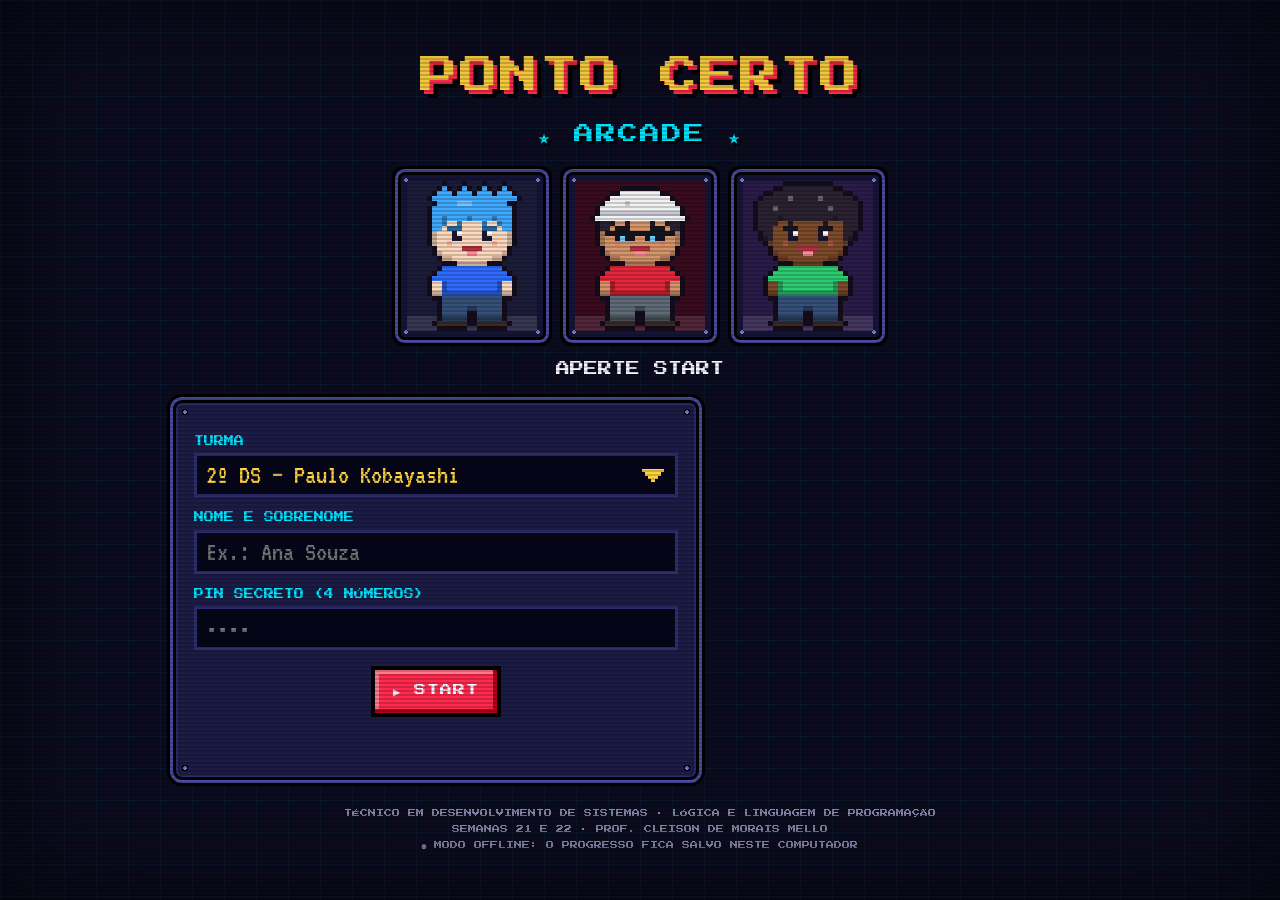
==== jogo/index.html @ 0617ffef "Ponto Certo Arcade: novo visual (mapa com cenário, avatar maior, ícones em pixel art)" ====
<!DOCTYPE html>
<html lang="pt-BR">
<head>
<meta charset="UTF-8">
<meta name="viewport" content="width=device-width, initial-scale=1.0">
<title>Ponto Certo Arcade</title>
<style>
@font-face{font-family:"Press Start 2P";src:url(fontes/press-start-2p.woff2) format("woff2");font-display:swap}
@font-face{font-family:"VT323";src:url(fontes/vt323.woff2) format("woff2");font-display:swap}
</style>
<style>
:root{
  --bg:#0b0b1f; --bg2:#14143a; --panel:#1b1b45; --line:#2e2e6e;
  --red:#ff2a4d; --red-d:#b3001e; --cyan:#00e5ff; --yellow:#ffd23f; --green:#39ff6a; --pink:#ff4fd8; --white:#f4f4ff; --gray:#8a8ab0;
  --px:"Press Start 2P", monospace; --txt:"VT323", "Courier New", monospace;
}
*{box-sizing:border-box;margin:0;padding:0}
html,body{min-height:100%}
body{background:var(--bg);color:var(--white);font-family:var(--txt);font-size:24px;line-height:1.25;overflow-x:hidden;
  background-image:linear-gradient(rgba(0,229,255,.05) 1px,transparent 1px),linear-gradient(90deg,rgba(0,229,255,.05) 1px,transparent 1px);background-size:32px 32px}
.crt{position:fixed;inset:0;pointer-events:none;z-index:999;background:repeating-linear-gradient(0deg,rgba(0,0,0,.18) 0 2px,transparent 2px 4px);mix-blend-mode:multiply}
.crt::after{content:"";position:absolute;inset:0;box-shadow:inset 0 0 120px rgba(0,0,0,.55)}
canvas{image-rendering:pixelated;image-rendering:crisp-edges}
code,.mono{font-family:var(--txt)}
b{color:var(--yellow);font-weight:normal}
.tela{display:none;min-height:100vh;padding-bottom:40px}
.tela.on{display:block;animation:entra .35s steps(5)}
@keyframes entra{from{opacity:0;transform:translateY(12px)}to{opacity:1;transform:none}}
.wrap{max-width:980px;margin:0 auto;padding:0 16px}
h1,h2,h3,.px{font-family:var(--px);font-weight:normal;line-height:1.5}

/* ---------- botões ---------- */
.btn{font-family:var(--px);font-size:12px;border:none;cursor:pointer;color:var(--white);background:var(--red);padding:14px 18px;position:relative;
  box-shadow:inset -4px -4px 0 var(--red-d),inset 4px 4px 0 #ff7a8f,0 0 0 4px #000;margin:4px;transition:transform .05s;text-transform:uppercase;letter-spacing:1px}
.btn:hover{filter:brightness(1.15)}
.btn:active{transform:translate(2px,2px)}
.btn.cy{background:#0094b3;box-shadow:inset -4px -4px 0 #005a6e,inset 4px 4px 0 #5cefff,0 0 0 4px #000}
.btn.gr{background:#13a83a;box-shadow:inset -4px -4px 0 #0a6322,inset 4px 4px 0 #6bff8f,0 0 0 4px #000}
.btn.yl{background:#e0a800;color:#1a1a1a;box-shadow:inset -4px -4px 0 #8a6500,inset 4px 4px 0 #ffe680,0 0 0 4px #000}
.btn.dk{background:#2e2e6e;box-shadow:inset -4px -4px 0 #1b1b45,inset 4px 4px 0 #4a4aa0,0 0 0 4px #000}
.btn.sm{font-size:9px;padding:9px 10px}
.btn:disabled{opacity:.45;cursor:default;filter:none}
.box{background:var(--panel);box-shadow:0 0 0 4px #000,0 0 0 8px var(--line);padding:18px;margin:12px 8px}

/* ---------- tela inicial ---------- */
#tInicio .logo{text-align:center;padding:48px 0 16px}
.logo h1{font-size:38px;color:var(--yellow);text-shadow:4px 4px 0 var(--red),8px 8px 0 #000;letter-spacing:2px}
.logo h1 span{display:block;font-size:20px;color:var(--cyan);text-shadow:3px 3px 0 #000;margin-top:14px}
.blink{animation:blink 1s steps(2) infinite}
@keyframes blink{50%{opacity:0}}
.start{font-family:var(--px);color:var(--white);font-size:14px;text-align:center;margin:24px 0}
.login{max-width:520px;margin:0 auto}
.login label{display:block;font-family:var(--px);font-size:10px;color:var(--cyan);margin:14px 0 6px}
.inp{width:100%;font-family:var(--txt);font-size:28px;background:#05051a;color:var(--yellow);border:none;box-shadow:inset 0 0 0 3px var(--line);padding:8px 12px;outline:none}
.inp:focus{box-shadow:inset 0 0 0 3px var(--cyan)}
select.inp{cursor:pointer}
.msg{margin-top:12px;min-height:30px;color:var(--yellow)}
.msg.err{color:#ff8095}
.sprites{display:flex;justify-content:center;gap:18px;margin:6px 0 10px}
.sprites canvas{animation:bob 1.2s steps(2) infinite}
.sprites canvas:nth-child(2){animation-delay:.3s}.sprites canvas:nth-child(3){animation-delay:.6s}
@keyframes bob{50%{transform:translateY(-6px)}}
.foot{font-family:var(--px);font-size:8px;color:var(--gray);text-align:center;margin-top:28px;line-height:2}

/* ---------- HUD ---------- */
.hud{position:sticky;top:0;z-index:50;background:#06061a;box-shadow:0 4px 0 #000,0 8px 0 var(--line);padding:8px 12px;display:flex;align-items:center;gap:10px;flex-wrap:wrap}
.hud .who{display:flex;align-items:center;gap:10px;margin-right:auto}
.hud .who canvas{box-shadow:0 0 0 3px #000}
.hud .nm{font-family:var(--px);font-size:10px;line-height:1.8}
.hud .nm small{display:block;color:var(--gray);font-size:8px}
.stat{font-family:var(--px);font-size:11px;padding:6px 8px;background:#14143a;box-shadow:0 0 0 3px #000}
.stat.st{color:var(--yellow)}.stat.xp{color:var(--green)}
.sync{font-size:20px;color:var(--gray)}
.sync.ok{color:var(--green)}.sync.off{color:var(--yellow)}

/* ---------- mapa ---------- */
.mundo{margin:26px auto 10px;max-width:640px}
.banner{font-family:var(--px);text-align:center;padding:14px 10px;color:#000;box-shadow:0 0 0 4px #000;font-size:13px;position:relative}
.banner small{display:block;font-family:var(--txt);font-size:22px;margin-top:6px;color:#000}
.trilha{position:relative;margin:0 auto}
.trilha > svg{position:absolute;inset:0;width:100%;height:100%;overflow:visible}
.no{position:absolute;width:74px;height:74px;transform:translate(-50%,-50%);border:none;cursor:pointer;font-family:var(--px);font-size:18px;color:#fff;
  box-shadow:0 0 0 4px #000,inset -6px -6px 0 rgba(0,0,0,.35),inset 6px 6px 0 rgba(255,255,255,.3)}
.no.lock{background:#2b2b4f;color:#55557a;cursor:not-allowed}
.no.atual{animation:pulse 1s steps(2) infinite}
@keyframes pulse{50%{box-shadow:0 0 0 4px #000,0 0 0 10px var(--yellow),inset -6px -6px 0 rgba(0,0,0,.35),inset 6px 6px 0 rgba(255,255,255,.3)}}
.no.boss{width:96px;height:96px;font-size:26px}
.no .stars{position:absolute;left:50%;bottom:-26px;transform:translateX(-50%);font-size:12px;color:var(--yellow);white-space:nowrap;text-shadow:2px 2px 0 #000}
.no .tt{position:absolute;left:calc(100% + 12px);top:50%;transform:translateY(-50%);font-family:var(--txt);font-size:20px;white-space:nowrap;color:var(--white);text-shadow:2px 2px 0 #000;text-align:left;pointer-events:none}
.no.esq .tt{left:auto;right:calc(100% + 12px);text-align:right}
.eu{position:absolute;pointer-events:none;animation:bob 1s steps(2) infinite;z-index:3}

/* ---------- fase ---------- */
.fhead{display:flex;align-items:center;gap:12px;flex-wrap:wrap;margin:18px 8px 6px}
.fhead h2{font-size:15px;color:var(--yellow)}
.fhead .tag{font-family:var(--px);font-size:9px;padding:6px 8px;color:#000}
.dialogo{display:flex;gap:16px;align-items:flex-start}
.dialogo canvas{flex:none;box-shadow:0 0 0 4px #000}
.fala{flex:1;min-height:120px}
.fala .quem{font-family:var(--px);font-size:10px;color:var(--pink);margin-bottom:8px}
.code{background:#05051a;box-shadow:inset 0 0 0 3px #2a2a5a;padding:12px 14px;font-family:var(--txt);font-size:24px;white-space:pre;overflow-x:auto;line-height:1.3;margin:12px 0;color:#d4d4ff}
.kw{color:#ff6ec7}.st{color:#ffb86b}.cm{color:#6a9955}.bi{color:#ffe66d}.fn{color:#7dd3fc}.nm{color:#b5f5a5}.df{color:#00e5ff}
.slot{display:inline-block;min-width:110px;text-align:center;border:3px dashed var(--yellow);color:var(--yellow);animation:blink 1s steps(2) infinite;padding:0 6px}
.slot.ok{border-style:solid;border-color:var(--green);color:var(--green);animation:none;background:rgba(57,255,106,.12)}
.prog{display:flex;align-items:center;gap:12px;margin:10px 8px}
.bar{flex:1;height:20px;background:#05051a;box-shadow:0 0 0 3px #000,inset 0 0 0 2px var(--line);display:flex;padding:3px;gap:3px}
.bar i{flex:1;background:#22224a}
.bar i.ok{background:var(--green)}.bar i.now{background:var(--yellow);animation:blink 1s steps(2) infinite}
.meter{font-size:26px;letter-spacing:2px;color:var(--yellow);text-shadow:2px 2px 0 #000;min-width:96px;text-align:right}
.meter .off{color:#33335a}
.perg{font-size:28px;margin-bottom:6px}
.tipo{font-family:var(--px);font-size:9px;color:var(--cyan);margin-bottom:10px}
.ops{display:grid;grid-template-columns:1fr 1fr;gap:12px;margin-top:12px}
.op{font-family:var(--txt);font-size:25px;text-align:left;background:#22224a;color:var(--white);border:none;cursor:pointer;padding:12px 14px;box-shadow:0 0 0 3px #000,inset -4px -4px 0 #15153a;white-space:pre-wrap}
.op:hover{background:#2e2e6e}
.op.mono{background:#05051a;color:#cfe;box-shadow:0 0 0 3px #000,inset 0 0 0 2px #2a2a5a}
.op.err{background:#5a0f1e;color:#ffb3c0;animation:shake .35s steps(4)}
.op.ok{background:#0f5a26;color:#b8ffcb}
.op:disabled{cursor:default}
@keyframes shake{25%{transform:translateX(-6px)}75%{transform:translateX(6px)}}
.chips{display:flex;flex-wrap:wrap;gap:12px;margin-top:6px}
.chips .op{padding:10px 16px}
.linhas{background:#05051a;box-shadow:inset 0 0 0 3px #2a2a5a;margin:10px 0;padding:8px 0}
.lin{display:flex;cursor:pointer;font-size:24px;white-space:pre;padding:2px 0}
.lin:hover{background:#22224a}
.lin .n{width:46px;text-align:right;padding-right:14px;color:#55557a;flex:none}
.lin.err{background:#5a0f1e;animation:shake .35s steps(4)}
.lin.ok{background:#0f5a26}
.ordem{display:grid;grid-template-columns:1fr 1fr;gap:14px}
.ordem h4{font-family:var(--px);font-size:9px;color:var(--cyan);margin-bottom:8px}
.pool,.resp{min-height:120px;background:#05051a;box-shadow:inset 0 0 0 3px #2a2a5a;padding:8px;display:flex;flex-direction:column;gap:8px}
.peca{font-size:22px;white-space:pre;background:#22224a;padding:6px 10px;cursor:pointer;box-shadow:0 0 0 2px #000;text-align:left;color:var(--white);border:none;font-family:var(--txt);overflow-x:auto}
.peca:hover{background:#3a3a8a}
.resp .peca{background:#1b3a5a}
.peca.bad{background:#5a0f1e}
.dica{margin-top:14px;padding:12px 14px;background:#3a0a1e;box-shadow:0 0 0 3px #000;color:#ffc2cf;display:none}
.dica.on{display:block;animation:entra .3s steps(4)}
.dica b{color:#fff}
.acerto{margin-top:14px;padding:12px 14px;background:#0a3a1a;box-shadow:0 0 0 3px #000;color:#b8ffcb;display:none;align-items:center;justify-content:space-between;gap:12px;flex-wrap:wrap}
.acerto.on{display:flex;animation:entra .3s steps(4)}
.acerto .px{font-size:12px;color:var(--green)}
.digita{display:flex;gap:10px;flex-wrap:wrap;margin-top:10px}
.digita .inp{flex:1;min-width:220px}
.xpfloat{position:fixed;font-family:var(--px);color:var(--green);font-size:16px;pointer-events:none;z-index:200;animation:sobe 1s steps(8) forwards;text-shadow:2px 2px 0 #000}
@keyframes sobe{to{transform:translateY(-70px);opacity:0}}

/* ---------- resultado ---------- */
.res{text-align:center;padding-top:30px}
.res h2{font-size:22px;color:var(--yellow);text-shadow:3px 3px 0 var(--red)}
.big{font-size:80px;letter-spacing:10px;margin:18px 0;color:#33335a}
.big span{display:inline-block}
.big span.on{color:var(--yellow);animation:pop .5s steps(5) both;text-shadow:4px 4px 0 #000}
.big span:nth-child(2){animation-delay:.35s}.big span:nth-child(3){animation-delay:.7s}
@keyframes pop{0%{transform:scale(0)}70%{transform:scale(1.4)}100%{transform:scale(1)}}
.unl{margin:14px auto;max-width:640px;text-align:left;display:flex;gap:14px;align-items:center}
.unl .ic{font-size:40px}
.unl .px{font-size:10px;color:var(--cyan);margin-bottom:6px}

/* ---------- avatar ---------- */
.ed{display:grid;grid-template-columns:300px 1fr;gap:10px;align-items:start}
.prev{text-align:center}
.prev canvas{box-shadow:0 0 0 4px #000,0 0 0 8px var(--line);margin:10px 0 16px;max-width:100%}
.tabs{display:flex;flex-wrap:wrap;gap:4px;margin-bottom:12px}
.tabs .btn{font-size:9px;padding:9px 10px}
.tabs .btn.on{background:var(--yellow);color:#000;box-shadow:inset -4px -4px 0 #8a6500,0 0 0 4px #000}
.grade{display:flex;flex-wrap:wrap;gap:12px}
.sw{width:52px;height:52px;border:none;cursor:pointer;box-shadow:0 0 0 3px #000}
.sw.on{box-shadow:0 0 0 3px #000,0 0 0 7px var(--yellow)}
.it{width:112px;background:#22224a;border:none;cursor:pointer;padding:8px;color:var(--white);font-family:var(--txt);font-size:19px;box-shadow:0 0 0 3px #000;position:relative}
.it canvas{display:block;margin:0 auto 4px}
.it.on{background:#5a4a00;box-shadow:0 0 0 3px #000,0 0 0 7px var(--yellow)}
.it.lock{cursor:not-allowed;color:#77779a}
.it.lock canvas{filter:brightness(.15)}
.it .lk{position:absolute;top:30px;left:0;right:0;text-align:center;font-family:var(--px);font-size:10px;color:var(--yellow)}

/* ---------- ranking ---------- */
.rk{display:flex;align-items:center;gap:14px;padding:8px 12px;margin:10px 0;background:#22224a;box-shadow:0 0 0 3px #000}
.rk.eu2{background:#4a3a00;box-shadow:0 0 0 3px #000,0 0 0 6px var(--yellow)}
.rk .pos{font-family:var(--px);font-size:16px;width:52px;text-align:center;color:var(--cyan)}
.rk .pos.p1{color:#ffd23f}.rk .pos.p2{color:#d8d8e8}.rk .pos.p3{color:#e0884a}
.rk .info{flex:1;font-size:26px}
.rk .info small{display:block;font-size:20px;color:var(--gray)}
.rk .pts{font-family:var(--px);font-size:12px;color:var(--yellow);text-align:right;line-height:2}
.rk .pts span{color:var(--green)}

/* ---------- terminal ---------- */
.term{background:#000;box-shadow:0 0 0 4px #000,0 0 0 8px var(--line);margin:12px 8px}
.term .tb{background:#1a1a3a;padding:8px 12px;font-family:var(--px);font-size:9px;color:var(--gray);display:flex;justify-content:space-between;align-items:center;flex-wrap:wrap;gap:6px}
.term .body{height:430px;overflow-y:auto;padding:12px 14px;color:#39ff6a;font-size:24px;white-space:pre-wrap;text-shadow:0 0 6px rgba(57,255,106,.5);cursor:text}
.term .body input{background:transparent;border:none;outline:none;color:var(--yellow);font-family:var(--txt);font-size:24px;flex:1;caret-color:var(--yellow)}
.term .il{display:flex}
.term .ty{color:var(--yellow)}
.term .er{color:#ff6b81}
.term .fim{color:var(--gray)}
.feats{display:flex;flex-wrap:wrap;gap:8px;margin:8px}
.feat{font-size:20px;padding:4px 10px;box-shadow:0 0 0 2px #000;background:#22224a;color:#55557a}
.feat.on{background:#0f5a26;color:#b8ffcb}

/* ---------- certificado ---------- */
.cert{text-align:center;max-width:720px;margin:20px auto;padding:30px 20px;background:var(--panel);box-shadow:0 0 0 4px #000,0 0 0 8px var(--yellow),0 0 0 12px #000}
.cert h2{font-size:18px;color:var(--yellow);text-shadow:3px 3px 0 var(--red);margin-bottom:6px}
.cert .px{font-size:10px;color:var(--cyan)}
.cert canvas{margin:18px auto;box-shadow:0 0 0 4px #000}
.cert .nome{font-size:40px;color:var(--white)}
.cert .cod{font-family:var(--px);font-size:22px;color:var(--green);background:#05051a;display:inline-block;padding:12px 18px;margin:16px 0;box-shadow:0 0 0 3px #000;letter-spacing:3px}
.cert table{margin:10px auto;font-size:24px;border-collapse:collapse}
.cert td{padding:4px 14px;text-align:left}
.cert td:first-child{color:var(--gray)}

.modal{position:fixed;inset:0;background:rgba(0,0,20,.85);z-index:300;display:none;align-items:center;justify-content:center;padding:16px}
.modal.on{display:flex}
.modal .box{max-width:520px;text-align:center}
.center{text-align:center}
.mt{margin-top:16px}

/* ================= VISUAL 2.0 (mapa com cenário, molduras, ícones) ================= */
.pxi{vertical-align:-2px;image-rendering:pixelated}
.box{border-radius:6px;box-shadow:0 0 0 3px #000,0 0 0 6px #4a4aa0,0 0 0 9px #000,inset 0 0 0 2px #2a2a6a;
  background-color:var(--panel);
  background-image:radial-gradient(circle at 9px 9px,#7a7ad0 0 2px,#000 2px 3px,transparent 3px),radial-gradient(circle at calc(100% - 9px) 9px,#7a7ad0 0 2px,#000 2px 3px,transparent 3px),
    radial-gradient(circle at 9px calc(100% - 9px),#7a7ad0 0 2px,#000 2px 3px,transparent 3px),radial-gradient(circle at calc(100% - 9px) calc(100% - 9px),#7a7ad0 0 2px,#000 2px 3px,transparent 3px);
  margin:16px 10px}
select.inp{appearance:none;-webkit-appearance:none;padding-right:44px;background:#05051a url("data:image/svg+xml,%3Csvg xmlns='http://www.w3.org/2000/svg' viewBox='0 0 7 4' shape-rendering='crispEdges'%3E%3Cpath fill='%23ffd23f' d='M0 0h7v1H0zM1 1h5v1H1zM2 2h3v1H2zM3 3h1v1H3z'/%3E%3C/svg%3E") no-repeat right 14px center/22px 13px}
.moldura{padding:6px;background:#141436;border-radius:4px;box-shadow:0 0 0 3px #000,0 0 0 6px #4a4aa0,0 0 0 9px #000;
  background-image:radial-gradient(circle at 5px 5px,#7a7ad0 0 2px,transparent 2px),radial-gradient(circle at calc(100% - 5px) 5px,#7a7ad0 0 2px,transparent 2px),radial-gradient(circle at 5px calc(100% - 5px),#7a7ad0 0 2px,transparent 2px),radial-gradient(circle at calc(100% - 5px) calc(100% - 5px),#7a7ad0 0 2px,transparent 2px)}
.sprites{gap:26px;margin:10px 0 18px}
.sprites .moldura{animation:bob 1.2s steps(2) infinite}.sprites .moldura:nth-child(2){animation-delay:.3s}.sprites .moldura:nth-child(3){animation-delay:.6s}
.sprites canvas{animation:none;display:block}
.hud .who canvas{height:46px;width:auto}
.stat .pxi{vertical-align:-1px}

.mundo{max-width:none;margin:24px auto 10px}
.trilha{position:relative;margin:0 auto;box-shadow:0 0 0 4px #000,0 0 0 8px var(--line);border-radius:4px;overflow:hidden}
.trilha canvas.cenario{position:absolute;inset:0;width:100%;height:100%;image-rendering:pixelated}
.trilha > svg{z-index:1}
.trilha .banner{position:absolute;top:26px;left:50%;transform:translateX(-50%);width:min(640px,88%);z-index:3;box-shadow:0 0 0 4px #000,6px 6px 0 4px rgba(0,0,0,.35)}
.no{z-index:2;border-radius:3px;width:78px;height:78px}
.no .num{font-family:var(--px);font-size:20px;text-shadow:3px 3px 0 #000}
.no.livre{background:#4a4ad0;box-shadow:0 0 0 4px #000,inset -7px -7px 0 #2c2c8a,inset 7px 7px 0 #7f7ff0}
.no.feito{background:var(--cor,#ff2a4d);box-shadow:0 0 0 4px #000,inset -7px -7px 0 rgba(0,0,0,.35),inset 7px 7px 0 rgba(255,255,255,.35)}
.no.lock{cursor:not-allowed}
.no.caixote{background:repeating-linear-gradient(0deg,#a06838 0 15px,#7a4a24 15px 18px);box-shadow:0 0 0 4px #000,inset 0 0 0 6px #6b3f1d,inset 0 0 0 9px #c08048}
.no.pedra{background:#7e8296;box-shadow:0 0 0 4px #000,inset -7px -7px 0 #545868,inset 7px 7px 0 #a8acc0,inset 0 0 0 11px #6e7286}
.no .cad{display:block;line-height:0;filter:drop-shadow(2px 2px 0 #000)}
.no.atual{animation:pulse 1s steps(2) infinite}
.no.boss{width:100px;height:100px}
.no .stars{bottom:-22px;display:flex;gap:2px;filter:drop-shadow(2px 2px 0 #000)}
.no .tt{font-size:22px;color:#fff;text-shadow:2px 0 0 #000,-2px 0 0 #000,0 2px 0 #000,0 -2px 0 #000,2px 2px 0 #000,-2px -2px 0 #000,2px -2px 0 #000,-2px 2px 0 #000}
.eu{z-index:4;filter:drop-shadow(3px 3px 0 rgba(0,0,0,.4))}
.it{width:128px}
.it .lk{top:26px;display:flex;flex-direction:column;align-items:center;gap:4px;font-size:12px}
.prev canvas{border-radius:4px}
@media(max-width:760px){.no .tt{display:none}.no{width:64px;height:64px}.no.boss{width:84px;height:84px}}

@media(max-width:760px){
  .logo h1{font-size:24px}.logo h1 span{font-size:13px}
  .ops,.ordem{grid-template-columns:1fr}
  .ed{grid-template-columns:1fr}
  .dialogo canvas{width:72px;height:72px}
  .no .tt{display:none}
  .hud .nm{display:none}
  body{font-size:22px}
}
</style>
</head>
<body>
<div class="crt"></div>

<!-- ============================ INÍCIO ============================ -->
<section class="tela on" id="tInicio">
  <div class="wrap">
    <div class="logo">
      <h1>PONTO CERTO<span>★ ARCADE ★</span></h1>
    </div>
    <div class="sprites" id="spritesInicio"></div>
    <div class="start blink">APERTE START</div>
    <div class="box login">
      <label>TURMA</label>
      <select class="inp" id="lTurma"></select>
      <label>NOME E SOBRENOME</label>
      <input class="inp" id="lNome" maxlength="40" autocomplete="off" placeholder="Ex.: Ana Souza">
      <label>PIN SECRETO (4 NÚMEROS)</label>
      <input class="inp" id="lPin" maxlength="4" inputmode="numeric" autocomplete="off" type="password" placeholder="••••">
      <div class="center mt">
        <button class="btn" id="bEntrar">▶ START</button>
      </div>
      <div class="msg" id="lMsg"></div>
      <div class="center" id="novoBox" style="display:none">
        <button class="btn gr" id="bCriar">CRIAR JOGADOR</button>
        <button class="btn dk" id="bVoltarLogin">CORRIGIR</button>
      </div>
    </div>
    <div class="foot">TÉCNICO EM DESENVOLVIMENTO DE SISTEMAS · LÓGICA E LINGUAGEM DE PROGRAMAÇÃO<br>SEMANAS 21 E 22 · PROF. CLEISON DE MORAIS MELLO<br><span id="modoTxt"></span></div>
  </div>
</section>

<!-- ============================ HUD ============================ -->
<div class="hud" id="hud" style="display:none">
  <div class="who"><canvas id="hudAv"></canvas><div class="nm" id="hudNome"></div></div>
  <span class="stat st" id="hudSt">★ 0</span>
  <span class="stat xp" id="hudXp">0 XP</span>
  <span class="sync" id="hudSync" title="Situação do salvamento"></span>
  <button class="btn sm cy" data-go="mapa">MAPA</button>
  <button class="btn sm cy" data-go="avatar">AVATAR</button>
  <button class="btn sm cy" data-go="ranking">RANKING</button>
  <button class="btn sm gr" data-go="sistema">MEU SISTEMA</button>
  <button class="btn sm yl" data-go="certificado">TROFÉU</button>
  <button class="btn sm dk" id="bSom" title="Som">♪</button>
  <button class="btn sm dk" id="bSair">SAIR</button>
</div>

<!-- ============================ MAPA ============================ -->
<section class="tela" id="tMapa"><div class="wrap" id="mapaWrap"></div></section>

<!-- ============================ FASE ============================ -->
<section class="tela" id="tFase"><div class="wrap" id="faseWrap"></div></section>

<!-- ============================ RESULTADO ============================ -->
<section class="tela" id="tResultado"><div class="wrap" id="resWrap"></div></section>

<!-- ============================ AVATAR ============================ -->
<section class="tela" id="tAvatar"><div class="wrap">
  <div class="fhead"><h2 id="avTitulo">EDITAR PERSONAGEM</h2></div>
  <div class="ed">
    <div class="box prev">
      <canvas id="avPrev"></canvas>
      <div class="px" style="font-size:9px;color:var(--gray)" id="avEstrelas"></div>
      <div class="mt"><button class="btn gr" id="bSalvarAv">SALVAR</button></div>
    </div>
    <div class="box">
      <div class="tabs" id="avTabs"></div>
      <div class="grade" id="avGrade"></div>
    </div>
  </div>
</div></section>

<!-- ============================ RANKING ============================ -->
<section class="tela" id="tRanking"><div class="wrap">
  <div class="fhead"><h2>RANKING DA TURMA</h2><span class="tag" style="background:var(--cyan)" id="rkTurma"></span></div>
  <div class="box" id="rkLista"></div>
</div></section>

<!-- ============================ SISTEMA ============================ -->
<section class="tela" id="tSistema"><div class="wrap">
  <div class="fhead"><h2>MEU SISTEMA</h2><span class="tag" style="background:var(--green)">papelaria.py</span></div>
  <p style="margin:0 8px">Este é o sistema da Papelaria Ponto Certo que <b>você</b> construiu até agora. Cada fase vencida libera uma função nova. Digite no terminal e aperte <b>Enter</b>.</p>
  <div class="feats" id="feats"></div>
  <div class="term"><div class="tb"><span>TERMINAL · python papelaria.py</span><button class="btn sm gr" id="bRodar">▶ EXECUTAR</button></div><div class="body" id="termBody"></div></div>
</div></section>

<!-- ============================ CERTIFICADO ============================ -->
<section class="tela" id="tCertificado"><div class="wrap" id="certWrap"></div></section>

<div class="modal" id="modal"><div class="box" id="modalBox"></div></div>

<script src="config.js"></script>
<script src="avatar.js"></script>
<script src="fases.js"></script>
<script>
"use strict";
/* =================================================================
   UTILITÁRIOS
   ================================================================= */
const $ = s => document.querySelector(s);
const CFG = window.CONFIG || {};
const URL_SRV = (CFG.URL_SERVIDOR || "").trim();
const TOTAL_EST = FASES.length * 3;
const NPC = { pele: 2, cabelo: "coque", corCabelo: 4, camiseta: 0, calca: 3, rosto: "oculos", fundo: 1 };
const esc = s => String(s).replace(/&/g, "&amp;").replace(/</g, "&lt;").replace(/>/g, "&gt;");
const sleep = ms => new Promise(r => setTimeout(r, ms));
const semAcento = s => s.normalize("NFD").replace(/[̀-ͯ]/g, "");
const normNome = s => s.trim().replace(/\s+/g, " ").split(" ").map(w => w ? w[0].toUpperCase() + w.slice(1).toLowerCase() : "").join(" ");
const chave = (turma, nome) => turma + "|" + semAcento(nome).toLowerCase();
function fnv(str) { let h = 0x811c9dc5; for (let i = 0; i < str.length; i++) { h ^= str.charCodeAt(i); h = Math.imul(h, 0x01000193) >>> 0; } return h >>> 0; }
function codigoVerif(turma, nome, estrelas, xp) { return "PC-" + fnv([turma, semAcento(nome).toLowerCase(), estrelas, xp, "pontocerto"].join("|")).toString(16).toUpperCase().padStart(8, "0").slice(0, 6); }
function hl(line) {
  const re = /(#.*$)|(f?"[^"]*"|'[^']*')|\b(def)\b|\b(while|if|elif|else|return|in|and|or|not|for|True|False)\b|\b(print|input|float|int|len)\b(?=\()|\b(\d+(?:\.\d+)?)\b|\b([a-z_][a-z0-9_]*)(?=\()/g;
  let out = "", last = 0, m;
  while ((m = re.exec(line))) {
    out += esc(line.slice(last, m.index));
    const v = esc(m[0]);
    out += m[1] ? `<span class="cm">${v}</span>` : m[2] ? `<span class="st">${v}</span>` : m[3] ? `<span class="df">${v}</span>` : m[4] ? `<span class="kw">${v}</span>` : m[5] ? `<span class="bi">${v}</span>` : m[6] ? `<span class="nm">${v}</span>` : `<span class="fn">${v}</span>`;
    last = re.lastIndex;
  }
  return out + esc(line.slice(last));
}
const hlCode = code => code.split("\n").map(hl).join("\n");
function canvasAv(av, escala, fundo) { const c = document.createElement("canvas"); AVATAR.desenhar(c, av, escala, fundo); return c; }

/* ---------- som (8 bits) ---------- */
let som = true; try { som = localStorage.getItem("pc_som") !== "0"; } catch (e) {}
let actx = null;
function bip(notas) {
  if (!som) return;
  try {
    actx = actx || new (window.AudioContext || window.webkitAudioContext)();
    let t = actx.currentTime;
    notas.forEach(([f, d]) => {
      const o = actx.createOscillator(), g = actx.createGain();
      o.type = "square"; o.frequency.value = f; g.gain.value = 0.06;
      o.connect(g); g.connect(actx.destination); o.start(t); o.stop(t + d); t += d;
    });
  } catch (e) {}
}
const SOM = { ok: () => bip([[660, .08], [880, .12]]), erro: () => bip([[200, .12], [150, .18]]), clique: () => bip([[520, .04]]), estrela: () => bip([[784, .1], [988, .1], [1318, .2]]), fim: () => bip([[523, .12], [659, .12], [784, .12], [1046, .3]]) };

/* =================================================================
   ESTADO E SALVAMENTO
   ================================================================= */
let J = null;           // jogador atual
let syncTimer = null;
const LS = "pc_arcade_v1";
function lerLocal() { try { return JSON.parse(localStorage.getItem(LS)) || { perfis: {} }; } catch (e) { return { perfis: {} }; } }
function gravarLocal(db) { try { localStorage.setItem(LS, JSON.stringify(db)); } catch (e) {} }
function salvarLocal() { if (!J) return; const db = lerLocal(); db.perfis[chave(J.turma, J.nome)] = J; db.ultimo = { turma: J.turma, nome: J.nome }; gravarLocal(db); }
const estrelasTotais = (p = J) => Object.values(p.progresso || {}).reduce((s, f) => s + (f.estrelas || 0), 0);
const xpTotal = (p = J) => Object.values(p.progresso || {}).reduce((s, f) => s + (f.xp || 0), 0);
const fasesFeitas = (p = J) => FASES.filter(f => (p.progresso[f.id] || {}).estrelas > 0).length;
function mesclar(a, b) { // pega o melhor resultado de cada fase
  const p = Object.assign({}, a || {});
  Object.entries(b || {}).forEach(([k, v]) => { if (!p[k] || (v.estrelas || 0) > (p[k].estrelas || 0) || ((v.estrelas || 0) === (p[k].estrelas || 0) && (v.xp || 0) > (p[k].xp || 0))) p[k] = v; });
  return p;
}

async function api(acao, dados) {
  if (!URL_SRV) throw new Error("offline");
  const ctrl = new AbortController(); const to = setTimeout(() => ctrl.abort(), 15000);
  try {
    const r = await fetch(URL_SRV, { method: "POST", body: JSON.stringify(Object.assign({ acao }, dados)), signal: ctrl.signal });
    return await r.json();
  } finally { clearTimeout(to); }
}
function setSync(estado) {
  const s = $("#hudSync");
  if (estado === "ok") { s.className = "sync ok"; s.textContent = "☁ SALVO"; }
  else if (estado === "salvando") { s.className = "sync"; s.textContent = "⏳ SALVANDO"; }
  else { s.className = "sync off"; s.textContent = URL_SRV ? "💾 SEM INTERNET" : "💾 OFFLINE"; }
}
async function sincronizar() {
  if (!J) return;
  salvarLocal();
  if (!URL_SRV) { setSync("off"); return; }
  setSync("salvando");
  try {
    const r = await api("salvar", { turma: J.turma, nome: J.nome, pin: J.pin, avatar: J.avatar, progresso: J.progresso });
    if (r && r.ok) { J.pendente = false; salvarLocal(); setSync("ok"); }
    else throw new Error((r && r.erro) || "falha");
  } catch (e) { J.pendente = true; salvarLocal(); setSync("off"); }
}

/* =================================================================
   TELA INICIAL / LOGIN
   ================================================================= */
(function initInicio() {
  const sel = $("#lTurma");
  sel.innerHTML = (CFG.TURMAS || ["Minha turma"]).map(t => `<option>${esc(t)}</option>`).join("");
  const db = lerLocal();
  if (db.ultimo) { sel.value = db.ultimo.turma; $("#lNome").value = db.ultimo.nome; }
  const sp = $("#spritesInicio");
  [{ pele: 0, cabelo: "espetado", corCabelo: 6, camiseta: 2, fundo: 0 }, { pele: 2, cabelo: "curto", camiseta: 0, calca: 3, cabeca: "bone", rosto: "oculos", fundo: 1 }, { pele: 4, cabelo: "afro", corCabelo: 0, camiseta: 3, fundo: 3 }]
    .forEach(a => { const fr = document.createElement("div"); fr.className = "moldura"; fr.appendChild(canvasAv(a, 5)); sp.appendChild(fr); });
  $("#modoTxt").textContent = URL_SRV ? "● ONLINE: O PROGRESSO VAI PARA A PLANILHA DO PROFESSOR" : "● MODO OFFLINE: O PROGRESSO FICA SALVO NESTE COMPUTADOR";
  $("#lPin").addEventListener("input", e => e.target.value = e.target.value.replace(/\D/g, "").slice(0, 4));
  ["#lNome", "#lPin"].forEach(s => $(s).addEventListener("keydown", e => { if (e.key === "Enter") entrar(false); }));
  $("#bEntrar").onclick = () => entrar(false);
  $("#bCriar").onclick = () => entrar(true);
  $("#bVoltarLogin").onclick = () => { $("#novoBox").style.display = "none"; $("#bEntrar").style.display = ""; msg(""); $("#lNome").focus(); };
})();
function msg(t, err) { const m = $("#lMsg"); m.textContent = t; m.className = "msg" + (err ? " err" : ""); }

async function entrar(criar) {
  SOM.clique();
  const turma = $("#lTurma").value, nome = normNome($("#lNome").value), pin = $("#lPin").value;
  if (nome.split(" ").length < 2) return msg("Digite o NOME e o SOBRENOME.", true);
  if (!/^\d{4}$/.test(pin)) return msg("O PIN precisa ter 4 números.", true);
  $("#lNome").value = nome;
  const db = lerLocal(), k = chave(turma, nome), local = db.perfis[k];
  let perfil = null, novo = false;
  if (URL_SRV) {
    msg("Conectando...");
    try {
      const r = await api("entrar", { turma, nome, pin, criar });
      if (r.ok) { perfil = { turma, nome: r.perfil.nome || nome, pin, avatar: r.perfil.avatar, progresso: r.perfil.progresso || {} }; novo = !!r.novo; }
      else if (r.erro === "nao_existe") return pedirCriar(nome);
      else if (r.erro === "pin") return msg("PIN errado! Se esqueceu, peça ao professor para resetar.", true);
      else return msg("Erro no servidor: " + (r.erro || "desconhecido"), true);
    } catch (e) {
      // sem internet: usa o computador
      if (!local && !criar) return pedirCriar(nome, true);
    }
  } else if (!local && !criar) return pedirCriar(nome);
  if (!perfil) {
    if (local) { if (local.pin !== pin) return msg("PIN errado para este jogador neste computador.", true); perfil = local; }
    else { perfil = { turma, nome, pin, avatar: null, progresso: {} }; novo = true; }
  } else if (local && local.pin === pin) {
    perfil.progresso = mesclar(perfil.progresso, local.progresso);
    if (!perfil.avatar && local.avatar) perfil.avatar = local.avatar;
  }
  J = perfil; J.avatar = AVATAR.normalizar(J.avatar); J.progresso = J.progresso || {};
  salvarLocal();
  $("#novoBox").style.display = "none"; $("#bEntrar").style.display = ""; msg("");
  $("#hud").style.display = "flex";
  atualizarHud();
  sincronizar();
  clearInterval(syncTimer); syncTimer = setInterval(() => { if (J && J.pendente) sincronizar(); }, 30000);
  if (novo) { abrirAvatar(true); } else ir("mapa");
}
function pedirCriar(nome, offline) {
  msg(`Jogador novo: ${nome}. ${offline ? "(sem internet: ficará salvo neste computador) " : ""}Confira o nome e crie!`);
  $("#novoBox").style.display = "block"; $("#bEntrar").style.display = "none";
}
$("#bSair").onclick = () => { SOM.clique(); J = null; clearInterval(syncTimer); $("#hud").style.display = "none"; $("#lPin").value = ""; mostrar("tInicio"); };
$("#bSom").onclick = () => { som = !som; try { localStorage.setItem("pc_som", som ? "1" : "0"); } catch (e) {} $("#bSom").textContent = som ? "♪" : "×"; SOM.clique(); };

/* =================================================================
   NAVEGAÇÃO
   ================================================================= */
function mostrar(id) { document.querySelectorAll(".tela").forEach(t => t.classList.toggle("on", t.id === id)); window.scrollTo(0, 0); }
function ir(dest) {
  SOM.clique();
  if (dest === "mapa") { mostrar("tMapa"); renderMapa(); }
  else if (dest === "avatar") abrirAvatar(false);
  else if (dest === "ranking") abrirRanking();
  else if (dest === "sistema") abrirSistema();
  else if (dest === "certificado") abrirCertificado();
}
document.querySelectorAll("[data-go]").forEach(b => b.onclick = () => ir(b.dataset.go));
function atualizarHud() {
  AVATAR.desenhar($("#hudAv"), J.avatar, 2);
  $("#hudNome").innerHTML = `${esc(J.nome)}<small>${esc(J.turma)}</small>`;
  $("#hudSt").innerHTML = `${ICONE.estrela("#00e5ff", 14)} ${estrelasTotais()}/${TOTAL_EST}`;
  $("#hudXp").textContent = `${xpTotal()} XP`;
}

/* =================================================================
   MAPA
   ================================================================= */
function liberada(i) { return i === 0 || ((J.progresso[FASES[i - 1].id] || {}).estrelas > 0); }
function renderMapa() {
  const w = $("#mapaWrap"); w.innerHTML = "";
  const head = document.createElement("div");
  head.className = "fhead"; head.innerHTML = `<h2>MAPA DE FASES</h2><span class="tag" style="background:var(--yellow)">${fasesFeitas()}/${FASES.length} FASES</span>`;
  w.appendChild(head);
  let atual = FASES.findIndex((f, i) => liberada(i) && !((J.progresso[f.id] || {}).estrelas > 0));
  MUNDOS.forEach(m => {
    const fs = FASES.map((f, i) => ({ f, i })).filter(x => x.f.mundo === m.n);
    const sec = document.createElement("div"); sec.className = "mundo";
    const W = Math.min(940, (w.clientWidth || document.documentElement.clientWidth - 32) - 8), H = 150 + fs.length * 130;
    const amp = W < 600 ? W * 0.2 : Math.min(170, W * 0.17);
    const pts = fs.map((x, k) => [Math.round(W / 2 + Math.sin(k * 1.25 + m.n) * amp), 170 + k * 130]);
    const tr = document.createElement("div"); tr.className = "trilha";
    tr.style.width = W + "px"; tr.style.height = H + "px";
    const cen = document.createElement("canvas"); cen.className = "cenario";
    pintarCenario(cen, m.n, W, H, [[W / 2 + Math.sin(m.n) * amp * 0.4, 0], ...pts, [pts[pts.length - 1][0], H]]);
    tr.appendChild(cen);
    tr.insertAdjacentHTML("beforeend", `<svg viewBox="0 0 ${W} ${H}"><polyline points="${pts.map(p => p.join(",")).join(" ")}" fill="none" stroke="#000" stroke-width="12"/><polyline points="${pts.map(p => p.join(",")).join(" ")}" fill="none" stroke="${m.cor}" stroke-width="6" stroke-dasharray="12 10"/></svg>
      <div class="banner" style="background:${m.cor}">${m.nome}<small>${m.sub}</small></div>`);
    fs.forEach(({ f, i }, k) => {
      const pr = J.progresso[f.id] || {}, ok = pr.estrelas > 0, lib = liberada(i);
      const b = document.createElement("button");
      const tipoBloq = (i % 2 ? "caixote" : "pedra");
      b.className = "no" + (f.chefe ? " boss" : "") + (lib ? (ok ? " feito" : " livre") : " lock " + tipoBloq) + (i === atual ? " atual" : "") + (pts[k][0] > W / 2 ? " esq" : "");
      b.style.left = pts[k][0] + "px"; b.style.top = pts[k][1] + "px";
      if (lib && ok) b.style.setProperty("--cor", m.cor);
      b.innerHTML = (lib ? `<span class="num">${f.chefe ? "☠" : (i + 1)}</span>` : ICONE.cadeado) +
        (ok ? `<span class="stars">${[1, 2, 3].map(n => ICONE.estrela(n <= pr.estrelas ? "#ffd23f" : "#3a3a5a", 16)).join("")}</span>` : "") +
        `<span class="tt">${f.chefe ? "" : "FASE " + (i + 1) + "<br>"}${esc(f.titulo)}</span>`;
      b.onclick = () => { if (lib) abrirFase(i); else { SOM.erro(); modal(`<p class="px" style="font-size:11px">FASE BLOQUEADA</p><p class="mt">Vença a fase anterior para liberar.</p><button class="btn mt" onclick="fecharModal()">OK</button>`); } };
      tr.appendChild(b);
      if (i === atual) { const eu = canvasAv(J.avatar, 2, false); eu.className = "eu"; eu.style.left = (pts[k][0] - 26) + "px"; eu.style.top = (pts[k][1] - (f.chefe ? 50 : 39) - 58) + "px"; tr.appendChild(eu); }
    });
    sec.appendChild(tr); w.appendChild(sec);
  });
  if (atual === -1) {
    const fim = document.createElement("div"); fim.className = "box center mt";
    fim.innerHTML = `<p class="px" style="color:var(--yellow);font-size:12px">VOCÊ ZEROU O JOGO!</p><p class="mt">Agora tente fazer 3 estrelas em todas as fases para liberar todos os itens.</p><button class="btn yl mt" onclick="ir('certificado')">VER CERTIFICADO</button>`;
    w.appendChild(fim);
  }
}

/* ---------- ícones em pixel art (SVG) ---------- */
const ICONE = {
  estrela(cor, px) {
    const m = ["....#....", "...###...", "...###...", "#########", ".#######.", "..#####..", "..##.##..", ".##...##.", "##.....##"];
    return pixelSvg(m, { "#": cor || "#00e5ff" }, px || 14);
  },
  get cadeado() {
    const m = ["..####..", ".#....#.", ".#....#.", "########", "##YYYY##", "##YkkY##", "##YkkY##", "##YYYY##", "########"];
    return `<span class="cad">${pixelSvg(m, { "#": "#3a2a00", "Y": "#ffd23f", "k": "#3a2a00" }, 28)}</span>`;
  }
};
function pixelSvg(m, cores, px) {
  const h = m.length, wd = m[0].length; let r = "";
  m.forEach((l, y) => [...l].forEach((ch, x) => { if (cores[ch]) r += `<rect x="${x}" y="${y}" width="1.02" height="1.02" fill="${cores[ch]}"/>`; }));
  return `<svg class="pxi" viewBox="0 0 ${wd} ${h}" width="${px}" height="${Math.round(px * h / wd)}" shape-rendering="crispEdges">${r}</svg>`;
}

/* ---------- cenário do mapa em pixel art ---------- */
function rng(seed) { let s = seed >>> 0; return () => { s = (s * 1664525 + 1013904223) >>> 0; return s / 4294967296; }; }
function distSeg(px, py, ax, ay, bx, by) {
  const dx = bx - ax, dy = by - ay, l = dx * dx + dy * dy;
  let t = l ? ((px - ax) * dx + (py - ay) * dy) / l : 0; t = Math.max(0, Math.min(1, t));
  return Math.hypot(px - ax - t * dx, py - ay - t * dy);
}
function pintarCenario(cv, mundo, W, H, ptsBrutos) {
  const P = 4, w = Math.ceil(W / P), h = Math.ceil(H / P);
  const low = document.createElement("canvas"); low.width = w; low.height = h;
  const c = low.getContext("2d"), R = rng(mundo * 7919 + 13);
  const pts = ptsBrutos.map(([x, y]) => [x / P, y / P]);
  const dist = (x, y) => { let d = 1e9; for (let i = 1; i < pts.length; i++) d = Math.min(d, distSeg(x, y, pts[i - 1][0], pts[i - 1][1], pts[i][0], pts[i][1])); return d; };
  const px = (x, y, cor) => { c.fillStyle = cor; c.fillRect(Math.round(x), Math.round(y), 1, 1); };
  const disco = (cx, cy, r, cor) => { c.fillStyle = cor; for (let y = -r; y <= r; y++) for (let x = -r; x <= r; x++) if (x * x + y * y <= r * r + r * 0.6) c.fillRect(Math.round(cx + x), Math.round(cy + y), 1, 1); };
  const bloq = [];
  for (let y = 0; y < h; y++) { bloq[y] = []; for (let x = 0; x < w; x++) bloq[y][x] = dist(x, y); }
  const longe = (x, y, d) => x >= 0 && y >= 0 && x < w && y < h && bloq[Math.floor(y)][Math.floor(x)] > d;

  if (mundo === 1) {
    // grama
    const verdes = ["#5cb83c", "#63c043", "#56ad37", "#6bc84a"];
    for (let y = 0; y < h; y++) for (let x = 0; x < w; x++) px(x, y, verdes[(R() * 100 | 0) % 7 === 0 ? 2 + (R() * 2 | 0) : (R() * 2 | 0)]);
    // trilha de terra
    for (let y = 0; y < h; y++) for (let x = 0; x < w; x++) {
      const d = bloq[y][x];
      if (d < 9.5) px(x, y, d > 8.3 ? "#9c6a3c" : (R() < 0.08 ? "#c48a55" : (R() < 0.5 ? "#dcaa6e" : "#d6a165")));
      else if (d < 10.6 && R() < 0.5) px(x, y, "#4e9c32");
    }
    for (let k = 0; k < w * h / 260; k++) { const x = R() * w, y = R() * h; if (bloq[y | 0][x | 0] < 7) { px(x, y, "#b88450"); px(x + 1, y, "#e9c08a"); } }
    // tufos de grama
    for (let k = 0; k < w * h / 70; k++) { const x = R() * w | 0, y = R() * h | 0; if (!longe(x, y, 11)) continue; const cor = R() < 0.5 ? "#3f8f2a" : "#8be06a"; px(x, y, cor); px(x - 1, y - 1, cor); px(x + 1, y - 1, cor); }
    // flores
    const fl = ["#ff4b5c", "#ffd23f", "#4fa8ff", "#ffffff", "#ff8a3d"];
    for (let k = 0; k < w * h / 240; k++) { const x = R() * w | 0, y = R() * h | 0; if (!longe(x, y, 12)) continue; const cor = fl[R() * fl.length | 0]; px(x - 1, y, cor); px(x + 1, y, cor); px(x, y - 1, cor); px(x, y + 1, cor); px(x, y, "#ffe680"); px(x, y + 2, "#3f8f2a"); }
    // árvores (de cima para baixo para sobrepor certo)
    const arv = [];
    for (let k = 0; k < 600 && arv.length < w * h / 650; k++) { const x = R() * w, y = R() * h; const r = 7 + (R() * 5 | 0); if (longe(x, y, r + 16) && !arv.some(a => Math.hypot(a.x - x, a.y - y) < (a.r + r) * 0.9)) arv.push({ x, y, r }); }
    arv.sort((a, b) => a.y - b.y).forEach(({ x, y, r }) => {
      c.fillStyle = "rgba(20,60,10,.45)"; for (let i = -r; i <= r; i++) c.fillRect(Math.round(x + i), Math.round(y + r + 2), 1, 2);
      c.fillStyle = "#6b3f1d"; c.fillRect(Math.round(x - 1), Math.round(y + r - 3), 3, 6); c.fillStyle = "#8a5a2e"; c.fillRect(Math.round(x - 1), Math.round(y + r - 3), 1, 6);
      disco(x, y, r, "#1f5e22"); disco(x - 1, y - 1, r - 1, "#2f7d32"); disco(x - r * 0.3, y - r * 0.3, Math.max(2, r - 4), "#45a03c"); disco(x - r * 0.4, y - r * 0.45, Math.max(1, r - 7), "#6cc855");
      for (let i = 0; i < r; i++) { const a = R() * 6.28, d = R() * r * 0.8; px(x + Math.cos(a) * d, y + Math.sin(a) * d, R() < 0.5 ? "#1f5e22" : "#58b84a"); }
    });
    // arbustos perto da trilha
    for (let k = 0; k < 18; k++) { const x = R() * w, y = R() * h; if (longe(x, y, 13) && !longe(x, y, 22)) { disco(x, y, 3, "#2f7d32"); disco(x - 1, y - 1, 2, "#45a03c"); px(x - 1, y - 2, "#6cc855"); } }
  } else {
    // placa de circuito (memória)
    for (let y = 0; y < h; y++) for (let x = 0; x < w; x++) px(x, y, (x % 8 === 0 && y % 8 === 0) ? "#1b6a4a" : (R() < 0.5 ? "#0f4a33" : "#0d4430"));
    // trilhas douradas
    for (let k = 0; k < w * h / 300; k++) {
      let x = R() * w | 0, y = R() * h | 0; if (!longe(x, y, 13)) continue;
      const passos = 8 + (R() * 30 | 0); let horiz = R() < 0.5;
      for (let s = 0; s < passos; s++) { if (!longe(x, y, 12)) break; px(x, y, "#c9a23a"); px(x + (horiz ? 0 : 1), y + (horiz ? 1 : 0), "#7a5f1c"); if (horiz) x++; else y++; if (R() < 0.08) horiz = !horiz; }
      if (longe(x, y, 12)) { px(x - 1, y, "#e8c35a"); px(x + 1, y, "#e8c35a"); px(x, y - 1, "#e8c35a"); px(x, y + 1, "#e8c35a"); px(x, y, "#0b2a1e"); }
    }
    // chips de memória
    for (let k = 0; k < w * h / 1400; k++) {
      const cw = 10 + (R() * 10 | 0), ch = 6 + (R() * 5 | 0), x = R() * (w - cw) | 0, y = R() * (h - ch) | 0;
      if (!longe(x, y, 14) || !longe(x + cw, y + ch, 14) || !longe(x + cw, y, 14) || !longe(x, y + ch, 14)) continue;
      c.fillStyle = "#0b0b14"; c.fillRect(x, y, cw, ch); c.fillStyle = "#24243a"; c.fillRect(x + 1, y + 1, cw - 2, 1);
      c.fillStyle = "#b8b8c8"; for (let i = 1; i < cw - 1; i += 2) { c.fillRect(x + i, y - 1, 1, 1); c.fillRect(x + i, y + ch, 1, 1); }
      px(x + 2, y + ch - 2, "#5a5a7a");
    }
    // LEDs
    for (let k = 0; k < w * h / 500; k++) { const x = R() * w | 0, y = R() * h | 0; if (!longe(x, y, 12)) continue; const cor = R() < 0.6 ? "#00e5ff" : "#ff2a4d"; c.fillStyle = cor + "55"; c.fillRect(x - 1, y - 1, 4, 4); c.fillStyle = cor; c.fillRect(x, y, 2, 2); }
    // barramento (caminho)
    for (let y = 0; y < h; y++) for (let x = 0; x < w; x++) {
      const d = bloq[y][x];
      if (d < 9.5) px(x, y, d > 8.3 ? "#1a2430" : d > 7.3 ? "#8aa0b8" : ((x + y) % 6 === 0 ? "#556a80" : "#4a5d70"));
    }
    for (let i = 1; i < pts.length; i++) { const [ax, ay] = pts[i - 1], [bx, by] = pts[i], n = Math.hypot(bx - ax, by - ay); for (let s = 0; s < n; s += 6) px(ax + (bx - ax) * s / n, ay + (by - ay) * s / n, "#00e5ff"); }
  }
  cv.width = W; cv.height = H;
  const g = cv.getContext("2d"); g.imageSmoothingEnabled = false; g.drawImage(low, 0, 0, w * P, h * P);
}

window.addEventListener("resize", () => { if ($("#tMapa").classList.contains("on")) renderMapa(); });

/* =================================================================
   FASE
   ================================================================= */
let F = null; // estado da fase em andamento
function abrirFase(i) {
  const f = FASES[i];
  F = { i, f, d: 0, erros: 0, xp: 0, errouAtual: false };
  const m = MUNDOS.find(x => x.n === f.mundo);
  const w = $("#faseWrap");
  w.innerHTML = `
    <div class="fhead"><span class="tag" style="background:${m.cor}">${f.chefe ? "CHEFÃO" : "FASE " + (i + 1)}</span><h2>${esc(f.titulo)}</h2></div>
    <div class="box dialogo" id="dlg"><div id="npc"></div><div class="fala"><div class="quem">DONA CÉLIA · DONA DA PAPELARIA</div><div id="falaTxt"></div></div></div>
    <div class="center"><button class="btn" id="bCont">CONTINUAR ▶</button></div>`;
  $("#npc").appendChild(canvasAv(NPC, 4));
  mostrar("tFase");
  digitar($("#falaTxt"), f.historia);
  $("#bCont").onclick = () => { SOM.clique(); mostrarAprenda(); };
}
async function digitar(el, txt) {
  el.textContent = ""; let pular = false;
  const sk = () => pular = true; el.parentElement.addEventListener("click", sk, { once: true });
  for (let k = 0; k < txt.length; k++) { if (pular) { el.textContent = txt; return; } el.textContent += txt[k]; if (k % 3 === 0) await sleep(18); }
}
function mostrarAprenda() {
  const f = F.f, w = $("#faseWrap");
  w.innerHTML = `
    <div class="fhead"><span class="tag" style="background:var(--cyan)">APRENDA</span><h2>${esc(f.titulo)}</h2></div>
    <div class="box"><p>${f.aprenda.texto}</p><div class="code">${hlCode(f.aprenda.codigo)}</div></div>
    <div class="center"><button class="btn gr" id="bDes">COMEÇAR DESAFIOS ▶</button></div>`;
  window.scrollTo(0, 0);
  $("#bDes").onclick = () => { SOM.clique(); renderDesafio(); };
}
const estrelasDe = erros => erros === 0 ? 3 : erros <= 2 ? 2 : 1;
const NOMES_TIPO = { quiz: "PERGUNTA", escolha: "COMPLETE O CÓDIGO", saida: "O QUE APARECE NO TERMINAL?", bug: "CAÇA AO BUG", ordem: "MONTE O CÓDIGO", digite: "DIGITE O CÓDIGO" };
function renderDesafio() {
  const f = F.f, d = f.desafios[F.d], w = $("#faseWrap");
  F.errouAtual = false;
  const barra = f.desafios.map((_, k) => `<i class="${k < F.d ? "ok" : k === F.d ? "now" : ""}"></i>`).join("");
  const est = estrelasDe(F.erros);
  w.innerHTML = `
    <div class="fhead"><span class="tag" style="background:var(--yellow)">${F.d + 1}/${f.desafios.length}</span><h2>${esc(f.titulo)}</h2></div>
    <div class="prog"><div class="bar">${barra}</div><div class="meter" id="meter">${"★".repeat(est)}<span class="off">${"★".repeat(3 - est)}</span></div></div>
    <div class="box"><div class="tipo">${NOMES_TIPO[d.tipo]}</div><div class="perg">${esc(d.pergunta)}</div><div id="area"></div>
      <div class="dica" id="dica"></div>
      <div class="acerto" id="acerto"><span class="px" id="acTxt"></span><button class="btn gr" id="bProx">PRÓXIMO ▶</button></div>
    </div>`;
  window.scrollTo(0, 0);
  ({ quiz: dQuiz, escolha: dEscolha, saida: dQuiz, bug: dBug, ordem: dOrdem, digite: dDigite })[d.tipo](d, $("#area"));
  $("#bProx").onclick = () => { SOM.clique(); F.d++; if (F.d < f.desafios.length) renderDesafio(); else terminarFase(); };
}
function errou(d, j, el) {
  SOM.erro();
  F.erros++; F.errouAtual = true;
  const est = estrelasDe(F.erros);
  $("#meter").innerHTML = `${"★".repeat(est)}<span class="off">${"★".repeat(3 - est)}</span>`;
  const txt = (d.dicas && j != null && d.dicas[j]) || d.dica || "Tente outra vez!";
  const di = $("#dica"); di.classList.remove("on"); void di.offsetWidth;
  di.innerHTML = `<b>✘ AINDA NÃO.</b> ${esc(txt)}`; di.classList.add("on");
  if (el) { el.classList.remove("err"); void el.offsetWidth; el.classList.add("err"); }
}
function acertou(el) {
  SOM.ok();
  const ganho = F.errouAtual ? 5 : 10; F.xp += ganho;
  $("#dica").classList.remove("on");
  const frases = ["MANDOU BEM!", "BOA!", "PERFEITO!", "É ISSO AÍ!", "SHOW!", "ACERTOU!"];
  $("#acTxt").textContent = `✔ ${frases[Math.floor(Math.random() * frases.length)]}  +${ganho} XP`;
  $("#acerto").classList.add("on");
  if (el) { const r = el.getBoundingClientRect(); const fx = document.createElement("div"); fx.className = "xpfloat"; fx.textContent = "+" + ganho + " XP"; fx.style.left = (r.left + r.width / 2 - 40) + "px"; fx.style.top = (r.top - 10) + "px"; document.body.appendChild(fx); setTimeout(() => fx.remove(), 1100); }
  $("#bProx").focus({ preventScroll: true });
}
function dQuiz(d, area) {
  const mono = d.tipo === "saida";
  area.innerHTML = (d.codigo ? `<div class="code">${hlCode(d.codigo)}</div>` : "") + `<div class="ops">${d.opcoes.map((o, j) => `<button class="op${mono ? " mono" : ""}" data-j="${j}">${esc(o)}</button>`).join("")}</div>`;
  area.querySelectorAll(".op").forEach(b => b.onclick = () => {
    const j = +b.dataset.j;
    if (j === d.certa) { b.classList.add("ok"); area.querySelectorAll(".op").forEach(x => x.disabled = true); acertou(b); }
    else { b.disabled = true; errou(d, j, b); }
  });
}
function dEscolha(d, area) {
  area.innerHTML = `<div class="code">${hlCode(d.codigo).replace("@@", '<span class="slot" id="slot">?</span>')}</div><div class="chips">${d.opcoes.map((o, j) => `<button class="op mono" data-j="${j}">${esc(o)}</button>`).join("")}</div>`;
  area.querySelectorAll(".op").forEach(b => b.onclick = () => {
    const j = +b.dataset.j;
    if (j === d.certa) { b.classList.add("ok"); const s = $("#slot"); s.textContent = d.opcoes[j]; s.classList.add("ok"); area.querySelectorAll(".op").forEach(x => x.disabled = true); acertou(b); }
    else { b.disabled = true; errou(d, j, b); }
  });
}
function dBug(d, area) {
  area.innerHTML = `<div class="linhas">${d.linhas.map((l, j) => `<div class="lin" data-j="${j}"><span class="n">${j + 1}</span><span>${hl(l) || " "}</span></div>`).join("")}</div>`;
  let fim = false;
  area.querySelectorAll(".lin").forEach(el => el.onclick = () => {
    if (fim) return; const j = +el.dataset.j;
    if (d.linhas[j].trim() === "") return;
    if (j === d.certa) { fim = true; el.classList.add("ok"); acertou(el); }
    else errou(d, null, el);
  });
}
function embaralhar(arr) { const a = arr.slice(); do { for (let i = a.length - 1; i > 0; i--) { const j = Math.floor(Math.random() * (i + 1)); [a[i], a[j]] = [a[j], a[i]]; } } while (a.every((x, k) => x === arr[k]) && arr.length > 1); return a; }
function dOrdem(d, area) {
  const pecas = embaralhar(d.linhas.map((l, k) => ({ l, k })));
  let resp = [], fim = false;
  area.innerHTML = `<p style="font-size:20px;color:var(--gray)">Clique nas peças na ordem certa. Clique numa peça montada para devolver.</p>
    <div class="ordem"><div><h4>PEÇAS</h4><div class="pool" id="pool"></div></div><div><h4>SEU CÓDIGO</h4><div class="resp" id="resp"></div></div></div>
    <div class="center mt"><button class="btn cy" id="bConf" disabled>CONFERIR</button></div>`;
  function draw() {
    const usados = new Set(resp.map(p => p.k));
    $("#pool").innerHTML = ""; $("#resp").innerHTML = "";
    pecas.filter(p => !usados.has(p.k)).forEach(p => { const b = document.createElement("button"); b.className = "peca"; b.innerHTML = hl(p.l); b.onclick = () => { if (fim) return; SOM.clique(); resp.push(p); draw(); }; $("#pool").appendChild(b); });
    resp.forEach((p, idx) => { const b = document.createElement("button"); b.className = "peca" + (p.bad ? " bad" : ""); b.innerHTML = hl(p.l); b.onclick = () => { if (fim) return; SOM.clique(); resp.splice(idx, 1); resp.forEach(x => x.bad = false); draw(); }; $("#resp").appendChild(b); });
    $("#bConf").disabled = resp.length !== d.linhas.length || fim;
  }
  draw();
  $("#bConf").onclick = () => {
    const certo = resp.every((p, idx) => p.l === d.linhas[idx]);
    if (certo) { fim = true; draw(); acertou($("#bConf")); }
    else { const k = resp.findIndex((p, idx) => p.l !== d.linhas[idx]); resp.forEach((p, idx) => p.bad = idx >= k); errou(d, null, null); draw(); }
  };
}
function dDigite(d, area) {
  area.innerHTML = (d.codigo ? `<div class="code">${hlCode(d.codigo)}</div>` : "") + `<div class="digita"><input class="inp" id="dig" autocomplete="off" spellcheck="false" placeholder="digite aqui..."><button class="btn cy" id="bDig">CONFERIR</button></div>`;
  const norm = s => s.replace(/\s+/g, "").replace(/'/g, '"');
  let fim = false;
  const conf = () => {
    if (fim) return; const v = $("#dig").value; if (!v.trim()) return;
    if (d.respostas.map(norm).includes(norm(v))) { fim = true; $("#dig").disabled = true; $("#dig").style.color = "var(--green)"; acertou($("#bDig")); }
    else errou(d, null, $("#dig"));
  };
  $("#bDig").onclick = conf; $("#dig").addEventListener("keydown", e => { if (e.key === "Enter") conf(); });
  $("#dig").focus();
}
function terminarFase() {
  const f = F.f, est = estrelasDe(F.erros);
  const antesEst = estrelasTotais();
  const prev = J.progresso[f.id] || {};
  const primeira = !(prev.estrelas > 0);
  const novo = { estrelas: Math.max(est, prev.estrelas || 0), xp: Math.max(F.xp + 50, prev.xp || 0) };
  J.progresso[f.id] = novo;
  const depoisEst = estrelasTotais();
  const novosItens = AVATAR.ITENS.filter(it => it.estrelas > antesEst && it.estrelas <= depoisEst);
  salvarLocal(); atualizarHud(); sincronizar();
  const prox = FASES[F.i + 1];
  const w = $("#resWrap");
  w.innerHTML = `<div class="res">
    <h2>${f.chefe ? "CHEFÃO DERROTADO!" : "FASE COMPLETA!"}</h2>
    <div class="big">${[1, 2, 3].map(n => `<span class="${n <= est ? "on" : ""}">★</span>`).join("")}</div>
    <p class="px" style="font-size:12px;color:var(--green)">+${F.xp + 50} XP  ·  ${F.erros} ERRO(S)</p>
    ${!primeira && est <= (prev.estrelas || 0) ? `<p class="mt" style="color:var(--gray)">Seu recorde nesta fase continua: ${"★".repeat(prev.estrelas)}</p>` : ""}
    ${est < 3 ? `<p class="mt" style="color:var(--gray)">Jogue de novo sem errar para fazer 3 estrelas!</p>` : ""}
    <div class="box unl"><div class="ic">${ICONE.estrela("#00e5ff", 40)}</div><div><div class="px">${primeira ? "NOVA FUNÇÃO NO SEU SISTEMA" : "FUNÇÃO DO SEU SISTEMA"}</div>${esc(f.sistema)}</div></div>
    ${novosItens.map(it => `<div class="box unl"><div class="ic" data-item="${it.id}"></div><div><div class="px" style="color:var(--yellow)">ITEM DESBLOQUEADO!</div>${esc(it.nome)} para o seu avatar.</div></div>`).join("")}
    <div class="mt">
      <button class="btn gr" onclick="ir('sistema')">▶ TESTAR NO TERMINAL</button>
      ${novosItens.length ? `<button class="btn yl" onclick="ir('avatar')">VESTIR ITEM</button>` : ""}
      <button class="btn dk" onclick="abrirFase(${F.i})">JOGAR DE NOVO</button>
      ${prox ? `<button class="btn" onclick="abrirFase(${F.i + 1})">PRÓXIMA FASE ▶</button>` : `<button class="btn yl" onclick="ir('certificado')">CERTIFICADO</button>`}
      <button class="btn cy" onclick="ir('mapa')">MAPA</button>
    </div></div>`;
  w.querySelectorAll("[data-item]").forEach(el => { const a = Object.assign({}, J.avatar); const it = AVATAR.ITENS.find(x => x.id === el.dataset.item); if (it.slot === "fundo") a.fundo = 4; else a[it.slot] = it.id; el.appendChild(canvasAv(a, 2)); });
  mostrar("tResultado");
  est === 3 ? SOM.fim() : SOM.estrela();
}

/* =================================================================
   EDITOR DE AVATAR
   ================================================================= */
let AV = null, abaAv = "pele", primeiroAv = false;
const ABAS = [["pele", "PELE"], ["cabelo", "CABELO"], ["corCabelo", "COR DO CABELO"], ["camiseta", "CAMISETA"], ["calca", "CALÇA"], ["fundo", "FUNDO"], ["itens", "ITENS"]];
function abrirAvatar(primeiro) {
  primeiroAv = primeiro; AV = Object.assign({}, J.avatar);
  $("#avTitulo").textContent = primeiro ? "CRIE SEU PERSONAGEM!" : "EDITAR PERSONAGEM";
  $("#avTabs").innerHTML = ABAS.map(([k, n]) => `<button class="btn dk" data-aba="${k}">${n}${k === "itens" ? " " + ICONE.estrela("#00e5ff", 12) : ""}</button>`).join("");
  $("#avTabs").querySelectorAll("button").forEach(b => b.onclick = () => { SOM.clique(); abaAv = b.dataset.aba; renderAv(); });
  renderAv(); mostrar("tAvatar");
}
function renderAv() {
  AVATAR.desenhar($("#avPrev"), AV, 9);
  const est = estrelasTotais();
  const prox = AVATAR.ITENS.find(it => it.estrelas > est);
  $("#avEstrelas").innerHTML = `${ICONE.estrela("#00e5ff", 16)} ${est}/${TOTAL_EST}<br><br>${prox ? `PRÓXIMO ITEM: ${esc(prox.nome).toUpperCase()} (${prox.estrelas}${ICONE.estrela("#ffd23f", 10)})` : "TODOS OS ITENS LIBERADOS!"}`;
  $("#avTabs").querySelectorAll("button").forEach(b => b.classList.toggle("on", b.dataset.aba === abaAv));
  const g = $("#avGrade"); g.innerHTML = "";
  const P = AVATAR.PALETA;
  const swatches = (lista, campo) => lista.forEach((c, j) => {
    if (c === "dourado") return;
    const b = document.createElement("button"); b.className = "sw" + (AV[campo] === j ? " on" : ""); b.style.background = c;
    b.onclick = () => { SOM.clique(); AV[campo] = j; renderAv(); }; g.appendChild(b);
  });
  if (abaAv === "pele") swatches(P.pele, "pele");
  else if (abaAv === "corCabelo") swatches(P.cabelo, "corCabelo");
  else if (abaAv === "camiseta") swatches(P.camiseta, "camiseta");
  else if (abaAv === "calca") swatches(P.calca, "calca");
  else if (abaAv === "fundo") swatches(P.fundo, "fundo");
  else if (abaAv === "cabelo") AVATAR.CABELOS.forEach(c => {
    const b = document.createElement("button"); b.className = "it" + (AV.cabelo === c ? " on" : "");
    b.appendChild(canvasAv(Object.assign({}, AV, { cabelo: c }), 4)); b.append(c);
    b.onclick = () => { SOM.clique(); AV.cabelo = c; renderAv(); }; g.appendChild(b);
  });
  else if (abaAv === "itens") AVATAR.ITENS.forEach(it => {
    const lib = est >= it.estrelas;
    const usando = it.slot === "fundo" ? AV.fundo === 4 : AV[it.slot] === it.id;
    const b = document.createElement("button"); b.className = "it" + (usando ? " on" : "") + (lib ? "" : " lock");
    const a = Object.assign({}, AV); if (it.slot === "fundo") a.fundo = 4; else a[it.slot] = it.id;
    b.appendChild(canvasAv(a, 4)); b.append(it.nome);
    if (!lib) { const l = document.createElement("div"); l.className = "lk"; l.innerHTML = ICONE.cadeado + `<span>${it.estrelas} ${ICONE.estrela("#ffd23f", 11)}</span>`; b.appendChild(l); }
    b.onclick = () => {
      if (!lib) { SOM.erro(); return; }
      SOM.clique();
      if (it.slot === "fundo") AV.fundo = usando ? 0 : 4; else AV[it.slot] = usando ? "" : it.id;
      renderAv();
    };
    g.appendChild(b);
  });
}
$("#bSalvarAv").onclick = () => {
  SOM.ok();
  // não deixa usar item ainda bloqueado
  const est = estrelasTotais();
  AVATAR.ITENS.forEach(it => { if (est < it.estrelas) { if (it.slot === "fundo") { if (AV.fundo === 4) AV.fundo = 0; } else if (AV[it.slot] === it.id) AV[it.slot] = ""; } });
  J.avatar = AV; atualizarHud(); sincronizar(); ir("mapa");
};

/* =================================================================
   RANKING
   ================================================================= */
async function abrirRanking() {
  $("#rkTurma").textContent = J.turma;
  const box = $("#rkLista"); mostrar("tRanking");
  let lista = null;
  if (URL_SRV) {
    box.innerHTML = `<p class="center blink">CARREGANDO...</p>`;
    try { const r = await api("ranking", { turma: J.turma }); if (r.ok) lista = r.lista; } catch (e) {}
  }
  if (!lista) {
    box.innerHTML = `<p class="center" style="color:var(--gray)">${URL_SRV ? "Sem conexão com a planilha agora." : "Modo offline: o ranking aparece quando o professor ligar a planilha."} Mostrando só você.</p>`;
    lista = [{ nome: J.nome, avatar: J.avatar, estrelas: estrelasTotais(), xp: xpTotal(), fases: fasesFeitas() }];
  } else box.innerHTML = "";
  lista.sort((a, b) => b.estrelas - a.estrelas || b.xp - a.xp);
  lista.forEach((p, k) => {
    const el = document.createElement("div");
    const eu = semAcento(p.nome).toLowerCase() === semAcento(J.nome).toLowerCase();
    el.className = "rk" + (eu ? " eu2" : "");
    el.innerHTML = `<div class="pos ${k < 3 ? "p" + (k + 1) : ""}">${k < 3 ? ["1º", "2º", "3º"][k] : (k + 1) + "º"}</div>`;
    el.appendChild(canvasAv(p.avatar, 2));
    el.insertAdjacentHTML("beforeend", `<div class="info">${esc(p.nome)}${eu ? " (você)" : ""}<small>${p.fases}/${FASES.length} fases</small></div><div class="pts">★ ${p.estrelas}<br><span>${p.xp} XP</span></div>`);
    box.appendChild(el);
  });
}

/* =================================================================
   MEU SISTEMA (terminal simulado)
   ================================================================= */
const FEATS = [["F01", "Menu"], ["F03", "Opção inválida"], ["F04", "Menu repete"], ["F05", "Cadastrar"], ["F06", "Consultar"], ["F07", "Aviso da memória"], ["F09", "Total no cadastro"], ["F10", "Busca sem maiúsculas"], ["F11", "Listar"], ["F12", "Lista vazia + total"], ["F13", "Bloqueia repetido"]];
const tem = id => (J.progresso[id] || {}).estrelas > 0;
const pyF = n => Number.isInteger(n) ? n.toFixed(1) : String(n);
class PyErr extends Error {}
function toFloat(s) { const t = s.trim(); if (t === "" || isNaN(Number(t))) throw new PyErr(`ValueError: could not convert string to float: '${s}'`); return Number(t); }
function abrirSistema() {
  $("#feats").innerHTML = FEATS.map(([id, n]) => `<span class="feat ${tem(id) ? "on" : ""}">${tem(id) ? "✔" : "✖"} ${n}</span>`).join("");
  $("#termBody").innerHTML = `<span class="fim">Clique em ▶ EXECUTAR para rodar o seu papelaria.py</span>`;
  mostrar("tSistema");
}
let runId = 0;
$("#bRodar").onclick = () => rodarSistema();
$("#termBody").onclick = () => { const i = $("#termBody input"); if (i) i.focus({ preventScroll: true }); };
async function rodarSistema() {
  const my = ++runId, body = $("#termBody"); body.innerHTML = "";
  const out = (t, c) => { if (my !== runId) return; const d = document.createElement("div"); if (c) d.className = c; d.textContent = t === "" ? " " : t; body.appendChild(d); body.scrollTop = body.scrollHeight; };
  const inp = p => new Promise(res => {
    if (my !== runId) return;
    const d = document.createElement("div"); d.className = "il"; const s = document.createElement("span"); s.textContent = p;
    const i = document.createElement("input"); i.autocomplete = "off"; i.spellcheck = false; d.append(s, i); body.appendChild(d); body.scrollTop = body.scrollHeight; i.focus({ preventScroll: true });
    i.addEventListener("keydown", e => { if (e.key === "Enter") { const v = i.value; const sp = document.createElement("span"); sp.className = "ty"; sp.textContent = v; i.replaceWith(sp); res(v); } });
  });
  out("> python papelaria.py", "fim");
  if (!tem("F01")) { out("Seu sistema ainda está vazio. Vença a Fase 1 para criar o menu!", "fim"); return; }
  const produtos = [];
  try {
    let continuar = true;
    while (continuar) {
      out(""); out("=== PAPELARIA PONTO CERTO ===");
      if (tem("F05")) out("Produtos cadastrados: " + produtos.length);
      out("1 - Cadastrar produto");
      if (tem("F06")) out("2 - Consultar produto");
      if (tem("F11")) out("3 - Listar produtos");
      out("0 - Sair");
      const op = await inp("Escolha uma opção: ");
      if (op === "1") {
        if (!tem("F05")) out("Cadastrando... (o cadastro de verdade chega na Fase 5)");
        else {
          const nome = await inp("Nome do produto: ");
          let repetido = false;
          if (tem("F13")) for (const p of produtos) if (p[0].toLowerCase() === nome.toLowerCase()) repetido = true;
          if (repetido) out("Esse produto já existe!");
          else {
            let ok = false, preco;
            while (!ok) { preco = toFloat(await inp("Preço do produto (maior que zero): ")); if (preco > 0) ok = true; else out("Preço inválido. Digite um valor maior que zero."); }
            produtos.push([nome, preco]); out("Produto cadastrado com sucesso!");
            if (tem("F09")) out("Total de produtos: " + produtos.length);
          }
        }
      } else if (op === "2" && tem("F06")) {
        const busca = await inp("Digite o nome do produto: ");
        let achou = false, i = 0;
        while (i < produtos.length && !achou) {
          const a = produtos[i][0], b = busca;
          if (tem("F10") ? a.toLowerCase() === b.toLowerCase() : a === b) { out(`Produto encontrado: ${produtos[i][0]} - R$ ${produtos[i][1].toFixed(2)}`); achou = true; }
          i++;
        }
        if (!achou) out("Produto não encontrado.");
      } else if (op === "3" && tem("F11")) {
        if (tem("F12") && produtos.length === 0) out("Nenhum produto cadastrado.");
        else {
          out("=== Produtos cadastrados ===");
          produtos.forEach(p => out(`${p[0]} - R$ ${pyF(p[1])}`));
          if (tem("F12")) out(`Total de produtos: ${produtos.length}`);
        }
      } else if (op === "0") {
        continuar = false;
        out(tem("F07") ? `Encerrando... ${produtos.length} produto(s) apagado(s) da memória.` : "Encerrando o sistema...");
      } else if (tem("F03")) out("Opção inválida.");
      if (!tem("F04")) { if (continuar) out("(o programa terminou: o menu que repete chega na Fase 4)", "fim"); break; }
    }
    out(">>> Programa encerrado. Clique em ▶ EXECUTAR para rodar de novo.", "fim");
  } catch (e) {
    if (my !== runId) return;
    out("Traceback (most recent call last):", "er"); out(e.message, "er");
    out(">>> O programa parou por causa do erro. Use PONTO nos centavos: 2.50", "fim");
  }
}

/* =================================================================
   CERTIFICADO
   ================================================================= */
function abrirCertificado() {
  const w = $("#certWrap");
  const feitas = fasesFeitas(), est = estrelasTotais(), xp = xpTotal();
  if (feitas < FASES.length) {
    w.innerHTML = `<div class="cert"><h2>CERTIFICADO BLOQUEADO</h2><p class="mt">Você completou <b>${feitas} de ${FASES.length}</b> fases. Derrote o CHEFÃO para liberar o seu certificado!</p><button class="btn mt" onclick="ir('mapa')">VOLTAR AO MAPA</button></div>`;
    mostrar("tCertificado"); return;
  }
  const cod = codigoVerif(J.turma, J.nome, est, xp);
  const data = new Date().toLocaleDateString("pt-BR");
  w.innerHTML = `<div class="cert">
    <p class="px">PAPELARIA PONTO CERTO · SISTEMA v1.0</p>
    <h2 class="mt">CERTIFICADO DE CONCLUSÃO</h2>
    <div id="certAv"></div>
    <div class="nome">${esc(J.nome)}</div>
    <p style="color:var(--gray)">${esc(J.turma)}</p>
    <p class="mt">construiu o sistema da Papelaria Ponto Certo em Python: menu, funções, validação, repetição, listas em memória, cadastro, consulta e listagem.</p>
    <table><tr><td>Fases</td><td>${feitas}/${FASES.length}</td></tr><tr><td>Estrelas</td><td>${ICONE.estrela("#ffd23f", 16)} ${est}/${TOTAL_EST}</td></tr><tr><td>XP</td><td>${xp}</td></tr><tr><td>Data</td><td>${data}</td></tr></table>
    <div class="cod">${cod}</div>
    <p style="font-size:20px;color:var(--gray)">Código de verificação: copie e envie no AVA.</p>
    <div class="mt"><button class="btn gr" id="bCopiar">COPIAR PARA O AVA</button><button class="btn cy" onclick="ir('mapa')">MAPA</button></div>
    <p class="mt" id="copOk" style="color:var(--green)"></p>
  </div>`;
  $("#certAv").appendChild(canvasAv(J.avatar, 8));
  $("#bCopiar").onclick = () => {
    const t = `PONTO CERTO ARCADE – Certificado de conclusão\nAluno(a): ${J.nome}\nTurma: ${J.turma}\nFases: ${feitas}/${FASES.length}\nEstrelas: ${est}/${TOTAL_EST}\nXP: ${xp}\nData: ${data}\nCódigo de verificação: ${cod}`;
    const ok = () => { $("#copOk").textContent = "✔ Copiado! Agora é só colar no AVA."; SOM.ok(); };
    const fb = () => { const ta = document.createElement("textarea"); ta.value = t; document.body.appendChild(ta); ta.select(); try { document.execCommand("copy"); } catch (e) {} ta.remove(); ok(); };
    if (navigator.clipboard) navigator.clipboard.writeText(t).then(ok).catch(fb); else fb();
  };
  mostrar("tCertificado"); SOM.fim();
}

/* ---------- modal ---------- */
function modal(html) { $("#modalBox").innerHTML = html; $("#modal").classList.add("on"); }
function fecharModal() { $("#modal").classList.remove("on"); }
$("#modal").onclick = e => { if (e.target.id === "modal") fecharModal(); };
$("#bSom").textContent = som ? "♪" : "×";
</script>
</body>
</html>
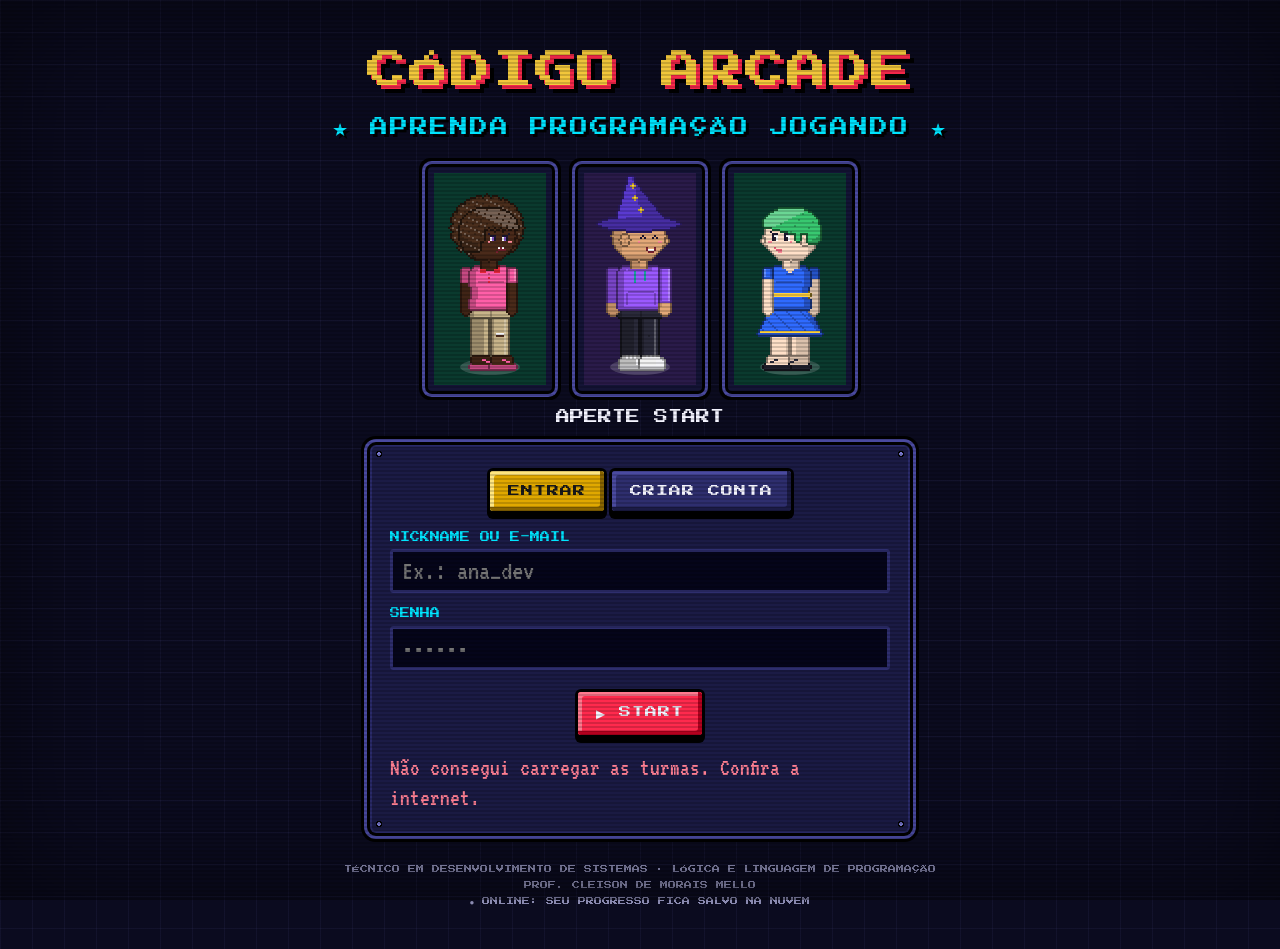
==== commit abe40ef2: "Código Arcade: novo jogo com Mundos 1 e 2, contas, avatar, quarto e banco de dados" ====
--- a/jogo/index.html
+++ b/jogo/index.html
@@ -2,266 +2,11 @@
 <html lang="pt-BR">
 <head>
 <meta charset="UTF-8">
-<meta name="viewport" content="width=device-width, initial-scale=1.0">
-<title>Ponto Certo Arcade</title>
-<style>
-@font-face{font-family:"Press Start 2P";src:url(fontes/press-start-2p.woff2) format("woff2");font-display:swap}
-@font-face{font-family:"VT323";src:url(fontes/vt323.woff2) format("woff2");font-display:swap}
-</style>
-<style>
-:root{
-  --bg:#0b0b1f; --bg2:#14143a; --panel:#1b1b45; --line:#2e2e6e;
-  --red:#ff2a4d; --red-d:#b3001e; --cyan:#00e5ff; --yellow:#ffd23f; --green:#39ff6a; --pink:#ff4fd8; --white:#f4f4ff; --gray:#8a8ab0;
-  --px:"Press Start 2P", monospace; --txt:"VT323", "Courier New", monospace;
-}
-*{box-sizing:border-box;margin:0;padding:0}
-html,body{min-height:100%}
-body{background:var(--bg);color:var(--white);font-family:var(--txt);font-size:24px;line-height:1.25;overflow-x:hidden;
-  background-image:linear-gradient(rgba(0,229,255,.05) 1px,transparent 1px),linear-gradient(90deg,rgba(0,229,255,.05) 1px,transparent 1px);background-size:32px 32px}
-.crt{position:fixed;inset:0;pointer-events:none;z-index:999;background:repeating-linear-gradient(0deg,rgba(0,0,0,.18) 0 2px,transparent 2px 4px);mix-blend-mode:multiply}
-.crt::after{content:"";position:absolute;inset:0;box-shadow:inset 0 0 120px rgba(0,0,0,.55)}
-canvas{image-rendering:pixelated;image-rendering:crisp-edges}
-code,.mono{font-family:var(--txt)}
-b{color:var(--yellow);font-weight:normal}
-.tela{display:none;min-height:100vh;padding-bottom:40px}
-.tela.on{display:block;animation:entra .35s steps(5)}
-@keyframes entra{from{opacity:0;transform:translateY(12px)}to{opacity:1;transform:none}}
-.wrap{max-width:980px;margin:0 auto;padding:0 16px}
-h1,h2,h3,.px{font-family:var(--px);font-weight:normal;line-height:1.5}
-
-/* ---------- botões ---------- */
-.btn{font-family:var(--px);font-size:12px;border:none;cursor:pointer;color:var(--white);background:var(--red);padding:14px 18px;position:relative;
-  box-shadow:inset -4px -4px 0 var(--red-d),inset 4px 4px 0 #ff7a8f,0 0 0 4px #000;margin:4px;transition:transform .05s;text-transform:uppercase;letter-spacing:1px}
-.btn:hover{filter:brightness(1.15)}
-.btn:active{transform:translate(2px,2px)}
-.btn.cy{background:#0094b3;box-shadow:inset -4px -4px 0 #005a6e,inset 4px 4px 0 #5cefff,0 0 0 4px #000}
-.btn.gr{background:#13a83a;box-shadow:inset -4px -4px 0 #0a6322,inset 4px 4px 0 #6bff8f,0 0 0 4px #000}
-.btn.yl{background:#e0a800;color:#1a1a1a;box-shadow:inset -4px -4px 0 #8a6500,inset 4px 4px 0 #ffe680,0 0 0 4px #000}
-.btn.dk{background:#2e2e6e;box-shadow:inset -4px -4px 0 #1b1b45,inset 4px 4px 0 #4a4aa0,0 0 0 4px #000}
-.btn.sm{font-size:9px;padding:9px 10px}
-.btn:disabled{opacity:.45;cursor:default;filter:none}
-.box{background:var(--panel);box-shadow:0 0 0 4px #000,0 0 0 8px var(--line);padding:18px;margin:12px 8px}
-
-/* ---------- tela inicial ---------- */
-#tInicio .logo{text-align:center;padding:48px 0 16px}
-.logo h1{font-size:38px;color:var(--yellow);text-shadow:4px 4px 0 var(--red),8px 8px 0 #000;letter-spacing:2px}
-.logo h1 span{display:block;font-size:20px;color:var(--cyan);text-shadow:3px 3px 0 #000;margin-top:14px}
-.blink{animation:blink 1s steps(2) infinite}
-@keyframes blink{50%{opacity:0}}
-.start{font-family:var(--px);color:var(--white);font-size:14px;text-align:center;margin:24px 0}
-.login{max-width:520px;margin:0 auto}
-.login label{display:block;font-family:var(--px);font-size:10px;color:var(--cyan);margin:14px 0 6px}
-.inp{width:100%;font-family:var(--txt);font-size:28px;background:#05051a;color:var(--yellow);border:none;box-shadow:inset 0 0 0 3px var(--line);padding:8px 12px;outline:none}
-.inp:focus{box-shadow:inset 0 0 0 3px var(--cyan)}
-select.inp{cursor:pointer}
-.msg{margin-top:12px;min-height:30px;color:var(--yellow)}
-.msg.err{color:#ff8095}
-.sprites{display:flex;justify-content:center;gap:18px;margin:6px 0 10px}
-.sprites canvas{animation:bob 1.2s steps(2) infinite}
-.sprites canvas:nth-child(2){animation-delay:.3s}.sprites canvas:nth-child(3){animation-delay:.6s}
-@keyframes bob{50%{transform:translateY(-6px)}}
-.foot{font-family:var(--px);font-size:8px;color:var(--gray);text-align:center;margin-top:28px;line-height:2}
-
-/* ---------- HUD ---------- */
-.hud{position:sticky;top:0;z-index:50;background:#06061a;box-shadow:0 4px 0 #000,0 8px 0 var(--line);padding:8px 12px;display:flex;align-items:center;gap:10px;flex-wrap:wrap}
-.hud .who{display:flex;align-items:center;gap:10px;margin-right:auto}
-.hud .who canvas{box-shadow:0 0 0 3px #000}
-.hud .nm{font-family:var(--px);font-size:10px;line-height:1.8}
-.hud .nm small{display:block;color:var(--gray);font-size:8px}
-.stat{font-family:var(--px);font-size:11px;padding:6px 8px;background:#14143a;box-shadow:0 0 0 3px #000}
-.stat.st{color:var(--yellow)}.stat.xp{color:var(--green)}
-.sync{font-size:20px;color:var(--gray)}
-.sync.ok{color:var(--green)}.sync.off{color:var(--yellow)}
-
-/* ---------- mapa ---------- */
-.mundo{margin:26px auto 10px;max-width:640px}
-.banner{font-family:var(--px);text-align:center;padding:14px 10px;color:#000;box-shadow:0 0 0 4px #000;font-size:13px;position:relative}
-.banner small{display:block;font-family:var(--txt);font-size:22px;margin-top:6px;color:#000}
-.trilha{position:relative;margin:0 auto}
-.trilha > svg{position:absolute;inset:0;width:100%;height:100%;overflow:visible}
-.no{position:absolute;width:74px;height:74px;transform:translate(-50%,-50%);border:none;cursor:pointer;font-family:var(--px);font-size:18px;color:#fff;
-  box-shadow:0 0 0 4px #000,inset -6px -6px 0 rgba(0,0,0,.35),inset 6px 6px 0 rgba(255,255,255,.3)}
-.no.lock{background:#2b2b4f;color:#55557a;cursor:not-allowed}
-.no.atual{animation:pulse 1s steps(2) infinite}
-@keyframes pulse{50%{box-shadow:0 0 0 4px #000,0 0 0 10px var(--yellow),inset -6px -6px 0 rgba(0,0,0,.35),inset 6px 6px 0 rgba(255,255,255,.3)}}
-.no.boss{width:96px;height:96px;font-size:26px}
-.no .stars{position:absolute;left:50%;bottom:-26px;transform:translateX(-50%);font-size:12px;color:var(--yellow);white-space:nowrap;text-shadow:2px 2px 0 #000}
-.no .tt{position:absolute;left:calc(100% + 12px);top:50%;transform:translateY(-50%);font-family:var(--txt);font-size:20px;white-space:nowrap;color:var(--white);text-shadow:2px 2px 0 #000;text-align:left;pointer-events:none}
-.no.esq .tt{left:auto;right:calc(100% + 12px);text-align:right}
-.eu{position:absolute;pointer-events:none;animation:bob 1s steps(2) infinite;z-index:3}
-
-/* ---------- fase ---------- */
-.fhead{display:flex;align-items:center;gap:12px;flex-wrap:wrap;margin:18px 8px 6px}
-.fhead h2{font-size:15px;color:var(--yellow)}
-.fhead .tag{font-family:var(--px);font-size:9px;padding:6px 8px;color:#000}
-.dialogo{display:flex;gap:16px;align-items:flex-start}
-.dialogo canvas{flex:none;box-shadow:0 0 0 4px #000}
-.fala{flex:1;min-height:120px}
-.fala .quem{font-family:var(--px);font-size:10px;color:var(--pink);margin-bottom:8px}
-.code{background:#05051a;box-shadow:inset 0 0 0 3px #2a2a5a;padding:12px 14px;font-family:var(--txt);font-size:24px;white-space:pre;overflow-x:auto;line-height:1.3;margin:12px 0;color:#d4d4ff}
-.kw{color:#ff6ec7}.st{color:#ffb86b}.cm{color:#6a9955}.bi{color:#ffe66d}.fn{color:#7dd3fc}.nm{color:#b5f5a5}.df{color:#00e5ff}
-.slot{display:inline-block;min-width:110px;text-align:center;border:3px dashed var(--yellow);color:var(--yellow);animation:blink 1s steps(2) infinite;padding:0 6px}
-.slot.ok{border-style:solid;border-color:var(--green);color:var(--green);animation:none;background:rgba(57,255,106,.12)}
-.prog{display:flex;align-items:center;gap:12px;margin:10px 8px}
-.bar{flex:1;height:20px;background:#05051a;box-shadow:0 0 0 3px #000,inset 0 0 0 2px var(--line);display:flex;padding:3px;gap:3px}
-.bar i{flex:1;background:#22224a}
-.bar i.ok{background:var(--green)}.bar i.now{background:var(--yellow);animation:blink 1s steps(2) infinite}
-.meter{font-size:26px;letter-spacing:2px;color:var(--yellow);text-shadow:2px 2px 0 #000;min-width:96px;text-align:right}
-.meter .off{color:#33335a}
-.perg{font-size:28px;margin-bottom:6px}
-.tipo{font-family:var(--px);font-size:9px;color:var(--cyan);margin-bottom:10px}
-.ops{display:grid;grid-template-columns:1fr 1fr;gap:12px;margin-top:12px}
-.op{font-family:var(--txt);font-size:25px;text-align:left;background:#22224a;color:var(--white);border:none;cursor:pointer;padding:12px 14px;box-shadow:0 0 0 3px #000,inset -4px -4px 0 #15153a;white-space:pre-wrap}
-.op:hover{background:#2e2e6e}
-.op.mono{background:#05051a;color:#cfe;box-shadow:0 0 0 3px #000,inset 0 0 0 2px #2a2a5a}
-.op.err{background:#5a0f1e;color:#ffb3c0;animation:shake .35s steps(4)}
-.op.ok{background:#0f5a26;color:#b8ffcb}
-.op:disabled{cursor:default}
-@keyframes shake{25%{transform:translateX(-6px)}75%{transform:translateX(6px)}}
-.chips{display:flex;flex-wrap:wrap;gap:12px;margin-top:6px}
-.chips .op{padding:10px 16px}
-.linhas{background:#05051a;box-shadow:inset 0 0 0 3px #2a2a5a;margin:10px 0;padding:8px 0}
-.lin{display:flex;cursor:pointer;font-size:24px;white-space:pre;padding:2px 0}
-.lin:hover{background:#22224a}
-.lin .n{width:46px;text-align:right;padding-right:14px;color:#55557a;flex:none}
-.lin.err{background:#5a0f1e;animation:shake .35s steps(4)}
-.lin.ok{background:#0f5a26}
-.ordem{display:grid;grid-template-columns:1fr 1fr;gap:14px}
-.ordem h4{font-family:var(--px);font-size:9px;color:var(--cyan);margin-bottom:8px}
-.pool,.resp{min-height:120px;background:#05051a;box-shadow:inset 0 0 0 3px #2a2a5a;padding:8px;display:flex;flex-direction:column;gap:8px}
-.peca{font-size:22px;white-space:pre;background:#22224a;padding:6px 10px;cursor:pointer;box-shadow:0 0 0 2px #000;text-align:left;color:var(--white);border:none;font-family:var(--txt);overflow-x:auto}
-.peca:hover{background:#3a3a8a}
-.resp .peca{background:#1b3a5a}
-.peca.bad{background:#5a0f1e}
-.dica{margin-top:14px;padding:12px 14px;background:#3a0a1e;box-shadow:0 0 0 3px #000;color:#ffc2cf;display:none}
-.dica.on{display:block;animation:entra .3s steps(4)}
-.dica b{color:#fff}
-.acerto{margin-top:14px;padding:12px 14px;background:#0a3a1a;box-shadow:0 0 0 3px #000;color:#b8ffcb;display:none;align-items:center;justify-content:space-between;gap:12px;flex-wrap:wrap}
-.acerto.on{display:flex;animation:entra .3s steps(4)}
-.acerto .px{font-size:12px;color:var(--green)}
-.digita{display:flex;gap:10px;flex-wrap:wrap;margin-top:10px}
-.digita .inp{flex:1;min-width:220px}
-.xpfloat{position:fixed;font-family:var(--px);color:var(--green);font-size:16px;pointer-events:none;z-index:200;animation:sobe 1s steps(8) forwards;text-shadow:2px 2px 0 #000}
-@keyframes sobe{to{transform:translateY(-70px);opacity:0}}
-
-/* ---------- resultado ---------- */
-.res{text-align:center;padding-top:30px}
-.res h2{font-size:22px;color:var(--yellow);text-shadow:3px 3px 0 var(--red)}
-.big{font-size:80px;letter-spacing:10px;margin:18px 0;color:#33335a}
-.big span{display:inline-block}
-.big span.on{color:var(--yellow);animation:pop .5s steps(5) both;text-shadow:4px 4px 0 #000}
-.big span:nth-child(2){animation-delay:.35s}.big span:nth-child(3){animation-delay:.7s}
-@keyframes pop{0%{transform:scale(0)}70%{transform:scale(1.4)}100%{transform:scale(1)}}
-.unl{margin:14px auto;max-width:640px;text-align:left;display:flex;gap:14px;align-items:center}
-.unl .ic{font-size:40px}
-.unl .px{font-size:10px;color:var(--cyan);margin-bottom:6px}
-
-/* ---------- avatar ---------- */
-.ed{display:grid;grid-template-columns:300px 1fr;gap:10px;align-items:start}
-.prev{text-align:center}
-.prev canvas{box-shadow:0 0 0 4px #000,0 0 0 8px var(--line);margin:10px 0 16px;max-width:100%}
-.tabs{display:flex;flex-wrap:wrap;gap:4px;margin-bottom:12px}
-.tabs .btn{font-size:9px;padding:9px 10px}
-.tabs .btn.on{background:var(--yellow);color:#000;box-shadow:inset -4px -4px 0 #8a6500,0 0 0 4px #000}
-.grade{display:flex;flex-wrap:wrap;gap:12px}
-.sw{width:52px;height:52px;border:none;cursor:pointer;box-shadow:0 0 0 3px #000}
-.sw.on{box-shadow:0 0 0 3px #000,0 0 0 7px var(--yellow)}
-.it{width:112px;background:#22224a;border:none;cursor:pointer;padding:8px;color:var(--white);font-family:var(--txt);font-size:19px;box-shadow:0 0 0 3px #000;position:relative}
-.it canvas{display:block;margin:0 auto 4px}
-.it.on{background:#5a4a00;box-shadow:0 0 0 3px #000,0 0 0 7px var(--yellow)}
-.it.lock{cursor:not-allowed;color:#77779a}
-.it.lock canvas{filter:brightness(.15)}
-.it .lk{position:absolute;top:30px;left:0;right:0;text-align:center;font-family:var(--px);font-size:10px;color:var(--yellow)}
-
-/* ---------- ranking ---------- */
-.rk{display:flex;align-items:center;gap:14px;padding:8px 12px;margin:10px 0;background:#22224a;box-shadow:0 0 0 3px #000}
-.rk.eu2{background:#4a3a00;box-shadow:0 0 0 3px #000,0 0 0 6px var(--yellow)}
-.rk .pos{font-family:var(--px);font-size:16px;width:52px;text-align:center;color:var(--cyan)}
-.rk .pos.p1{color:#ffd23f}.rk .pos.p2{color:#d8d8e8}.rk .pos.p3{color:#e0884a}
-.rk .info{flex:1;font-size:26px}
-.rk .info small{display:block;font-size:20px;color:var(--gray)}
-.rk .pts{font-family:var(--px);font-size:12px;color:var(--yellow);text-align:right;line-height:2}
-.rk .pts span{color:var(--green)}
-
-/* ---------- terminal ---------- */
-.term{background:#000;box-shadow:0 0 0 4px #000,0 0 0 8px var(--line);margin:12px 8px}
-.term .tb{background:#1a1a3a;padding:8px 12px;font-family:var(--px);font-size:9px;color:var(--gray);display:flex;justify-content:space-between;align-items:center;flex-wrap:wrap;gap:6px}
-.term .body{height:430px;overflow-y:auto;padding:12px 14px;color:#39ff6a;font-size:24px;white-space:pre-wrap;text-shadow:0 0 6px rgba(57,255,106,.5);cursor:text}
-.term .body input{background:transparent;border:none;outline:none;color:var(--yellow);font-family:var(--txt);font-size:24px;flex:1;caret-color:var(--yellow)}
-.term .il{display:flex}
-.term .ty{color:var(--yellow)}
-.term .er{color:#ff6b81}
-.term .fim{color:var(--gray)}
-.feats{display:flex;flex-wrap:wrap;gap:8px;margin:8px}
-.feat{font-size:20px;padding:4px 10px;box-shadow:0 0 0 2px #000;background:#22224a;color:#55557a}
-.feat.on{background:#0f5a26;color:#b8ffcb}
-
-/* ---------- certificado ---------- */
-.cert{text-align:center;max-width:720px;margin:20px auto;padding:30px 20px;background:var(--panel);box-shadow:0 0 0 4px #000,0 0 0 8px var(--yellow),0 0 0 12px #000}
-.cert h2{font-size:18px;color:var(--yellow);text-shadow:3px 3px 0 var(--red);margin-bottom:6px}
-.cert .px{font-size:10px;color:var(--cyan)}
-.cert canvas{margin:18px auto;box-shadow:0 0 0 4px #000}
-.cert .nome{font-size:40px;color:var(--white)}
-.cert .cod{font-family:var(--px);font-size:22px;color:var(--green);background:#05051a;display:inline-block;padding:12px 18px;margin:16px 0;box-shadow:0 0 0 3px #000;letter-spacing:3px}
-.cert table{margin:10px auto;font-size:24px;border-collapse:collapse}
-.cert td{padding:4px 14px;text-align:left}
-.cert td:first-child{color:var(--gray)}
-
-.modal{position:fixed;inset:0;background:rgba(0,0,20,.85);z-index:300;display:none;align-items:center;justify-content:center;padding:16px}
-.modal.on{display:flex}
-.modal .box{max-width:520px;text-align:center}
-.center{text-align:center}
-.mt{margin-top:16px}
-
-/* ================= VISUAL 2.0 (mapa com cenário, molduras, ícones) ================= */
-.pxi{vertical-align:-2px;image-rendering:pixelated}
-.box{border-radius:6px;box-shadow:0 0 0 3px #000,0 0 0 6px #4a4aa0,0 0 0 9px #000,inset 0 0 0 2px #2a2a6a;
-  background-color:var(--panel);
-  background-image:radial-gradient(circle at 9px 9px,#7a7ad0 0 2px,#000 2px 3px,transparent 3px),radial-gradient(circle at calc(100% - 9px) 9px,#7a7ad0 0 2px,#000 2px 3px,transparent 3px),
-    radial-gradient(circle at 9px calc(100% - 9px),#7a7ad0 0 2px,#000 2px 3px,transparent 3px),radial-gradient(circle at calc(100% - 9px) calc(100% - 9px),#7a7ad0 0 2px,#000 2px 3px,transparent 3px);
-  margin:16px 10px}
-select.inp{appearance:none;-webkit-appearance:none;padding-right:44px;background:#05051a url("data:image/svg+xml,%3Csvg xmlns='http://www.w3.org/2000/svg' viewBox='0 0 7 4' shape-rendering='crispEdges'%3E%3Cpath fill='%23ffd23f' d='M0 0h7v1H0zM1 1h5v1H1zM2 2h3v1H2zM3 3h1v1H3z'/%3E%3C/svg%3E") no-repeat right 14px center/22px 13px}
-.moldura{padding:6px;background:#141436;border-radius:4px;box-shadow:0 0 0 3px #000,0 0 0 6px #4a4aa0,0 0 0 9px #000;
-  background-image:radial-gradient(circle at 5px 5px,#7a7ad0 0 2px,transparent 2px),radial-gradient(circle at calc(100% - 5px) 5px,#7a7ad0 0 2px,transparent 2px),radial-gradient(circle at 5px calc(100% - 5px),#7a7ad0 0 2px,transparent 2px),radial-gradient(circle at calc(100% - 5px) calc(100% - 5px),#7a7ad0 0 2px,transparent 2px)}
-.sprites{gap:26px;margin:10px 0 18px}
-.sprites .moldura{animation:bob 1.2s steps(2) infinite}.sprites .moldura:nth-child(2){animation-delay:.3s}.sprites .moldura:nth-child(3){animation-delay:.6s}
-.sprites canvas{animation:none;display:block}
-.hud .who canvas{height:46px;width:auto}
-.stat .pxi{vertical-align:-1px}
-
-.mundo{max-width:none;margin:24px auto 10px}
-.trilha{position:relative;margin:0 auto;box-shadow:0 0 0 4px #000,0 0 0 8px var(--line);border-radius:4px;overflow:hidden}
-.trilha canvas.cenario{position:absolute;inset:0;width:100%;height:100%;image-rendering:pixelated}
-.trilha > svg{z-index:1}
-.trilha .banner{position:absolute;top:26px;left:50%;transform:translateX(-50%);width:min(640px,88%);z-index:3;box-shadow:0 0 0 4px #000,6px 6px 0 4px rgba(0,0,0,.35)}
-.no{z-index:2;border-radius:3px;width:78px;height:78px}
-.no .num{font-family:var(--px);font-size:20px;text-shadow:3px 3px 0 #000}
-.no.livre{background:#4a4ad0;box-shadow:0 0 0 4px #000,inset -7px -7px 0 #2c2c8a,inset 7px 7px 0 #7f7ff0}
-.no.feito{background:var(--cor,#ff2a4d);box-shadow:0 0 0 4px #000,inset -7px -7px 0 rgba(0,0,0,.35),inset 7px 7px 0 rgba(255,255,255,.35)}
-.no.lock{cursor:not-allowed}
-.no.caixote{background:repeating-linear-gradient(0deg,#a06838 0 15px,#7a4a24 15px 18px);box-shadow:0 0 0 4px #000,inset 0 0 0 6px #6b3f1d,inset 0 0 0 9px #c08048}
-.no.pedra{background:#7e8296;box-shadow:0 0 0 4px #000,inset -7px -7px 0 #545868,inset 7px 7px 0 #a8acc0,inset 0 0 0 11px #6e7286}
-.no .cad{display:block;line-height:0;filter:drop-shadow(2px 2px 0 #000)}
-.no.atual{animation:pulse 1s steps(2) infinite}
-.no.boss{width:100px;height:100px}
-.no .stars{bottom:-22px;display:flex;gap:2px;filter:drop-shadow(2px 2px 0 #000)}
-.no .tt{font-size:22px;color:#fff;text-shadow:2px 0 0 #000,-2px 0 0 #000,0 2px 0 #000,0 -2px 0 #000,2px 2px 0 #000,-2px -2px 0 #000,2px -2px 0 #000,-2px 2px 0 #000}
-.eu{z-index:4;filter:drop-shadow(3px 3px 0 rgba(0,0,0,.4))}
-.it{width:128px}
-.it .lk{top:26px;display:flex;flex-direction:column;align-items:center;gap:4px;font-size:12px}
-.prev canvas{border-radius:4px}
-@media(max-width:760px){.no .tt{display:none}.no{width:64px;height:64px}.no.boss{width:84px;height:84px}}
-
-@media(max-width:760px){
-  .logo h1{font-size:24px}.logo h1 span{font-size:13px}
-  .ops,.ordem{grid-template-columns:1fr}
-  .ed{grid-template-columns:1fr}
-  .dialogo canvas{width:72px;height:72px}
-  .no .tt{display:none}
-  .hud .nm{display:none}
-  body{font-size:22px}
-}
-</style>
+<meta name="viewport" content="width=device-width, initial-scale=1.0, viewport-fit=cover">
+<meta name="theme-color" content="#0b0b1f">
+<meta name="mobile-web-app-capable" content="yes">
+<title>Código Arcade</title>
+<link rel="stylesheet" href="css/estilo.css">
 </head>
 <body>
 <div class="crt"></div>
@@ -269,53 +14,85 @@
 <!-- ============================ INÍCIO ============================ -->
 <section class="tela on" id="tInicio">
   <div class="wrap">
-    <div class="logo">
-      <h1>PONTO CERTO<span>★ ARCADE ★</span></h1>
-    </div>
+    <div class="logo"><h1 id="logoNome">CÓDIGO ARCADE</h1></div>
     <div class="sprites" id="spritesInicio"></div>
     <div class="start blink">APERTE START</div>
     <div class="box login">
-      <label>TURMA</label>
-      <select class="inp" id="lTurma"></select>
-      <label>NOME E SOBRENOME</label>
-      <input class="inp" id="lNome" maxlength="40" autocomplete="off" placeholder="Ex.: Ana Souza">
-      <label>PIN SECRETO (4 NÚMEROS)</label>
-      <input class="inp" id="lPin" maxlength="4" inputmode="numeric" autocomplete="off" type="password" placeholder="••••">
-      <div class="center mt">
-        <button class="btn" id="bEntrar">▶ START</button>
+      <div class="center"><button class="btn yl" id="abaEntrar">ENTRAR</button><button class="btn dk" id="abaCriar">CRIAR CONTA</button></div>
+      <div id="formEntrar">
+        <label>NICKNAME OU E-MAIL</label>
+        <input class="inp" id="lLogin" maxlength="120" autocomplete="username" autocapitalize="off" placeholder="Ex.: ana_dev">
+        <label>SENHA</label>
+        <input class="inp" id="lSenha" type="password" autocomplete="current-password" placeholder="••••••">
+        <div class="center mt"><button class="btn" id="bEntrar">▶ START</button></div>
+      </div>
+      <div id="formCriar" style="display:none">
+        <label>NOME E SOBRENOME</label>
+        <input class="inp" id="cNome" maxlength="60" autocomplete="name" placeholder="Ex.: Ana Souza">
+        <label>NICKNAME (NOME NO JOGO)</label>
+        <input class="inp" id="cNick" maxlength="16" autocomplete="off" autocapitalize="off" placeholder="Ex.: ana_dev">
+        <label>E-MAIL DA ESCOLA</label>
+        <input class="inp" id="cEmail" type="email" maxlength="120" autocomplete="email" autocapitalize="off" placeholder="seu e-mail">
+        <label>SENHA (MÍNIMO 6)</label>
+        <input class="inp" id="cSenha" type="password" autocomplete="new-password">
+        <label>REPITA A SENHA</label>
+        <input class="inp" id="cSenha2" type="password" autocomplete="new-password">
+        <label>TURMA</label>
+        <select class="inp" id="cTurma"><option>Carregando...</option></select>
+        <div class="center mt"><button class="btn gr" id="bCriarConta">CRIAR CONTA ▶</button></div>
       </div>
       <div class="msg" id="lMsg"></div>
-      <div class="center" id="novoBox" style="display:none">
-        <button class="btn gr" id="bCriar">CRIAR JOGADOR</button>
-        <button class="btn dk" id="bVoltarLogin">CORRIGIR</button>
-      </div>
     </div>
-    <div class="foot">TÉCNICO EM DESENVOLVIMENTO DE SISTEMAS · LÓGICA E LINGUAGEM DE PROGRAMAÇÃO<br>SEMANAS 21 E 22 · PROF. CLEISON DE MORAIS MELLO<br><span id="modoTxt"></span></div>
+    <div class="foot" id="rodape"></div>
   </div>
 </section>
 
 <!-- ============================ HUD ============================ -->
 <div class="hud" id="hud" style="display:none">
-  <div class="who"><canvas id="hudAv"></canvas><div class="nm" id="hudNome"></div></div>
-  <span class="stat st" id="hudSt">★ 0</span>
-  <span class="stat xp" id="hudXp">0 XP</span>
-  <span class="sync" id="hudSync" title="Situação do salvamento"></span>
-  <button class="btn sm cy" data-go="mapa">MAPA</button>
-  <button class="btn sm cy" data-go="avatar">AVATAR</button>
-  <button class="btn sm cy" data-go="ranking">RANKING</button>
-  <button class="btn sm gr" data-go="sistema">MEU SISTEMA</button>
-  <button class="btn sm yl" data-go="certificado">TROFÉU</button>
-  <button class="btn sm dk" id="bSom" title="Som">♪</button>
-  <button class="btn sm dk" id="bSair">SAIR</button>
+  <button class="who" id="hudConta" title="Minha conta"><canvas id="hudAv"></canvas><span class="nm" id="hudNome"></span></button>
+  <span class="stat st" id="hudSt"></span>
+  <span class="stat xp" id="hudXp"></span>
+  <span class="stat md" id="hudMoedas"></span>
+  <span class="sync" id="hudSync"></span>
+  <div class="menu">
+    <button class="btn sm gr" data-go="quarto">QUARTO</button>
+    <button class="btn sm cy" data-go="mundos">MUNDOS</button>
+    <button class="btn sm cy" data-go="avatar">AVATAR</button>
+    <button class="btn sm yl" data-go="loja">LOJA</button>
+    <button class="btn sm cy" data-go="ranking">RANKING</button>
+    <button class="btn sm cy" data-go="caderno">CADERNO</button>
+    <button class="btn sm cy" data-go="trofeus">TROFÉUS</button>
+    <button class="btn sm dk" id="bSom" title="Som">♪</button>
+    <button class="btn sm dk" id="bSair">SAIR</button>
+  </div>
 </div>
 
-<!-- ============================ MAPA ============================ -->
+<!-- ============================ QUARTO ============================ -->
+<section class="tela" id="tQuarto"><div class="wrap">
+  <div class="fhead"><h2 id="qTitulo">MEU QUARTO</h2><span style="flex:1"></span><button class="btn sm yl" id="bDecorar">DECORAR</button><button class="btn sm gr" data-go2="loja" onclick="ir('loja')">LOJA</button></div>
+  <div class="sala"><canvas id="qCanvas"></canvas></div>
+  <div class="dica-sala">Use as <b>setas</b> do teclado ou <b>toque no chão</b> para andar. Entre na <b>porta</b> para ir aos mundos.</div>
+  <div class="dpad" id="dpad">
+    <button id="dp_cima" title="Cima">▲</button><button id="dp_esq" title="Esquerda">◀</button><button id="dp_dir" title="Direita">▶</button><button id="dp_baixo" title="Baixo">▼</button>
+  </div>
+  <div class="box" id="qPainel" style="display:none"></div>
+</div></section>
+
+<section class="tela" id="tVisita"><div class="wrap">
+  <div class="fhead"><button class="btn sm dk" onclick="ir('ranking')">◀ VOLTAR</button><h2 id="vTitulo">QUARTO</h2></div>
+  <div class="sala"><canvas id="vCanvas"></canvas></div>
+</div></section>
+
+<!-- ============================ LOJA ============================ -->
+<section class="tela" id="tLoja"><div class="wrap">
+  <div class="fhead"><h2>LOJA DE MÓVEIS</h2><span class="tag" style="background:var(--yellow)" id="lojaSaldo"></span></div>
+  <p style="margin:0 10px;color:var(--gray)">Ganhe moedas vencendo fases: <b>10 por estrela</b> e <b>+20</b> na primeira vez que vence cada fase.</p>
+  <div class="loja" id="lojaGrade"></div>
+</div></section>
+
+<section class="tela" id="tMundos"><div class="wrap" id="mundosWrap"></div></section>
 <section class="tela" id="tMapa"><div class="wrap" id="mapaWrap"></div></section>
-
-<!-- ============================ FASE ============================ -->
 <section class="tela" id="tFase"><div class="wrap" id="faseWrap"></div></section>
-
-<!-- ============================ RESULTADO ============================ -->
 <section class="tela" id="tResultado"><div class="wrap" id="resWrap"></div></section>
 
 <!-- ============================ AVATAR ============================ -->
@@ -323,727 +100,42 @@
   <div class="fhead"><h2 id="avTitulo">EDITAR PERSONAGEM</h2></div>
   <div class="ed">
     <div class="box prev">
-      <canvas id="avPrev"></canvas>
-      <div class="px" style="font-size:9px;color:var(--gray)" id="avEstrelas"></div>
-      <div class="mt"><button class="btn gr" id="bSalvarAv">SALVAR</button></div>
+      <div class="moldura palco"><canvas id="avPrev"></canvas></div>
+      <div><button class="btn sm dk" id="avGirarE" title="Girar">↺</button><button class="btn sm dk" id="avAndar">▶ ANDAR</button><button class="btn sm dk" id="avGirarD" title="Girar">↻</button></div>
+      <div class="px" style="font-size:9px;color:var(--gray);line-height:2;margin-top:8px" id="avEstrelas"></div>
+      <div class="mt"><button class="btn dk" id="bAleatorio">🎲 ALEATÓRIO</button><button class="btn gr" id="bSalvarAv">SALVAR</button></div>
     </div>
     <div class="box">
       <div class="tabs" id="avTabs"></div>
-      <div class="grade" id="avGrade"></div>
+      <div id="avGrade"></div>
     </div>
   </div>
 </div></section>
 
-<!-- ============================ RANKING ============================ -->
 <section class="tela" id="tRanking"><div class="wrap">
   <div class="fhead"><h2>RANKING DA TURMA</h2><span class="tag" style="background:var(--cyan)" id="rkTurma"></span></div>
   <div class="box" id="rkLista"></div>
 </div></section>
 
-<!-- ============================ SISTEMA ============================ -->
-<section class="tela" id="tSistema"><div class="wrap">
-  <div class="fhead"><h2>MEU SISTEMA</h2><span class="tag" style="background:var(--green)">papelaria.py</span></div>
-  <p style="margin:0 8px">Este é o sistema da Papelaria Ponto Certo que <b>você</b> construiu até agora. Cada fase vencida libera uma função nova. Digite no terminal e aperte <b>Enter</b>.</p>
-  <div class="feats" id="feats"></div>
-  <div class="term"><div class="tb"><span>TERMINAL · python papelaria.py</span><button class="btn sm gr" id="bRodar">▶ EXECUTAR</button></div><div class="body" id="termBody"></div></div>
+<section class="tela" id="tCaderno"><div class="wrap">
+  <div class="fhead"><h2>MEU CADERNO</h2><span class="tag" style="background:var(--green)">RESUMOS DAS FASES</span></div>
+  <p style="margin:0 10px;color:var(--gray)">Cada fase vencida libera um resumo aqui. Use para estudar e revisar quando quiser.</p>
+  <div id="cadLista" style="margin:0 10px"></div>
 </div></section>
 
-<!-- ============================ CERTIFICADO ============================ -->
-<section class="tela" id="tCertificado"><div class="wrap" id="certWrap"></div></section>
+<section class="tela" id="tTrofeus"><div class="wrap" id="trofWrap"></div></section>
 
 <div class="modal" id="modal"><div class="box" id="modalBox"></div></div>
 
-<script src="config.js"></script>
-<script src="avatar.js"></script>
-<script src="fases.js"></script>
-<script>
-"use strict";
-/* =================================================================
-   UTILITÁRIOS
-   ================================================================= */
-const $ = s => document.querySelector(s);
-const CFG = window.CONFIG || {};
-const URL_SRV = (CFG.URL_SERVIDOR || "").trim();
-const TOTAL_EST = FASES.length * 3;
-const NPC = { pele: 2, cabelo: "coque", corCabelo: 4, camiseta: 0, calca: 3, rosto: "oculos", fundo: 1 };
-const esc = s => String(s).replace(/&/g, "&amp;").replace(/</g, "&lt;").replace(/>/g, "&gt;");
-const sleep = ms => new Promise(r => setTimeout(r, ms));
-const semAcento = s => s.normalize("NFD").replace(/[̀-ͯ]/g, "");
-const normNome = s => s.trim().replace(/\s+/g, " ").split(" ").map(w => w ? w[0].toUpperCase() + w.slice(1).toLowerCase() : "").join(" ");
-const chave = (turma, nome) => turma + "|" + semAcento(nome).toLowerCase();
-function fnv(str) { let h = 0x811c9dc5; for (let i = 0; i < str.length; i++) { h ^= str.charCodeAt(i); h = Math.imul(h, 0x01000193) >>> 0; } return h >>> 0; }
-function codigoVerif(turma, nome, estrelas, xp) { return "PC-" + fnv([turma, semAcento(nome).toLowerCase(), estrelas, xp, "pontocerto"].join("|")).toString(16).toUpperCase().padStart(8, "0").slice(0, 6); }
-function hl(line) {
-  const re = /(#.*$)|(f?"[^"]*"|'[^']*')|\b(def)\b|\b(while|if|elif|else|return|in|and|or|not|for|True|False)\b|\b(print|input|float|int|len)\b(?=\()|\b(\d+(?:\.\d+)?)\b|\b([a-z_][a-z0-9_]*)(?=\()/g;
-  let out = "", last = 0, m;
-  while ((m = re.exec(line))) {
-    out += esc(line.slice(last, m.index));
-    const v = esc(m[0]);
-    out += m[1] ? `<span class="cm">${v}</span>` : m[2] ? `<span class="st">${v}</span>` : m[3] ? `<span class="df">${v}</span>` : m[4] ? `<span class="kw">${v}</span>` : m[5] ? `<span class="bi">${v}</span>` : m[6] ? `<span class="nm">${v}</span>` : `<span class="fn">${v}</span>`;
-    last = re.lastIndex;
-  }
-  return out + esc(line.slice(last));
-}
-const hlCode = code => code.split("\n").map(hl).join("\n");
-function canvasAv(av, escala, fundo) { const c = document.createElement("canvas"); AVATAR.desenhar(c, av, escala, fundo); return c; }
-
-/* ---------- som (8 bits) ---------- */
-let som = true; try { som = localStorage.getItem("pc_som") !== "0"; } catch (e) {}
-let actx = null;
-function bip(notas) {
-  if (!som) return;
-  try {
-    actx = actx || new (window.AudioContext || window.webkitAudioContext)();
-    let t = actx.currentTime;
-    notas.forEach(([f, d]) => {
-      const o = actx.createOscillator(), g = actx.createGain();
-      o.type = "square"; o.frequency.value = f; g.gain.value = 0.06;
-      o.connect(g); g.connect(actx.destination); o.start(t); o.stop(t + d); t += d;
-    });
-  } catch (e) {}
-}
-const SOM = { ok: () => bip([[660, .08], [880, .12]]), erro: () => bip([[200, .12], [150, .18]]), clique: () => bip([[520, .04]]), estrela: () => bip([[784, .1], [988, .1], [1318, .2]]), fim: () => bip([[523, .12], [659, .12], [784, .12], [1046, .3]]) };
-
-/* =================================================================
-   ESTADO E SALVAMENTO
-   ================================================================= */
-let J = null;           // jogador atual
-let syncTimer = null;
-const LS = "pc_arcade_v1";
-function lerLocal() { try { return JSON.parse(localStorage.getItem(LS)) || { perfis: {} }; } catch (e) { return { perfis: {} }; } }
-function gravarLocal(db) { try { localStorage.setItem(LS, JSON.stringify(db)); } catch (e) {} }
-function salvarLocal() { if (!J) return; const db = lerLocal(); db.perfis[chave(J.turma, J.nome)] = J; db.ultimo = { turma: J.turma, nome: J.nome }; gravarLocal(db); }
-const estrelasTotais = (p = J) => Object.values(p.progresso || {}).reduce((s, f) => s + (f.estrelas || 0), 0);
-const xpTotal = (p = J) => Object.values(p.progresso || {}).reduce((s, f) => s + (f.xp || 0), 0);
-const fasesFeitas = (p = J) => FASES.filter(f => (p.progresso[f.id] || {}).estrelas > 0).length;
-function mesclar(a, b) { // pega o melhor resultado de cada fase
-  const p = Object.assign({}, a || {});
-  Object.entries(b || {}).forEach(([k, v]) => { if (!p[k] || (v.estrelas || 0) > (p[k].estrelas || 0) || ((v.estrelas || 0) === (p[k].estrelas || 0) && (v.xp || 0) > (p[k].xp || 0))) p[k] = v; });
-  return p;
-}
-
-async function api(acao, dados) {
-  if (!URL_SRV) throw new Error("offline");
-  const ctrl = new AbortController(); const to = setTimeout(() => ctrl.abort(), 15000);
-  try {
-    const r = await fetch(URL_SRV, { method: "POST", body: JSON.stringify(Object.assign({ acao }, dados)), signal: ctrl.signal });
-    return await r.json();
-  } finally { clearTimeout(to); }
-}
-function setSync(estado) {
-  const s = $("#hudSync");
-  if (estado === "ok") { s.className = "sync ok"; s.textContent = "☁ SALVO"; }
-  else if (estado === "salvando") { s.className = "sync"; s.textContent = "⏳ SALVANDO"; }
-  else { s.className = "sync off"; s.textContent = URL_SRV ? "💾 SEM INTERNET" : "💾 OFFLINE"; }
-}
-async function sincronizar() {
-  if (!J) return;
-  salvarLocal();
-  if (!URL_SRV) { setSync("off"); return; }
-  setSync("salvando");
-  try {
-    const r = await api("salvar", { turma: J.turma, nome: J.nome, pin: J.pin, avatar: J.avatar, progresso: J.progresso });
-    if (r && r.ok) { J.pendente = false; salvarLocal(); setSync("ok"); }
-    else throw new Error((r && r.erro) || "falha");
-  } catch (e) { J.pendente = true; salvarLocal(); setSync("off"); }
-}
-
-/* =================================================================
-   TELA INICIAL / LOGIN
-   ================================================================= */
-(function initInicio() {
-  const sel = $("#lTurma");
-  sel.innerHTML = (CFG.TURMAS || ["Minha turma"]).map(t => `<option>${esc(t)}</option>`).join("");
-  const db = lerLocal();
-  if (db.ultimo) { sel.value = db.ultimo.turma; $("#lNome").value = db.ultimo.nome; }
-  const sp = $("#spritesInicio");
-  [{ pele: 0, cabelo: "espetado", corCabelo: 6, camiseta: 2, fundo: 0 }, { pele: 2, cabelo: "curto", camiseta: 0, calca: 3, cabeca: "bone", rosto: "oculos", fundo: 1 }, { pele: 4, cabelo: "afro", corCabelo: 0, camiseta: 3, fundo: 3 }]
-    .forEach(a => { const fr = document.createElement("div"); fr.className = "moldura"; fr.appendChild(canvasAv(a, 5)); sp.appendChild(fr); });
-  $("#modoTxt").textContent = URL_SRV ? "● ONLINE: O PROGRESSO VAI PARA A PLANILHA DO PROFESSOR" : "● MODO OFFLINE: O PROGRESSO FICA SALVO NESTE COMPUTADOR";
-  $("#lPin").addEventListener("input", e => e.target.value = e.target.value.replace(/\D/g, "").slice(0, 4));
-  ["#lNome", "#lPin"].forEach(s => $(s).addEventListener("keydown", e => { if (e.key === "Enter") entrar(false); }));
-  $("#bEntrar").onclick = () => entrar(false);
-  $("#bCriar").onclick = () => entrar(true);
-  $("#bVoltarLogin").onclick = () => { $("#novoBox").style.display = "none"; $("#bEntrar").style.display = ""; msg(""); $("#lNome").focus(); };
-})();
-function msg(t, err) { const m = $("#lMsg"); m.textContent = t; m.className = "msg" + (err ? " err" : ""); }
-
-async function entrar(criar) {
-  SOM.clique();
-  const turma = $("#lTurma").value, nome = normNome($("#lNome").value), pin = $("#lPin").value;
-  if (nome.split(" ").length < 2) return msg("Digite o NOME e o SOBRENOME.", true);
-  if (!/^\d{4}$/.test(pin)) return msg("O PIN precisa ter 4 números.", true);
-  $("#lNome").value = nome;
-  const db = lerLocal(), k = chave(turma, nome), local = db.perfis[k];
-  let perfil = null, novo = false;
-  if (URL_SRV) {
-    msg("Conectando...");
-    try {
-      const r = await api("entrar", { turma, nome, pin, criar });
-      if (r.ok) { perfil = { turma, nome: r.perfil.nome || nome, pin, avatar: r.perfil.avatar, progresso: r.perfil.progresso || {} }; novo = !!r.novo; }
-      else if (r.erro === "nao_existe") return pedirCriar(nome);
-      else if (r.erro === "pin") return msg("PIN errado! Se esqueceu, peça ao professor para resetar.", true);
-      else return msg("Erro no servidor: " + (r.erro || "desconhecido"), true);
-    } catch (e) {
-      // sem internet: usa o computador
-      if (!local && !criar) return pedirCriar(nome, true);
-    }
-  } else if (!local && !criar) return pedirCriar(nome);
-  if (!perfil) {
-    if (local) { if (local.pin !== pin) return msg("PIN errado para este jogador neste computador.", true); perfil = local; }
-    else { perfil = { turma, nome, pin, avatar: null, progresso: {} }; novo = true; }
-  } else if (local && local.pin === pin) {
-    perfil.progresso = mesclar(perfil.progresso, local.progresso);
-    if (!perfil.avatar && local.avatar) perfil.avatar = local.avatar;
-  }
-  J = perfil; J.avatar = AVATAR.normalizar(J.avatar); J.progresso = J.progresso || {};
-  salvarLocal();
-  $("#novoBox").style.display = "none"; $("#bEntrar").style.display = ""; msg("");
-  $("#hud").style.display = "flex";
-  atualizarHud();
-  sincronizar();
-  clearInterval(syncTimer); syncTimer = setInterval(() => { if (J && J.pendente) sincronizar(); }, 30000);
-  if (novo) { abrirAvatar(true); } else ir("mapa");
-}
-function pedirCriar(nome, offline) {
-  msg(`Jogador novo: ${nome}. ${offline ? "(sem internet: ficará salvo neste computador) " : ""}Confira o nome e crie!`);
-  $("#novoBox").style.display = "block"; $("#bEntrar").style.display = "none";
-}
-$("#bSair").onclick = () => { SOM.clique(); J = null; clearInterval(syncTimer); $("#hud").style.display = "none"; $("#lPin").value = ""; mostrar("tInicio"); };
-$("#bSom").onclick = () => { som = !som; try { localStorage.setItem("pc_som", som ? "1" : "0"); } catch (e) {} $("#bSom").textContent = som ? "♪" : "×"; SOM.clique(); };
-
-/* =================================================================
-   NAVEGAÇÃO
-   ================================================================= */
-function mostrar(id) { document.querySelectorAll(".tela").forEach(t => t.classList.toggle("on", t.id === id)); window.scrollTo(0, 0); }
-function ir(dest) {
-  SOM.clique();
-  if (dest === "mapa") { mostrar("tMapa"); renderMapa(); }
-  else if (dest === "avatar") abrirAvatar(false);
-  else if (dest === "ranking") abrirRanking();
-  else if (dest === "sistema") abrirSistema();
-  else if (dest === "certificado") abrirCertificado();
-}
-document.querySelectorAll("[data-go]").forEach(b => b.onclick = () => ir(b.dataset.go));
-function atualizarHud() {
-  AVATAR.desenhar($("#hudAv"), J.avatar, 2);
-  $("#hudNome").innerHTML = `${esc(J.nome)}<small>${esc(J.turma)}</small>`;
-  $("#hudSt").innerHTML = `${ICONE.estrela("#00e5ff", 14)} ${estrelasTotais()}/${TOTAL_EST}`;
-  $("#hudXp").textContent = `${xpTotal()} XP`;
-}
-
-/* =================================================================
-   MAPA
-   ================================================================= */
-function liberada(i) { return i === 0 || ((J.progresso[FASES[i - 1].id] || {}).estrelas > 0); }
-function renderMapa() {
-  const w = $("#mapaWrap"); w.innerHTML = "";
-  const head = document.createElement("div");
-  head.className = "fhead"; head.innerHTML = `<h2>MAPA DE FASES</h2><span class="tag" style="background:var(--yellow)">${fasesFeitas()}/${FASES.length} FASES</span>`;
-  w.appendChild(head);
-  let atual = FASES.findIndex((f, i) => liberada(i) && !((J.progresso[f.id] || {}).estrelas > 0));
-  MUNDOS.forEach(m => {
-    const fs = FASES.map((f, i) => ({ f, i })).filter(x => x.f.mundo === m.n);
-    const sec = document.createElement("div"); sec.className = "mundo";
-    const W = Math.min(940, (w.clientWidth || document.documentElement.clientWidth - 32) - 8), H = 150 + fs.length * 130;
-    const amp = W < 600 ? W * 0.2 : Math.min(170, W * 0.17);
-    const pts = fs.map((x, k) => [Math.round(W / 2 + Math.sin(k * 1.25 + m.n) * amp), 170 + k * 130]);
-    const tr = document.createElement("div"); tr.className = "trilha";
-    tr.style.width = W + "px"; tr.style.height = H + "px";
-    const cen = document.createElement("canvas"); cen.className = "cenario";
-    pintarCenario(cen, m.n, W, H, [[W / 2 + Math.sin(m.n) * amp * 0.4, 0], ...pts, [pts[pts.length - 1][0], H]]);
-    tr.appendChild(cen);
-    tr.insertAdjacentHTML("beforeend", `<svg viewBox="0 0 ${W} ${H}"><polyline points="${pts.map(p => p.join(",")).join(" ")}" fill="none" stroke="#000" stroke-width="12"/><polyline points="${pts.map(p => p.join(",")).join(" ")}" fill="none" stroke="${m.cor}" stroke-width="6" stroke-dasharray="12 10"/></svg>
-      <div class="banner" style="background:${m.cor}">${m.nome}<small>${m.sub}</small></div>`);
-    fs.forEach(({ f, i }, k) => {
-      const pr = J.progresso[f.id] || {}, ok = pr.estrelas > 0, lib = liberada(i);
-      const b = document.createElement("button");
-      const tipoBloq = (i % 2 ? "caixote" : "pedra");
-      b.className = "no" + (f.chefe ? " boss" : "") + (lib ? (ok ? " feito" : " livre") : " lock " + tipoBloq) + (i === atual ? " atual" : "") + (pts[k][0] > W / 2 ? " esq" : "");
-      b.style.left = pts[k][0] + "px"; b.style.top = pts[k][1] + "px";
-      if (lib && ok) b.style.setProperty("--cor", m.cor);
-      b.innerHTML = (lib ? `<span class="num">${f.chefe ? "☠" : (i + 1)}</span>` : ICONE.cadeado) +
-        (ok ? `<span class="stars">${[1, 2, 3].map(n => ICONE.estrela(n <= pr.estrelas ? "#ffd23f" : "#3a3a5a", 16)).join("")}</span>` : "") +
-        `<span class="tt">${f.chefe ? "" : "FASE " + (i + 1) + "<br>"}${esc(f.titulo)}</span>`;
-      b.onclick = () => { if (lib) abrirFase(i); else { SOM.erro(); modal(`<p class="px" style="font-size:11px">FASE BLOQUEADA</p><p class="mt">Vença a fase anterior para liberar.</p><button class="btn mt" onclick="fecharModal()">OK</button>`); } };
-      tr.appendChild(b);
-      if (i === atual) { const eu = canvasAv(J.avatar, 2, false); eu.className = "eu"; eu.style.left = (pts[k][0] - 26) + "px"; eu.style.top = (pts[k][1] - (f.chefe ? 50 : 39) - 58) + "px"; tr.appendChild(eu); }
-    });
-    sec.appendChild(tr); w.appendChild(sec);
-  });
-  if (atual === -1) {
-    const fim = document.createElement("div"); fim.className = "box center mt";
-    fim.innerHTML = `<p class="px" style="color:var(--yellow);font-size:12px">VOCÊ ZEROU O JOGO!</p><p class="mt">Agora tente fazer 3 estrelas em todas as fases para liberar todos os itens.</p><button class="btn yl mt" onclick="ir('certificado')">VER CERTIFICADO</button>`;
-    w.appendChild(fim);
-  }
-}
-
-/* ---------- ícones em pixel art (SVG) ---------- */
-const ICONE = {
-  estrela(cor, px) {
-    const m = ["....#....", "...###...", "...###...", "#########", ".#######.", "..#####..", "..##.##..", ".##...##.", "##.....##"];
-    return pixelSvg(m, { "#": cor || "#00e5ff" }, px || 14);
-  },
-  get cadeado() {
-    const m = ["..####..", ".#....#.", ".#....#.", "########", "##YYYY##", "##YkkY##", "##YkkY##", "##YYYY##", "########"];
-    return `<span class="cad">${pixelSvg(m, { "#": "#3a2a00", "Y": "#ffd23f", "k": "#3a2a00" }, 28)}</span>`;
-  }
-};
-function pixelSvg(m, cores, px) {
-  const h = m.length, wd = m[0].length; let r = "";
-  m.forEach((l, y) => [...l].forEach((ch, x) => { if (cores[ch]) r += `<rect x="${x}" y="${y}" width="1.02" height="1.02" fill="${cores[ch]}"/>`; }));
-  return `<svg class="pxi" viewBox="0 0 ${wd} ${h}" width="${px}" height="${Math.round(px * h / wd)}" shape-rendering="crispEdges">${r}</svg>`;
-}
-
-/* ---------- cenário do mapa em pixel art ---------- */
-function rng(seed) { let s = seed >>> 0; return () => { s = (s * 1664525 + 1013904223) >>> 0; return s / 4294967296; }; }
-function distSeg(px, py, ax, ay, bx, by) {
-  const dx = bx - ax, dy = by - ay, l = dx * dx + dy * dy;
-  let t = l ? ((px - ax) * dx + (py - ay) * dy) / l : 0; t = Math.max(0, Math.min(1, t));
-  return Math.hypot(px - ax - t * dx, py - ay - t * dy);
-}
-function pintarCenario(cv, mundo, W, H, ptsBrutos) {
-  const P = 4, w = Math.ceil(W / P), h = Math.ceil(H / P);
-  const low = document.createElement("canvas"); low.width = w; low.height = h;
-  const c = low.getContext("2d"), R = rng(mundo * 7919 + 13);
-  const pts = ptsBrutos.map(([x, y]) => [x / P, y / P]);
-  const dist = (x, y) => { let d = 1e9; for (let i = 1; i < pts.length; i++) d = Math.min(d, distSeg(x, y, pts[i - 1][0], pts[i - 1][1], pts[i][0], pts[i][1])); return d; };
-  const px = (x, y, cor) => { c.fillStyle = cor; c.fillRect(Math.round(x), Math.round(y), 1, 1); };
-  const disco = (cx, cy, r, cor) => { c.fillStyle = cor; for (let y = -r; y <= r; y++) for (let x = -r; x <= r; x++) if (x * x + y * y <= r * r + r * 0.6) c.fillRect(Math.round(cx + x), Math.round(cy + y), 1, 1); };
-  const bloq = [];
-  for (let y = 0; y < h; y++) { bloq[y] = []; for (let x = 0; x < w; x++) bloq[y][x] = dist(x, y); }
-  const longe = (x, y, d) => x >= 0 && y >= 0 && x < w && y < h && bloq[Math.floor(y)][Math.floor(x)] > d;
-
-  if (mundo === 1) {
-    // grama
-    const verdes = ["#5cb83c", "#63c043", "#56ad37", "#6bc84a"];
-    for (let y = 0; y < h; y++) for (let x = 0; x < w; x++) px(x, y, verdes[(R() * 100 | 0) % 7 === 0 ? 2 + (R() * 2 | 0) : (R() * 2 | 0)]);
-    // trilha de terra
-    for (let y = 0; y < h; y++) for (let x = 0; x < w; x++) {
-      const d = bloq[y][x];
-      if (d < 9.5) px(x, y, d > 8.3 ? "#9c6a3c" : (R() < 0.08 ? "#c48a55" : (R() < 0.5 ? "#dcaa6e" : "#d6a165")));
-      else if (d < 10.6 && R() < 0.5) px(x, y, "#4e9c32");
-    }
-    for (let k = 0; k < w * h / 260; k++) { const x = R() * w, y = R() * h; if (bloq[y | 0][x | 0] < 7) { px(x, y, "#b88450"); px(x + 1, y, "#e9c08a"); } }
-    // tufos de grama
-    for (let k = 0; k < w * h / 70; k++) { const x = R() * w | 0, y = R() * h | 0; if (!longe(x, y, 11)) continue; const cor = R() < 0.5 ? "#3f8f2a" : "#8be06a"; px(x, y, cor); px(x - 1, y - 1, cor); px(x + 1, y - 1, cor); }
-    // flores
-    const fl = ["#ff4b5c", "#ffd23f", "#4fa8ff", "#ffffff", "#ff8a3d"];
-    for (let k = 0; k < w * h / 240; k++) { const x = R() * w | 0, y = R() * h | 0; if (!longe(x, y, 12)) continue; const cor = fl[R() * fl.length | 0]; px(x - 1, y, cor); px(x + 1, y, cor); px(x, y - 1, cor); px(x, y + 1, cor); px(x, y, "#ffe680"); px(x, y + 2, "#3f8f2a"); }
-    // árvores (de cima para baixo para sobrepor certo)
-    const arv = [];
-    for (let k = 0; k < 600 && arv.length < w * h / 650; k++) { const x = R() * w, y = R() * h; const r = 7 + (R() * 5 | 0); if (longe(x, y, r + 16) && !arv.some(a => Math.hypot(a.x - x, a.y - y) < (a.r + r) * 0.9)) arv.push({ x, y, r }); }
-    arv.sort((a, b) => a.y - b.y).forEach(({ x, y, r }) => {
-      c.fillStyle = "rgba(20,60,10,.45)"; for (let i = -r; i <= r; i++) c.fillRect(Math.round(x + i), Math.round(y + r + 2), 1, 2);
-      c.fillStyle = "#6b3f1d"; c.fillRect(Math.round(x - 1), Math.round(y + r - 3), 3, 6); c.fillStyle = "#8a5a2e"; c.fillRect(Math.round(x - 1), Math.round(y + r - 3), 1, 6);
-      disco(x, y, r, "#1f5e22"); disco(x - 1, y - 1, r - 1, "#2f7d32"); disco(x - r * 0.3, y - r * 0.3, Math.max(2, r - 4), "#45a03c"); disco(x - r * 0.4, y - r * 0.45, Math.max(1, r - 7), "#6cc855");
-      for (let i = 0; i < r; i++) { const a = R() * 6.28, d = R() * r * 0.8; px(x + Math.cos(a) * d, y + Math.sin(a) * d, R() < 0.5 ? "#1f5e22" : "#58b84a"); }
-    });
-    // arbustos perto da trilha
-    for (let k = 0; k < 18; k++) { const x = R() * w, y = R() * h; if (longe(x, y, 13) && !longe(x, y, 22)) { disco(x, y, 3, "#2f7d32"); disco(x - 1, y - 1, 2, "#45a03c"); px(x - 1, y - 2, "#6cc855"); } }
-  } else {
-    // placa de circuito (memória)
-    for (let y = 0; y < h; y++) for (let x = 0; x < w; x++) px(x, y, (x % 8 === 0 && y % 8 === 0) ? "#1b6a4a" : (R() < 0.5 ? "#0f4a33" : "#0d4430"));
-    // trilhas douradas
-    for (let k = 0; k < w * h / 300; k++) {
-      let x = R() * w | 0, y = R() * h | 0; if (!longe(x, y, 13)) continue;
-      const passos = 8 + (R() * 30 | 0); let horiz = R() < 0.5;
-      for (let s = 0; s < passos; s++) { if (!longe(x, y, 12)) break; px(x, y, "#c9a23a"); px(x + (horiz ? 0 : 1), y + (horiz ? 1 : 0), "#7a5f1c"); if (horiz) x++; else y++; if (R() < 0.08) horiz = !horiz; }
-      if (longe(x, y, 12)) { px(x - 1, y, "#e8c35a"); px(x + 1, y, "#e8c35a"); px(x, y - 1, "#e8c35a"); px(x, y + 1, "#e8c35a"); px(x, y, "#0b2a1e"); }
-    }
-    // chips de memória
-    for (let k = 0; k < w * h / 1400; k++) {
-      const cw = 10 + (R() * 10 | 0), ch = 6 + (R() * 5 | 0), x = R() * (w - cw) | 0, y = R() * (h - ch) | 0;
-      if (!longe(x, y, 14) || !longe(x + cw, y + ch, 14) || !longe(x + cw, y, 14) || !longe(x, y + ch, 14)) continue;
-      c.fillStyle = "#0b0b14"; c.fillRect(x, y, cw, ch); c.fillStyle = "#24243a"; c.fillRect(x + 1, y + 1, cw - 2, 1);
-      c.fillStyle = "#b8b8c8"; for (let i = 1; i < cw - 1; i += 2) { c.fillRect(x + i, y - 1, 1, 1); c.fillRect(x + i, y + ch, 1, 1); }
-      px(x + 2, y + ch - 2, "#5a5a7a");
-    }
-    // LEDs
-    for (let k = 0; k < w * h / 500; k++) { const x = R() * w | 0, y = R() * h | 0; if (!longe(x, y, 12)) continue; const cor = R() < 0.6 ? "#00e5ff" : "#ff2a4d"; c.fillStyle = cor + "55"; c.fillRect(x - 1, y - 1, 4, 4); c.fillStyle = cor; c.fillRect(x, y, 2, 2); }
-    // barramento (caminho)
-    for (let y = 0; y < h; y++) for (let x = 0; x < w; x++) {
-      const d = bloq[y][x];
-      if (d < 9.5) px(x, y, d > 8.3 ? "#1a2430" : d > 7.3 ? "#8aa0b8" : ((x + y) % 6 === 0 ? "#556a80" : "#4a5d70"));
-    }
-    for (let i = 1; i < pts.length; i++) { const [ax, ay] = pts[i - 1], [bx, by] = pts[i], n = Math.hypot(bx - ax, by - ay); for (let s = 0; s < n; s += 6) px(ax + (bx - ax) * s / n, ay + (by - ay) * s / n, "#00e5ff"); }
-  }
-  cv.width = W; cv.height = H;
-  const g = cv.getContext("2d"); g.imageSmoothingEnabled = false; g.drawImage(low, 0, 0, w * P, h * P);
-}
-
-window.addEventListener("resize", () => { if ($("#tMapa").classList.contains("on")) renderMapa(); });
-
-/* =================================================================
-   FASE
-   ================================================================= */
-let F = null; // estado da fase em andamento
-function abrirFase(i) {
-  const f = FASES[i];
-  F = { i, f, d: 0, erros: 0, xp: 0, errouAtual: false };
-  const m = MUNDOS.find(x => x.n === f.mundo);
-  const w = $("#faseWrap");
-  w.innerHTML = `
-    <div class="fhead"><span class="tag" style="background:${m.cor}">${f.chefe ? "CHEFÃO" : "FASE " + (i + 1)}</span><h2>${esc(f.titulo)}</h2></div>
-    <div class="box dialogo" id="dlg"><div id="npc"></div><div class="fala"><div class="quem">DONA CÉLIA · DONA DA PAPELARIA</div><div id="falaTxt"></div></div></div>
-    <div class="center"><button class="btn" id="bCont">CONTINUAR ▶</button></div>`;
-  $("#npc").appendChild(canvasAv(NPC, 4));
-  mostrar("tFase");
-  digitar($("#falaTxt"), f.historia);
-  $("#bCont").onclick = () => { SOM.clique(); mostrarAprenda(); };
-}
-async function digitar(el, txt) {
-  el.textContent = ""; let pular = false;
-  const sk = () => pular = true; el.parentElement.addEventListener("click", sk, { once: true });
-  for (let k = 0; k < txt.length; k++) { if (pular) { el.textContent = txt; return; } el.textContent += txt[k]; if (k % 3 === 0) await sleep(18); }
-}
-function mostrarAprenda() {
-  const f = F.f, w = $("#faseWrap");
-  w.innerHTML = `
-    <div class="fhead"><span class="tag" style="background:var(--cyan)">APRENDA</span><h2>${esc(f.titulo)}</h2></div>
-    <div class="box"><p>${f.aprenda.texto}</p><div class="code">${hlCode(f.aprenda.codigo)}</div></div>
-    <div class="center"><button class="btn gr" id="bDes">COMEÇAR DESAFIOS ▶</button></div>`;
-  window.scrollTo(0, 0);
-  $("#bDes").onclick = () => { SOM.clique(); renderDesafio(); };
-}
-const estrelasDe = erros => erros === 0 ? 3 : erros <= 2 ? 2 : 1;
-const NOMES_TIPO = { quiz: "PERGUNTA", escolha: "COMPLETE O CÓDIGO", saida: "O QUE APARECE NO TERMINAL?", bug: "CAÇA AO BUG", ordem: "MONTE O CÓDIGO", digite: "DIGITE O CÓDIGO" };
-function renderDesafio() {
-  const f = F.f, d = f.desafios[F.d], w = $("#faseWrap");
-  F.errouAtual = false;
-  const barra = f.desafios.map((_, k) => `<i class="${k < F.d ? "ok" : k === F.d ? "now" : ""}"></i>`).join("");
-  const est = estrelasDe(F.erros);
-  w.innerHTML = `
-    <div class="fhead"><span class="tag" style="background:var(--yellow)">${F.d + 1}/${f.desafios.length}</span><h2>${esc(f.titulo)}</h2></div>
-    <div class="prog"><div class="bar">${barra}</div><div class="meter" id="meter">${"★".repeat(est)}<span class="off">${"★".repeat(3 - est)}</span></div></div>
-    <div class="box"><div class="tipo">${NOMES_TIPO[d.tipo]}</div><div class="perg">${esc(d.pergunta)}</div><div id="area"></div>
-      <div class="dica" id="dica"></div>
-      <div class="acerto" id="acerto"><span class="px" id="acTxt"></span><button class="btn gr" id="bProx">PRÓXIMO ▶</button></div>
-    </div>`;
-  window.scrollTo(0, 0);
-  ({ quiz: dQuiz, escolha: dEscolha, saida: dQuiz, bug: dBug, ordem: dOrdem, digite: dDigite })[d.tipo](d, $("#area"));
-  $("#bProx").onclick = () => { SOM.clique(); F.d++; if (F.d < f.desafios.length) renderDesafio(); else terminarFase(); };
-}
-function errou(d, j, el) {
-  SOM.erro();
-  F.erros++; F.errouAtual = true;
-  const est = estrelasDe(F.erros);
-  $("#meter").innerHTML = `${"★".repeat(est)}<span class="off">${"★".repeat(3 - est)}</span>`;
-  const txt = (d.dicas && j != null && d.dicas[j]) || d.dica || "Tente outra vez!";
-  const di = $("#dica"); di.classList.remove("on"); void di.offsetWidth;
-  di.innerHTML = `<b>✘ AINDA NÃO.</b> ${esc(txt)}`; di.classList.add("on");
-  if (el) { el.classList.remove("err"); void el.offsetWidth; el.classList.add("err"); }
-}
-function acertou(el) {
-  SOM.ok();
-  const ganho = F.errouAtual ? 5 : 10; F.xp += ganho;
-  $("#dica").classList.remove("on");
-  const frases = ["MANDOU BEM!", "BOA!", "PERFEITO!", "É ISSO AÍ!", "SHOW!", "ACERTOU!"];
-  $("#acTxt").textContent = `✔ ${frases[Math.floor(Math.random() * frases.length)]}  +${ganho} XP`;
-  $("#acerto").classList.add("on");
-  if (el) { const r = el.getBoundingClientRect(); const fx = document.createElement("div"); fx.className = "xpfloat"; fx.textContent = "+" + ganho + " XP"; fx.style.left = (r.left + r.width / 2 - 40) + "px"; fx.style.top = (r.top - 10) + "px"; document.body.appendChild(fx); setTimeout(() => fx.remove(), 1100); }
-  $("#bProx").focus({ preventScroll: true });
-}
-function dQuiz(d, area) {
-  const mono = d.tipo === "saida";
-  area.innerHTML = (d.codigo ? `<div class="code">${hlCode(d.codigo)}</div>` : "") + `<div class="ops">${d.opcoes.map((o, j) => `<button class="op${mono ? " mono" : ""}" data-j="${j}">${esc(o)}</button>`).join("")}</div>`;
-  area.querySelectorAll(".op").forEach(b => b.onclick = () => {
-    const j = +b.dataset.j;
-    if (j === d.certa) { b.classList.add("ok"); area.querySelectorAll(".op").forEach(x => x.disabled = true); acertou(b); }
-    else { b.disabled = true; errou(d, j, b); }
-  });
-}
-function dEscolha(d, area) {
-  area.innerHTML = `<div class="code">${hlCode(d.codigo).replace("@@", '<span class="slot" id="slot">?</span>')}</div><div class="chips">${d.opcoes.map((o, j) => `<button class="op mono" data-j="${j}">${esc(o)}</button>`).join("")}</div>`;
-  area.querySelectorAll(".op").forEach(b => b.onclick = () => {
-    const j = +b.dataset.j;
-    if (j === d.certa) { b.classList.add("ok"); const s = $("#slot"); s.textContent = d.opcoes[j]; s.classList.add("ok"); area.querySelectorAll(".op").forEach(x => x.disabled = true); acertou(b); }
-    else { b.disabled = true; errou(d, j, b); }
-  });
-}
-function dBug(d, area) {
-  area.innerHTML = `<div class="linhas">${d.linhas.map((l, j) => `<div class="lin" data-j="${j}"><span class="n">${j + 1}</span><span>${hl(l) || " "}</span></div>`).join("")}</div>`;
-  let fim = false;
-  area.querySelectorAll(".lin").forEach(el => el.onclick = () => {
-    if (fim) return; const j = +el.dataset.j;
-    if (d.linhas[j].trim() === "") return;
-    if (j === d.certa) { fim = true; el.classList.add("ok"); acertou(el); }
-    else errou(d, null, el);
-  });
-}
-function embaralhar(arr) { const a = arr.slice(); do { for (let i = a.length - 1; i > 0; i--) { const j = Math.floor(Math.random() * (i + 1)); [a[i], a[j]] = [a[j], a[i]]; } } while (a.every((x, k) => x === arr[k]) && arr.length > 1); return a; }
-function dOrdem(d, area) {
-  const pecas = embaralhar(d.linhas.map((l, k) => ({ l, k })));
-  let resp = [], fim = false;
-  area.innerHTML = `<p style="font-size:20px;color:var(--gray)">Clique nas peças na ordem certa. Clique numa peça montada para devolver.</p>
-    <div class="ordem"><div><h4>PEÇAS</h4><div class="pool" id="pool"></div></div><div><h4>SEU CÓDIGO</h4><div class="resp" id="resp"></div></div></div>
-    <div class="center mt"><button class="btn cy" id="bConf" disabled>CONFERIR</button></div>`;
-  function draw() {
-    const usados = new Set(resp.map(p => p.k));
-    $("#pool").innerHTML = ""; $("#resp").innerHTML = "";
-    pecas.filter(p => !usados.has(p.k)).forEach(p => { const b = document.createElement("button"); b.className = "peca"; b.innerHTML = hl(p.l); b.onclick = () => { if (fim) return; SOM.clique(); resp.push(p); draw(); }; $("#pool").appendChild(b); });
-    resp.forEach((p, idx) => { const b = document.createElement("button"); b.className = "peca" + (p.bad ? " bad" : ""); b.innerHTML = hl(p.l); b.onclick = () => { if (fim) return; SOM.clique(); resp.splice(idx, 1); resp.forEach(x => x.bad = false); draw(); }; $("#resp").appendChild(b); });
-    $("#bConf").disabled = resp.length !== d.linhas.length || fim;
-  }
-  draw();
-  $("#bConf").onclick = () => {
-    const certo = resp.every((p, idx) => p.l === d.linhas[idx]);
-    if (certo) { fim = true; draw(); acertou($("#bConf")); }
-    else { const k = resp.findIndex((p, idx) => p.l !== d.linhas[idx]); resp.forEach((p, idx) => p.bad = idx >= k); errou(d, null, null); draw(); }
-  };
-}
-function dDigite(d, area) {
-  area.innerHTML = (d.codigo ? `<div class="code">${hlCode(d.codigo)}</div>` : "") + `<div class="digita"><input class="inp" id="dig" autocomplete="off" spellcheck="false" placeholder="digite aqui..."><button class="btn cy" id="bDig">CONFERIR</button></div>`;
-  const norm = s => s.replace(/\s+/g, "").replace(/'/g, '"');
-  let fim = false;
-  const conf = () => {
-    if (fim) return; const v = $("#dig").value; if (!v.trim()) return;
-    if (d.respostas.map(norm).includes(norm(v))) { fim = true; $("#dig").disabled = true; $("#dig").style.color = "var(--green)"; acertou($("#bDig")); }
-    else errou(d, null, $("#dig"));
-  };
-  $("#bDig").onclick = conf; $("#dig").addEventListener("keydown", e => { if (e.key === "Enter") conf(); });
-  $("#dig").focus();
-}
-function terminarFase() {
-  const f = F.f, est = estrelasDe(F.erros);
-  const antesEst = estrelasTotais();
-  const prev = J.progresso[f.id] || {};
-  const primeira = !(prev.estrelas > 0);
-  const novo = { estrelas: Math.max(est, prev.estrelas || 0), xp: Math.max(F.xp + 50, prev.xp || 0) };
-  J.progresso[f.id] = novo;
-  const depoisEst = estrelasTotais();
-  const novosItens = AVATAR.ITENS.filter(it => it.estrelas > antesEst && it.estrelas <= depoisEst);
-  salvarLocal(); atualizarHud(); sincronizar();
-  const prox = FASES[F.i + 1];
-  const w = $("#resWrap");
-  w.innerHTML = `<div class="res">
-    <h2>${f.chefe ? "CHEFÃO DERROTADO!" : "FASE COMPLETA!"}</h2>
-    <div class="big">${[1, 2, 3].map(n => `<span class="${n <= est ? "on" : ""}">★</span>`).join("")}</div>
-    <p class="px" style="font-size:12px;color:var(--green)">+${F.xp + 50} XP  ·  ${F.erros} ERRO(S)</p>
-    ${!primeira && est <= (prev.estrelas || 0) ? `<p class="mt" style="color:var(--gray)">Seu recorde nesta fase continua: ${"★".repeat(prev.estrelas)}</p>` : ""}
-    ${est < 3 ? `<p class="mt" style="color:var(--gray)">Jogue de novo sem errar para fazer 3 estrelas!</p>` : ""}
-    <div class="box unl"><div class="ic">${ICONE.estrela("#00e5ff", 40)}</div><div><div class="px">${primeira ? "NOVA FUNÇÃO NO SEU SISTEMA" : "FUNÇÃO DO SEU SISTEMA"}</div>${esc(f.sistema)}</div></div>
-    ${novosItens.map(it => `<div class="box unl"><div class="ic" data-item="${it.id}"></div><div><div class="px" style="color:var(--yellow)">ITEM DESBLOQUEADO!</div>${esc(it.nome)} para o seu avatar.</div></div>`).join("")}
-    <div class="mt">
-      <button class="btn gr" onclick="ir('sistema')">▶ TESTAR NO TERMINAL</button>
-      ${novosItens.length ? `<button class="btn yl" onclick="ir('avatar')">VESTIR ITEM</button>` : ""}
-      <button class="btn dk" onclick="abrirFase(${F.i})">JOGAR DE NOVO</button>
-      ${prox ? `<button class="btn" onclick="abrirFase(${F.i + 1})">PRÓXIMA FASE ▶</button>` : `<button class="btn yl" onclick="ir('certificado')">CERTIFICADO</button>`}
-      <button class="btn cy" onclick="ir('mapa')">MAPA</button>
-    </div></div>`;
-  w.querySelectorAll("[data-item]").forEach(el => { const a = Object.assign({}, J.avatar); const it = AVATAR.ITENS.find(x => x.id === el.dataset.item); if (it.slot === "fundo") a.fundo = 4; else a[it.slot] = it.id; el.appendChild(canvasAv(a, 2)); });
-  mostrar("tResultado");
-  est === 3 ? SOM.fim() : SOM.estrela();
-}
-
-/* =================================================================
-   EDITOR DE AVATAR
-   ================================================================= */
-let AV = null, abaAv = "pele", primeiroAv = false;
-const ABAS = [["pele", "PELE"], ["cabelo", "CABELO"], ["corCabelo", "COR DO CABELO"], ["camiseta", "CAMISETA"], ["calca", "CALÇA"], ["fundo", "FUNDO"], ["itens", "ITENS"]];
-function abrirAvatar(primeiro) {
-  primeiroAv = primeiro; AV = Object.assign({}, J.avatar);
-  $("#avTitulo").textContent = primeiro ? "CRIE SEU PERSONAGEM!" : "EDITAR PERSONAGEM";
-  $("#avTabs").innerHTML = ABAS.map(([k, n]) => `<button class="btn dk" data-aba="${k}">${n}${k === "itens" ? " " + ICONE.estrela("#00e5ff", 12) : ""}</button>`).join("");
-  $("#avTabs").querySelectorAll("button").forEach(b => b.onclick = () => { SOM.clique(); abaAv = b.dataset.aba; renderAv(); });
-  renderAv(); mostrar("tAvatar");
-}
-function renderAv() {
-  AVATAR.desenhar($("#avPrev"), AV, 9);
-  const est = estrelasTotais();
-  const prox = AVATAR.ITENS.find(it => it.estrelas > est);
-  $("#avEstrelas").innerHTML = `${ICONE.estrela("#00e5ff", 16)} ${est}/${TOTAL_EST}<br><br>${prox ? `PRÓXIMO ITEM: ${esc(prox.nome).toUpperCase()} (${prox.estrelas}${ICONE.estrela("#ffd23f", 10)})` : "TODOS OS ITENS LIBERADOS!"}`;
-  $("#avTabs").querySelectorAll("button").forEach(b => b.classList.toggle("on", b.dataset.aba === abaAv));
-  const g = $("#avGrade"); g.innerHTML = "";
-  const P = AVATAR.PALETA;
-  const swatches = (lista, campo) => lista.forEach((c, j) => {
-    if (c === "dourado") return;
-    const b = document.createElement("button"); b.className = "sw" + (AV[campo] === j ? " on" : ""); b.style.background = c;
-    b.onclick = () => { SOM.clique(); AV[campo] = j; renderAv(); }; g.appendChild(b);
-  });
-  if (abaAv === "pele") swatches(P.pele, "pele");
-  else if (abaAv === "corCabelo") swatches(P.cabelo, "corCabelo");
-  else if (abaAv === "camiseta") swatches(P.camiseta, "camiseta");
-  else if (abaAv === "calca") swatches(P.calca, "calca");
-  else if (abaAv === "fundo") swatches(P.fundo, "fundo");
-  else if (abaAv === "cabelo") AVATAR.CABELOS.forEach(c => {
-    const b = document.createElement("button"); b.className = "it" + (AV.cabelo === c ? " on" : "");
-    b.appendChild(canvasAv(Object.assign({}, AV, { cabelo: c }), 4)); b.append(c);
-    b.onclick = () => { SOM.clique(); AV.cabelo = c; renderAv(); }; g.appendChild(b);
-  });
-  else if (abaAv === "itens") AVATAR.ITENS.forEach(it => {
-    const lib = est >= it.estrelas;
-    const usando = it.slot === "fundo" ? AV.fundo === 4 : AV[it.slot] === it.id;
-    const b = document.createElement("button"); b.className = "it" + (usando ? " on" : "") + (lib ? "" : " lock");
-    const a = Object.assign({}, AV); if (it.slot === "fundo") a.fundo = 4; else a[it.slot] = it.id;
-    b.appendChild(canvasAv(a, 4)); b.append(it.nome);
-    if (!lib) { const l = document.createElement("div"); l.className = "lk"; l.innerHTML = ICONE.cadeado + `<span>${it.estrelas} ${ICONE.estrela("#ffd23f", 11)}</span>`; b.appendChild(l); }
-    b.onclick = () => {
-      if (!lib) { SOM.erro(); return; }
-      SOM.clique();
-      if (it.slot === "fundo") AV.fundo = usando ? 0 : 4; else AV[it.slot] = usando ? "" : it.id;
-      renderAv();
-    };
-    g.appendChild(b);
-  });
-}
-$("#bSalvarAv").onclick = () => {
-  SOM.ok();
-  // não deixa usar item ainda bloqueado
-  const est = estrelasTotais();
-  AVATAR.ITENS.forEach(it => { if (est < it.estrelas) { if (it.slot === "fundo") { if (AV.fundo === 4) AV.fundo = 0; } else if (AV[it.slot] === it.id) AV[it.slot] = ""; } });
-  J.avatar = AV; atualizarHud(); sincronizar(); ir("mapa");
-};
-
-/* =================================================================
-   RANKING
-   ================================================================= */
-async function abrirRanking() {
-  $("#rkTurma").textContent = J.turma;
-  const box = $("#rkLista"); mostrar("tRanking");
-  let lista = null;
-  if (URL_SRV) {
-    box.innerHTML = `<p class="center blink">CARREGANDO...</p>`;
-    try { const r = await api("ranking", { turma: J.turma }); if (r.ok) lista = r.lista; } catch (e) {}
-  }
-  if (!lista) {
-    box.innerHTML = `<p class="center" style="color:var(--gray)">${URL_SRV ? "Sem conexão com a planilha agora." : "Modo offline: o ranking aparece quando o professor ligar a planilha."} Mostrando só você.</p>`;
-    lista = [{ nome: J.nome, avatar: J.avatar, estrelas: estrelasTotais(), xp: xpTotal(), fases: fasesFeitas() }];
-  } else box.innerHTML = "";
-  lista.sort((a, b) => b.estrelas - a.estrelas || b.xp - a.xp);
-  lista.forEach((p, k) => {
-    const el = document.createElement("div");
-    const eu = semAcento(p.nome).toLowerCase() === semAcento(J.nome).toLowerCase();
-    el.className = "rk" + (eu ? " eu2" : "");
-    el.innerHTML = `<div class="pos ${k < 3 ? "p" + (k + 1) : ""}">${k < 3 ? ["1º", "2º", "3º"][k] : (k + 1) + "º"}</div>`;
-    el.appendChild(canvasAv(p.avatar, 2));
-    el.insertAdjacentHTML("beforeend", `<div class="info">${esc(p.nome)}${eu ? " (você)" : ""}<small>${p.fases}/${FASES.length} fases</small></div><div class="pts">★ ${p.estrelas}<br><span>${p.xp} XP</span></div>`);
-    box.appendChild(el);
-  });
-}
-
-/* =================================================================
-   MEU SISTEMA (terminal simulado)
-   ================================================================= */
-const FEATS = [["F01", "Menu"], ["F03", "Opção inválida"], ["F04", "Menu repete"], ["F05", "Cadastrar"], ["F06", "Consultar"], ["F07", "Aviso da memória"], ["F09", "Total no cadastro"], ["F10", "Busca sem maiúsculas"], ["F11", "Listar"], ["F12", "Lista vazia + total"], ["F13", "Bloqueia repetido"]];
-const tem = id => (J.progresso[id] || {}).estrelas > 0;
-const pyF = n => Number.isInteger(n) ? n.toFixed(1) : String(n);
-class PyErr extends Error {}
-function toFloat(s) { const t = s.trim(); if (t === "" || isNaN(Number(t))) throw new PyErr(`ValueError: could not convert string to float: '${s}'`); return Number(t); }
-function abrirSistema() {
-  $("#feats").innerHTML = FEATS.map(([id, n]) => `<span class="feat ${tem(id) ? "on" : ""}">${tem(id) ? "✔" : "✖"} ${n}</span>`).join("");
-  $("#termBody").innerHTML = `<span class="fim">Clique em ▶ EXECUTAR para rodar o seu papelaria.py</span>`;
-  mostrar("tSistema");
-}
-let runId = 0;
-$("#bRodar").onclick = () => rodarSistema();
-$("#termBody").onclick = () => { const i = $("#termBody input"); if (i) i.focus({ preventScroll: true }); };
-async function rodarSistema() {
-  const my = ++runId, body = $("#termBody"); body.innerHTML = "";
-  const out = (t, c) => { if (my !== runId) return; const d = document.createElement("div"); if (c) d.className = c; d.textContent = t === "" ? " " : t; body.appendChild(d); body.scrollTop = body.scrollHeight; };
-  const inp = p => new Promise(res => {
-    if (my !== runId) return;
-    const d = document.createElement("div"); d.className = "il"; const s = document.createElement("span"); s.textContent = p;
-    const i = document.createElement("input"); i.autocomplete = "off"; i.spellcheck = false; d.append(s, i); body.appendChild(d); body.scrollTop = body.scrollHeight; i.focus({ preventScroll: true });
-    i.addEventListener("keydown", e => { if (e.key === "Enter") { const v = i.value; const sp = document.createElement("span"); sp.className = "ty"; sp.textContent = v; i.replaceWith(sp); res(v); } });
-  });
-  out("> python papelaria.py", "fim");
-  if (!tem("F01")) { out("Seu sistema ainda está vazio. Vença a Fase 1 para criar o menu!", "fim"); return; }
-  const produtos = [];
-  try {
-    let continuar = true;
-    while (continuar) {
-      out(""); out("=== PAPELARIA PONTO CERTO ===");
-      if (tem("F05")) out("Produtos cadastrados: " + produtos.length);
-      out("1 - Cadastrar produto");
-      if (tem("F06")) out("2 - Consultar produto");
-      if (tem("F11")) out("3 - Listar produtos");
-      out("0 - Sair");
-      const op = await inp("Escolha uma opção: ");
-      if (op === "1") {
-        if (!tem("F05")) out("Cadastrando... (o cadastro de verdade chega na Fase 5)");
-        else {
-          const nome = await inp("Nome do produto: ");
-          let repetido = false;
-          if (tem("F13")) for (const p of produtos) if (p[0].toLowerCase() === nome.toLowerCase()) repetido = true;
-          if (repetido) out("Esse produto já existe!");
-          else {
-            let ok = false, preco;
-            while (!ok) { preco = toFloat(await inp("Preço do produto (maior que zero): ")); if (preco > 0) ok = true; else out("Preço inválido. Digite um valor maior que zero."); }
-            produtos.push([nome, preco]); out("Produto cadastrado com sucesso!");
-            if (tem("F09")) out("Total de produtos: " + produtos.length);
-          }
-        }
-      } else if (op === "2" && tem("F06")) {
-        const busca = await inp("Digite o nome do produto: ");
-        let achou = false, i = 0;
-        while (i < produtos.length && !achou) {
-          const a = produtos[i][0], b = busca;
-          if (tem("F10") ? a.toLowerCase() === b.toLowerCase() : a === b) { out(`Produto encontrado: ${produtos[i][0]} - R$ ${produtos[i][1].toFixed(2)}`); achou = true; }
-          i++;
-        }
-        if (!achou) out("Produto não encontrado.");
-      } else if (op === "3" && tem("F11")) {
-        if (tem("F12") && produtos.length === 0) out("Nenhum produto cadastrado.");
-        else {
-          out("=== Produtos cadastrados ===");
-          produtos.forEach(p => out(`${p[0]} - R$ ${pyF(p[1])}`));
-          if (tem("F12")) out(`Total de produtos: ${produtos.length}`);
-        }
-      } else if (op === "0") {
-        continuar = false;
-        out(tem("F07") ? `Encerrando... ${produtos.length} produto(s) apagado(s) da memória.` : "Encerrando o sistema...");
-      } else if (tem("F03")) out("Opção inválida.");
-      if (!tem("F04")) { if (continuar) out("(o programa terminou: o menu que repete chega na Fase 4)", "fim"); break; }
-    }
-    out(">>> Programa encerrado. Clique em ▶ EXECUTAR para rodar de novo.", "fim");
-  } catch (e) {
-    if (my !== runId) return;
-    out("Traceback (most recent call last):", "er"); out(e.message, "er");
-    out(">>> O programa parou por causa do erro. Use PONTO nos centavos: 2.50", "fim");
-  }
-}
-
-/* =================================================================
-   CERTIFICADO
-   ================================================================= */
-function abrirCertificado() {
-  const w = $("#certWrap");
-  const feitas = fasesFeitas(), est = estrelasTotais(), xp = xpTotal();
-  if (feitas < FASES.length) {
-    w.innerHTML = `<div class="cert"><h2>CERTIFICADO BLOQUEADO</h2><p class="mt">Você completou <b>${feitas} de ${FASES.length}</b> fases. Derrote o CHEFÃO para liberar o seu certificado!</p><button class="btn mt" onclick="ir('mapa')">VOLTAR AO MAPA</button></div>`;
-    mostrar("tCertificado"); return;
-  }
-  const cod = codigoVerif(J.turma, J.nome, est, xp);
-  const data = new Date().toLocaleDateString("pt-BR");
-  w.innerHTML = `<div class="cert">
-    <p class="px">PAPELARIA PONTO CERTO · SISTEMA v1.0</p>
-    <h2 class="mt">CERTIFICADO DE CONCLUSÃO</h2>
-    <div id="certAv"></div>
-    <div class="nome">${esc(J.nome)}</div>
-    <p style="color:var(--gray)">${esc(J.turma)}</p>
-    <p class="mt">construiu o sistema da Papelaria Ponto Certo em Python: menu, funções, validação, repetição, listas em memória, cadastro, consulta e listagem.</p>
-    <table><tr><td>Fases</td><td>${feitas}/${FASES.length}</td></tr><tr><td>Estrelas</td><td>${ICONE.estrela("#ffd23f", 16)} ${est}/${TOTAL_EST}</td></tr><tr><td>XP</td><td>${xp}</td></tr><tr><td>Data</td><td>${data}</td></tr></table>
-    <div class="cod">${cod}</div>
-    <p style="font-size:20px;color:var(--gray)">Código de verificação: copie e envie no AVA.</p>
-    <div class="mt"><button class="btn gr" id="bCopiar">COPIAR PARA O AVA</button><button class="btn cy" onclick="ir('mapa')">MAPA</button></div>
-    <p class="mt" id="copOk" style="color:var(--green)"></p>
-  </div>`;
-  $("#certAv").appendChild(canvasAv(J.avatar, 8));
-  $("#bCopiar").onclick = () => {
-    const t = `PONTO CERTO ARCADE – Certificado de conclusão\nAluno(a): ${J.nome}\nTurma: ${J.turma}\nFases: ${feitas}/${FASES.length}\nEstrelas: ${est}/${TOTAL_EST}\nXP: ${xp}\nData: ${data}\nCódigo de verificação: ${cod}`;
-    const ok = () => { $("#copOk").textContent = "✔ Copiado! Agora é só colar no AVA."; SOM.ok(); };
-    const fb = () => { const ta = document.createElement("textarea"); ta.value = t; document.body.appendChild(ta); ta.select(); try { document.execCommand("copy"); } catch (e) {} ta.remove(); ok(); };
-    if (navigator.clipboard) navigator.clipboard.writeText(t).then(ok).catch(fb); else fb();
-  };
-  mostrar("tCertificado"); SOM.fim();
-}
-
-/* ---------- modal ---------- */
-function modal(html) { $("#modalBox").innerHTML = html; $("#modal").classList.add("on"); }
-function fecharModal() { $("#modal").classList.remove("on"); }
-$("#modal").onclick = e => { if (e.target.id === "modal") fecharModal(); };
-$("#bSom").textContent = som ? "♪" : "×";
-</script>
+<script src="js/config.js?v=4"></script>
+<script src="js/dados.js?v=4"></script>
+<script src="js/avatar.js?v=4"></script>
+<script src="js/cenarios.js?v=4"></script>
+<script src="js/moveis.js?v=4"></script>
+<script src="js/quarto.js?v=4"></script>
+<script src="mundos/mundos.js?v=4"></script>
+<script src="mundos/mundo1.js?v=4"></script>
+<script src="mundos/mundo2.js?v=4"></script>
+<script src="js/motor.js?v=4"></script>
 </body>
 </html>
--- a/jogo/css/estilo.css
+++ b/jogo/css/estilo.css
@@ -0,0 +1,285 @@
+/* ============================================================
+   CÓDIGO ARCADE – ESTILO (pixel art / fliperama)
+   ============================================================ */
+@font-face{font-family:"Press Start 2P";src:url(../fontes/press-start-2p.woff2) format("woff2");font-display:swap}
+@font-face{font-family:"VT323";src:url(../fontes/vt323.woff2) format("woff2");font-display:swap}
+:root{
+  --bg:#0b0b1f; --panel:#1b1b45; --line:#2e2e6e; --borda:#4a4aa0; --rebite:#7a7ad0;
+  --red:#ff2a4d; --red-d:#b3001e; --cyan:#00e5ff; --yellow:#ffd23f; --green:#39ff6a; --pink:#ff5fa8; --white:#f4f4ff; --gray:#8a8ab0;
+  --px:"Press Start 2P", monospace; --txt:"VT323", "Courier New", monospace;
+}
+*{box-sizing:border-box;margin:0;padding:0}
+html,body{min-height:100%}
+body{background:var(--bg);color:var(--white);font-family:var(--txt);font-size:24px;line-height:1.25;overflow-x:hidden;
+  background-image:linear-gradient(rgba(122,122,208,.07) 1px,transparent 1px),linear-gradient(90deg,rgba(122,122,208,.07) 1px,transparent 1px);background-size:32px 32px}
+.crt{position:fixed;inset:0;pointer-events:none;z-index:999;background:repeating-linear-gradient(0deg,rgba(0,0,0,.16) 0 2px,transparent 2px 4px)}
+.crt::after{content:"";position:absolute;inset:0;box-shadow:inset 0 0 120px rgba(0,0,0,.5)}
+canvas{image-rendering:pixelated;image-rendering:crisp-edges}
+b{color:var(--yellow);font-weight:normal}
+code{font-family:var(--txt);color:var(--cyan)}
+h1,h2,h3,.px{font-family:var(--px);font-weight:normal;line-height:1.5}
+.pxi{vertical-align:-2px;image-rendering:pixelated}
+.tela{display:none;min-height:100vh;padding-bottom:40px}
+.tela.on{display:block;animation:entra .35s steps(5)}
+@keyframes entra{from{opacity:0;transform:translateY(12px)}to{opacity:1;transform:none}}
+@keyframes blink{50%{opacity:0}}
+@keyframes bob{50%{transform:translateY(-6px)}}
+@keyframes shake{25%{transform:translateX(-6px)}75%{transform:translateX(6px)}}
+.blink{animation:blink 1s steps(2) infinite}
+.pisca{animation:blink 1s steps(2) infinite}
+.wrap{max-width:1000px;margin:0 auto;padding:0 16px}
+.center{text-align:center}.mt{margin-top:16px}
+
+/* ---------- botões ---------- */
+.btn{font-family:var(--px);font-size:12px;border:none;cursor:pointer;color:var(--white);background:var(--red);padding:14px 18px;position:relative;border-radius:3px;
+  box-shadow:inset -4px -4px 0 var(--red-d),inset 4px 4px 0 #ff7a8f,0 0 0 3px #000,0 5px 0 3px #000;margin:6px 4px;transition:transform .05s;text-transform:uppercase;letter-spacing:1px}
+.btn:hover{filter:brightness(1.15)}
+.btn:active{transform:translateY(3px);box-shadow:inset -4px -4px 0 var(--red-d),inset 4px 4px 0 #ff7a8f,0 0 0 3px #000,0 2px 0 3px #000}
+.btn.cy{background:#0094b3;box-shadow:inset -4px -4px 0 #005a6e,inset 4px 4px 0 #5cefff,0 0 0 3px #000,0 5px 0 3px #000}
+.btn.gr{background:#13a83a;box-shadow:inset -4px -4px 0 #0a6322,inset 4px 4px 0 #6bff8f,0 0 0 3px #000,0 5px 0 3px #000}
+.btn.yl{background:#e0a800;color:#1a1a1a;box-shadow:inset -4px -4px 0 #8a6500,inset 4px 4px 0 #ffe680,0 0 0 3px #000,0 5px 0 3px #000}
+.btn.dk{background:#2e2e6e;box-shadow:inset -4px -4px 0 #1b1b45,inset 4px 4px 0 #4a4aa0,0 0 0 3px #000,0 5px 0 3px #000}
+.btn.sm{font-size:9px;padding:9px 10px}
+.btn:disabled{opacity:.45;cursor:default;filter:none}
+
+/* ---------- painéis com rebites ---------- */
+.box{background-color:var(--panel);border-radius:6px;padding:20px;margin:18px 10px;
+  box-shadow:0 0 0 3px #000,0 0 0 6px var(--borda),0 0 0 9px #000,inset 0 0 0 2px #2a2a6a;
+  background-image:radial-gradient(circle at 9px 9px,var(--rebite) 0 2px,#000 2px 3px,transparent 3px),radial-gradient(circle at calc(100% - 9px) 9px,var(--rebite) 0 2px,#000 2px 3px,transparent 3px),
+    radial-gradient(circle at 9px calc(100% - 9px),var(--rebite) 0 2px,#000 2px 3px,transparent 3px),radial-gradient(circle at calc(100% - 9px) calc(100% - 9px),var(--rebite) 0 2px,#000 2px 3px,transparent 3px)}
+.moldura{padding:6px;background:#141436;border-radius:4px;box-shadow:0 0 0 3px #000,0 0 0 6px var(--borda),0 0 0 9px #000;line-height:0;display:inline-block}
+.inp{width:100%;font-family:var(--txt);font-size:28px;background:#05051a;color:var(--yellow);border:none;box-shadow:inset 0 0 0 3px var(--line);padding:8px 12px;outline:none;border-radius:3px}
+.inp:focus{box-shadow:inset 0 0 0 3px var(--cyan)}
+select.inp{appearance:none;-webkit-appearance:none;cursor:pointer;padding-right:44px;background:#05051a url("data:image/svg+xml,%3Csvg xmlns='http://www.w3.org/2000/svg' viewBox='0 0 7 4' shape-rendering='crispEdges'%3E%3Cpath fill='%23ffd23f' d='M0 0h7v1H0zM1 1h5v1H1zM2 2h3v1H2zM3 3h1v1H3z'/%3E%3C/svg%3E") no-repeat right 14px center/22px 13px}
+.tag{font-family:var(--px);font-size:9px;padding:6px 8px;color:#000;border-radius:2px}
+
+/* ---------- início ---------- */
+.logo{text-align:center;padding:40px 0 10px}
+.logo h1{font-size:40px;color:var(--yellow);text-shadow:4px 4px 0 var(--red),8px 8px 0 #000;letter-spacing:2px}
+.logo h1 span{display:block;font-size:18px;color:var(--cyan);text-shadow:3px 3px 0 #000;margin-top:14px}
+.sprites{display:flex;justify-content:center;gap:26px;margin:16px 0 14px;flex-wrap:wrap}
+.sprites .moldura{animation:bob 1.4s steps(2) infinite}.sprites .moldura:nth-child(2){animation-delay:.35s}.sprites .moldura:nth-child(3){animation-delay:.7s}
+.start{font-family:var(--px);font-size:14px;text-align:center;margin:18px 0}
+.login{max-width:540px;margin:0 auto}
+.login label{display:block;font-family:var(--px);font-size:10px;color:var(--cyan);margin:14px 0 6px}
+.msg{margin-top:12px;min-height:30px;color:var(--yellow)}
+.msg.err{color:#ff8095}
+.foot{font-family:var(--px);font-size:8px;color:var(--gray);text-align:center;margin-top:28px;line-height:2}
+
+/* ---------- HUD ---------- */
+.hud{position:sticky;top:0;z-index:50;background:#06061a;box-shadow:0 4px 0 #000,0 8px 0 var(--line);padding:6px 12px;display:flex;align-items:center;gap:8px;flex-wrap:wrap}
+.hud .who{display:flex;align-items:center;gap:10px;margin-right:auto}
+.hud .who canvas{height:50px;width:auto;box-shadow:0 0 0 3px #000;border-radius:3px}
+.hud .nm{font-family:var(--px);font-size:10px;line-height:1.8}
+.hud .nm small{display:block;color:var(--gray);font-size:8px}
+.stat{font-family:var(--px);font-size:11px;padding:7px 9px;background:#14143a;box-shadow:0 0 0 3px #000;border-radius:3px}
+.stat.st{color:var(--yellow)}.stat.xp{color:var(--green)}
+.sync{font-size:20px;color:var(--gray)}.sync.ok{color:var(--green)}.sync.off{color:var(--yellow)}
+
+/* ---------- títulos ---------- */
+.fhead{display:flex;align-items:center;gap:12px;flex-wrap:wrap;margin:20px 10px 6px}
+.fhead h2{font-size:15px;color:var(--yellow);text-shadow:3px 3px 0 #000}
+
+/* ---------- mundos ---------- */
+.mundos{display:grid;grid-template-columns:repeat(auto-fill,minmax(270px,1fr));gap:22px;margin:16px 10px}
+.mcard{position:relative;cursor:pointer;background:var(--panel);border-radius:6px;overflow:hidden;box-shadow:0 0 0 3px #000,0 0 0 6px var(--borda),0 0 0 9px #000;transition:transform .15s steps(3)}
+.mcard:hover{transform:translateY(-6px)}
+.mcard canvas{display:block;width:100%;height:150px}
+.mcard .info{padding:12px 14px}
+.mcard .info .px{font-size:11px}
+.mcard .info small{display:block;color:var(--gray);font-size:20px;margin-top:4px}
+.mcard .num{position:absolute;top:10px;left:10px;font-family:var(--px);font-size:11px;color:#000;padding:6px 8px;border-radius:2px;box-shadow:0 0 0 3px #000}
+.mcard .barra{height:12px;background:#05051a;box-shadow:inset 0 0 0 2px var(--line);margin-top:10px;border-radius:2px}
+.mcard .barra i{display:block;height:100%;background:var(--green);border-radius:2px}
+.mcard.breve{cursor:not-allowed}
+.mcard.breve canvas{filter:grayscale(.8) brightness(.45)}
+.mcard .selo{position:absolute;top:56px;left:0;right:0;text-align:center;font-family:var(--px);font-size:12px;color:var(--yellow);text-shadow:3px 3px 0 #000}
+
+/* ---------- mapa de fases ---------- */
+.trilha{position:relative;margin:18px auto 10px;box-shadow:0 0 0 4px #000,0 0 0 8px var(--borda),0 0 0 11px #000;border-radius:6px;overflow:hidden}
+.trilha canvas.cenario{position:absolute;inset:0;width:100%;height:100%}
+.trilha > svg{position:absolute;inset:0;width:100%;height:100%;overflow:visible;z-index:1}
+.trilha .banner{position:absolute;top:26px;left:50%;transform:translateX(-50%);width:min(640px,88%);z-index:3;font-family:var(--px);text-align:center;padding:14px 10px;color:#000;font-size:13px;border-radius:3px;box-shadow:0 0 0 4px #000,6px 6px 0 4px rgba(0,0,0,.35)}
+.trilha .banner small{display:block;font-family:var(--txt);font-size:22px;margin-top:6px}
+.no{font-family:var(--txt);position:absolute;width:78px;height:78px;transform:translate(-50%,-50%);border:none;cursor:pointer;z-index:2;border-radius:3px;color:#fff}
+.no .num{font-family:var(--px);font-size:20px;text-shadow:3px 3px 0 #000}
+.no.livre{background:#4a4ad0;box-shadow:0 0 0 4px #000,inset -7px -7px 0 #2c2c8a,inset 7px 7px 0 #7f7ff0}
+.no.feito{background:var(--cor,#ff2a4d);box-shadow:0 0 0 4px #000,inset -7px -7px 0 rgba(0,0,0,.35),inset 7px 7px 0 rgba(255,255,255,.35)}
+.no.lock{cursor:not-allowed}
+.no.caixote{background:repeating-linear-gradient(0deg,#a06838 0 15px,#7a4a24 15px 18px);box-shadow:0 0 0 4px #000,inset 0 0 0 6px #6b3f1d,inset 0 0 0 9px #c08048}
+.no.pedra{background:#7e8296;box-shadow:0 0 0 4px #000,inset -7px -7px 0 #545868,inset 7px 7px 0 #a8acc0,inset 0 0 0 11px #6e7286}
+.no.atual{animation:pulse 1s steps(2) infinite}
+@keyframes pulse{50%{box-shadow:0 0 0 4px #000,0 0 0 10px var(--yellow),inset -7px -7px 0 #2c2c8a,inset 7px 7px 0 #7f7ff0}}
+.no.boss{width:100px;height:100px}
+.no .stars{position:absolute;left:50%;bottom:-22px;transform:translateX(-50%);display:flex;gap:2px;filter:drop-shadow(2px 2px 0 #000)}
+.no .cad{display:block;line-height:0;filter:drop-shadow(2px 2px 0 #000)}
+.no .tt{position:absolute;left:calc(100% + 12px);top:50%;transform:translateY(-50%);font-size:22px;white-space:nowrap;text-align:left;pointer-events:none;color:#fff;
+  text-shadow:2px 0 0 #000,-2px 0 0 #000,0 2px 0 #000,0 -2px 0 #000,2px 2px 0 #000,-2px -2px 0 #000,2px -2px 0 #000,-2px 2px 0 #000}
+.no.esq .tt{left:auto;right:calc(100% + 12px);text-align:right}
+.eu{position:absolute;pointer-events:none;animation:bob 1s steps(2) infinite;z-index:4;filter:drop-shadow(3px 3px 0 rgba(0,0,0,.4))}
+
+/* ---------- fase ---------- */
+.dialogo{display:flex;gap:18px;align-items:flex-start}
+.dialogo .moldura{flex:none}
+.fala{flex:1;min-height:130px}
+.fala .quem{font-family:var(--px);font-size:10px;color:var(--pink);margin-bottom:8px}
+.code{background:#05051a;box-shadow:inset 0 0 0 3px #2a2a5a;padding:12px 14px;font-family:var(--txt);font-size:24px;white-space:pre;overflow-x:auto;line-height:1.3;margin:12px 0;color:#d4d4ff;border-radius:3px}
+.kw{color:#ff6ec7}.st{color:#ffb86b}.cm{color:#6a9955}.bi{color:#ffe66d}.fn{color:#7dd3fc}.nm{color:#b5f5a5}.df{color:#00e5ff}
+.passos{list-style:none;counter-reset:p;margin:14px 0;display:grid;gap:8px}
+.passos li{counter-increment:p;background:#22224a;padding:8px 12px 8px 54px;position:relative;box-shadow:0 0 0 2px #000;border-radius:3px}
+.passos li::before{content:counter(p);position:absolute;left:10px;top:50%;transform:translateY(-50%);font-family:var(--px);font-size:12px;width:30px;height:30px;display:grid;place-items:center;background:var(--red);box-shadow:0 0 0 2px #000}
+.fluxo-box{background:#05051a;box-shadow:inset 0 0 0 3px #2a2a5a;padding:14px;margin:12px 0;text-align:center;border-radius:3px}
+.slot{display:inline-block;min-width:110px;text-align:center;border:3px dashed var(--yellow);color:var(--yellow);animation:blink 1s steps(2) infinite;padding:0 6px}
+.slot.ok{border-style:solid;border-color:var(--green);color:var(--green);animation:none;background:rgba(57,255,106,.12)}
+.prog{display:flex;align-items:center;gap:12px;margin:10px}
+.bar{flex:1;height:20px;background:#05051a;box-shadow:0 0 0 3px #000,inset 0 0 0 2px var(--line);display:flex;padding:3px;gap:3px;border-radius:3px}
+.bar i{flex:1;background:#22224a}
+.bar i.ok{background:var(--green)}.bar i.now{background:var(--yellow);animation:blink 1s steps(2) infinite}
+.meter{font-size:28px;letter-spacing:2px;color:var(--yellow);text-shadow:2px 2px 0 #000;min-width:96px;text-align:right}
+.meter .off{color:#33335a}
+.perg{font-size:28px;margin-bottom:6px;white-space:pre-line}
+.tipo{font-family:var(--px);font-size:9px;color:var(--cyan);margin-bottom:10px}
+.ops{display:grid;grid-template-columns:1fr 1fr;gap:12px;margin-top:12px}
+.op{font-family:var(--txt);font-size:25px;text-align:left;background:#22224a;color:var(--white);border:none;cursor:pointer;padding:12px 14px;box-shadow:0 0 0 3px #000,inset -4px -4px 0 #15153a;white-space:pre-wrap;border-radius:3px}
+.op:hover{background:#2e2e6e}
+.op.mono{background:#05051a;color:#cfe;box-shadow:0 0 0 3px #000,inset 0 0 0 2px #2a2a5a}
+.op.err{background:#5a0f1e;color:#ffb3c0;animation:shake .35s steps(4)}
+.op.ok{background:#0f5a26;color:#b8ffcb}
+.op:disabled{cursor:default}
+.op.forma{text-align:center;padding:8px}
+.op.forma small{display:block;font-size:20px;color:var(--gray)}
+.chips{display:flex;flex-wrap:wrap;gap:12px;margin-top:6px}
+.chips .op{padding:10px 16px}
+.linhas{background:#05051a;box-shadow:inset 0 0 0 3px #2a2a5a;margin:10px 0;padding:8px 0;border-radius:3px}
+.lin{display:flex;cursor:pointer;font-size:24px;white-space:pre;padding:3px 0}
+.lin:hover{background:#22224a}
+.lin .n{width:46px;text-align:right;padding-right:14px;color:#55557a;flex:none}
+.lin.err{background:#5a0f1e;animation:shake .35s steps(4)}
+.lin.ok{background:#0f5a26}
+.ordem{display:grid;grid-template-columns:1fr 1fr;gap:14px}
+.ordem h4{font-family:var(--px);font-size:9px;color:var(--cyan);margin-bottom:8px}
+.pool,.resp{min-height:120px;background:#05051a;box-shadow:inset 0 0 0 3px #2a2a5a;padding:8px;display:flex;flex-direction:column;gap:8px;border-radius:3px}
+.peca{font-size:23px;white-space:pre;background:#22224a;padding:6px 10px;cursor:pointer;box-shadow:0 0 0 2px #000;text-align:left;color:var(--white);border:none;font-family:var(--txt);overflow-x:auto;border-radius:3px}
+.peca.txt{white-space:normal}
+.peca:hover{background:#3a3a8a}
+.resp .peca{background:#1b3a5a}
+.peca.bad{background:#5a0f1e}
+.dica{margin-top:14px;padding:12px 14px;background:#3a0a1e;box-shadow:0 0 0 3px #000;color:#ffc2cf;display:none;border-radius:3px}
+.dica.on{display:block;animation:entra .3s steps(4)}
+.dica b{color:#fff}
+.acerto{margin-top:14px;padding:12px 14px;background:#0a3a1a;box-shadow:0 0 0 3px #000;color:#b8ffcb;display:none;align-items:center;justify-content:space-between;gap:12px;flex-wrap:wrap;border-radius:3px}
+.acerto.on{display:flex;animation:entra .3s steps(4)}
+.acerto .px{font-size:12px;color:var(--green)}
+.digita{display:flex;gap:10px;flex-wrap:wrap;margin-top:10px}
+.digita .inp{flex:1;min-width:220px}
+.xpfloat{position:fixed;font-family:var(--px);color:var(--green);font-size:16px;pointer-events:none;z-index:200;animation:sobe 1s steps(8) forwards;text-shadow:2px 2px 0 #000}
+@keyframes sobe{to{transform:translateY(-70px);opacity:0}}
+
+/* ---------- resultado ---------- */
+.res{text-align:center;padding-top:30px}
+.res h2{font-size:22px;color:var(--yellow);text-shadow:3px 3px 0 var(--red)}
+.big{font-size:80px;letter-spacing:10px;margin:18px 0;color:#33335a}
+.big span{display:inline-block}
+.big span.on{color:var(--yellow);animation:pop .5s steps(5) both;text-shadow:4px 4px 0 #000}
+.big span:nth-child(2){animation-delay:.35s}.big span:nth-child(3){animation-delay:.7s}
+@keyframes pop{0%{transform:scale(0)}70%{transform:scale(1.4)}100%{transform:scale(1)}}
+.unl{margin:14px auto;max-width:660px;text-align:left;display:flex;gap:16px;align-items:center}
+.unl .px{font-size:10px;color:var(--cyan);margin-bottom:6px}
+
+/* ---------- editor de avatar ---------- */
+.ed{display:grid;grid-template-columns:330px 1fr;gap:10px;align-items:start}
+.prev{text-align:center}
+.prev .palco{display:inline-block;margin:6px 0 14px}
+.tabs{display:flex;flex-wrap:wrap;gap:4px;margin-bottom:14px}
+.tabs .btn{font-size:9px;padding:9px 10px;margin:4px}
+.tabs .btn.on{background:var(--yellow);color:#000;box-shadow:inset -4px -4px 0 #8a6500,0 0 0 3px #000,0 5px 0 3px #000}
+.secao{font-family:var(--px);font-size:9px;color:var(--cyan);margin:14px 0 8px}
+.grade{display:flex;flex-wrap:wrap;gap:12px}
+.sw{width:48px;height:48px;border:none;cursor:pointer;box-shadow:0 0 0 3px #000;border-radius:3px}
+.sw.on{box-shadow:0 0 0 3px #000,0 0 0 7px var(--yellow)}
+.it{width:124px;background:#22224a;border:none;cursor:pointer;padding:8px;color:var(--white);font-family:var(--txt);font-size:19px;box-shadow:0 0 0 3px #000;position:relative;border-radius:3px}
+.it canvas{display:block;margin:0 auto 4px}
+.it.on{background:#5a4a00;box-shadow:0 0 0 3px #000,0 0 0 7px var(--yellow)}
+.it.lock{cursor:not-allowed;color:#77779a}
+.it.lock canvas{filter:brightness(.15)}
+.it .lk{position:absolute;top:30px;left:0;right:0;display:flex;flex-direction:column;align-items:center;gap:4px;font-family:var(--px);font-size:11px;color:var(--yellow)}
+
+/* ---------- ranking ---------- */
+.rk{display:flex;align-items:center;gap:14px;padding:8px 12px;margin:10px 0;background:#22224a;box-shadow:0 0 0 3px #000;border-radius:3px}
+.rk.eu2{background:#4a3a00;box-shadow:0 0 0 3px #000,0 0 0 6px var(--yellow)}
+.rk canvas{height:62px;width:auto}
+.rk .pos{font-family:var(--px);font-size:16px;width:52px;text-align:center;color:var(--cyan)}
+.rk .pos.p1{color:#ffd23f}.rk .pos.p2{color:#d8d8e8}.rk .pos.p3{color:#e0884a}
+.rk .info{flex:1;font-size:26px}
+.rk .info small{display:block;font-size:20px;color:var(--gray)}
+.rk .pts{font-family:var(--px);font-size:12px;color:var(--yellow);text-align:right;line-height:2}
+.rk .pts span{color:var(--green)}
+
+/* ---------- caderno ---------- */
+.cad-item{margin:12px 0;padding:14px 16px;background:#f4ecd8;color:#2a2230;border-radius:3px;box-shadow:0 0 0 3px #000,6px 6px 0 rgba(0,0,0,.35);
+  background-image:repeating-linear-gradient(0deg,transparent 0 27px,rgba(80,120,200,.25) 27px 28px)}
+.cad-item h3{font-size:11px;color:#b3001e;margin-bottom:8px}
+.cad-item p{font-size:24px;line-height:28px}
+.cad-item.lock{background:#22224a;color:var(--gray);background-image:none}
+
+/* ---------- certificado ---------- */
+.cert{text-align:center;max-width:720px;margin:20px auto;padding:30px 20px;background:var(--panel);border-radius:6px;box-shadow:0 0 0 4px #000,0 0 0 8px var(--yellow),0 0 0 12px #000}
+.cert h2{font-size:18px;color:var(--yellow);text-shadow:3px 3px 0 var(--red);margin-bottom:6px}
+.cert .px{font-size:10px;color:var(--cyan)}
+.cert .nome{font-size:40px}
+.cert .cod{font-family:var(--px);font-size:22px;color:var(--green);background:#05051a;display:inline-block;padding:12px 18px;margin:16px 0;box-shadow:0 0 0 3px #000;letter-spacing:3px}
+.cert table{margin:10px auto;font-size:24px;border-collapse:collapse}
+.cert td{padding:4px 14px;text-align:left}
+.cert td:first-child{color:var(--gray)}
+
+.modal{position:fixed;inset:0;background:rgba(0,0,20,.85);z-index:300;display:none;align-items:center;justify-content:center;padding:16px}
+.modal.on{display:flex}
+.modal .box{max-width:520px;text-align:center}
+svg.fluxo{display:block;margin:0 auto}
+
+@media(max-width:760px){
+  .logo h1{font-size:24px}.logo h1 span{font-size:12px}
+  .ops,.ordem{grid-template-columns:1fr}
+  .ed{grid-template-columns:1fr}
+  .dialogo{flex-direction:column;align-items:center}
+  .no .tt{display:none}.no{width:64px;height:64px}.no.boss{width:84px;height:84px}
+  .hud .nm{display:none}
+  body{font-size:22px}
+}
+
+/* ================= QUARTO, LOJA E CONTA ================= */
+.hud .who{background:none;border:none;cursor:pointer;color:var(--white);display:flex;align-items:center;gap:10px;margin-right:auto;padding:0}
+.hud .who canvas{height:44px;width:auto}
+.hud .menu{display:flex;flex-wrap:wrap;gap:2px}
+.stat.md{color:var(--yellow)}
+.sala{position:relative;margin:14px auto;max-width:960px;background:#06061a;border-radius:6px;box-shadow:0 0 0 4px #000,0 0 0 8px var(--borda),0 0 0 11px #000;overflow:hidden;touch-action:manipulation}
+.sala canvas{display:block;width:100%;height:auto;image-rendering:pixelated;image-rendering:crisp-edges;cursor:pointer}
+.dica-sala{text-align:center;color:var(--gray);margin:6px 10px;font-size:22px}
+.dpad{display:none;position:fixed;right:24px;bottom:24px;z-index:60;width:150px;height:150px;transform:rotate(45deg)}
+.dpad button{position:absolute;width:52px;height:52px;border:none;border-radius:8px;background:rgba(46,46,110,.85);color:#fff;font-size:22px;box-shadow:0 0 0 3px #000,0 4px 0 3px #000;touch-action:manipulation;user-select:none}
+.dpad button:active{transform:translateY(3px);box-shadow:0 0 0 3px #000}
+#dp_cima{left:49px;top:0}#dp_baixo{left:49px;bottom:0}#dp_esq{left:0;top:49px}#dp_dir{right:0;top:49px}
+#tQuarto.on ~ .dpad{display:block}
+@media (pointer:coarse),(max-width:760px){#tQuarto.on .dpad{display:block}}
+.inv{display:flex;flex-wrap:wrap;gap:12px;margin:8px 0}
+.inv .it{width:128px}
+.row{display:flex;gap:6px;flex-wrap:wrap;align-items:center}
+.loja{display:grid;grid-template-columns:repeat(auto-fill,minmax(190px,1fr));gap:20px;margin:18px 10px}
+.loja-card{background:var(--panel);border-radius:6px;padding:12px;text-align:center;box-shadow:0 0 0 3px #000,0 0 0 6px var(--borda),0 0 0 9px #000}
+.loja-card canvas{display:block;margin:0 auto 6px;max-width:100%}
+.loja-card .preco{font-family:var(--px);font-size:13px;color:var(--yellow);margin:8px 0 4px}
+.loja-card small{display:block;color:var(--gray);font-size:20px}
+.aviso{position:fixed;left:50%;bottom:24px;transform:translate(-50%,120px);background:#0f5a26;color:#b8ffcb;padding:12px 18px;border-radius:4px;box-shadow:0 0 0 3px #000;z-index:400;font-size:24px;transition:transform .25s steps(4);max-width:90vw;text-align:center}
+.aviso.on{transform:translate(-50%,0)}
+.rk .btn{margin-left:8px}
+.prev canvas{max-width:100%}
+@media(max-width:760px){
+  .hud{padding:6px}
+  .hud .menu .btn{font-size:8px;padding:8px 7px}
+  .stat{font-size:9px;padding:5px 6px}
+  .loja{grid-template-columns:repeat(2,1fr);gap:14px}
+}
+.sala{max-width:min(960px, calc((100vh - 190px) * 1.288));min-width:min(100%, 320px)}
+#qPainel{position:sticky;bottom:0;z-index:30;max-height:44vh;overflow-y:auto;margin-top:6px}
+
+.op.mono{white-space:pre-line;text-align:left}
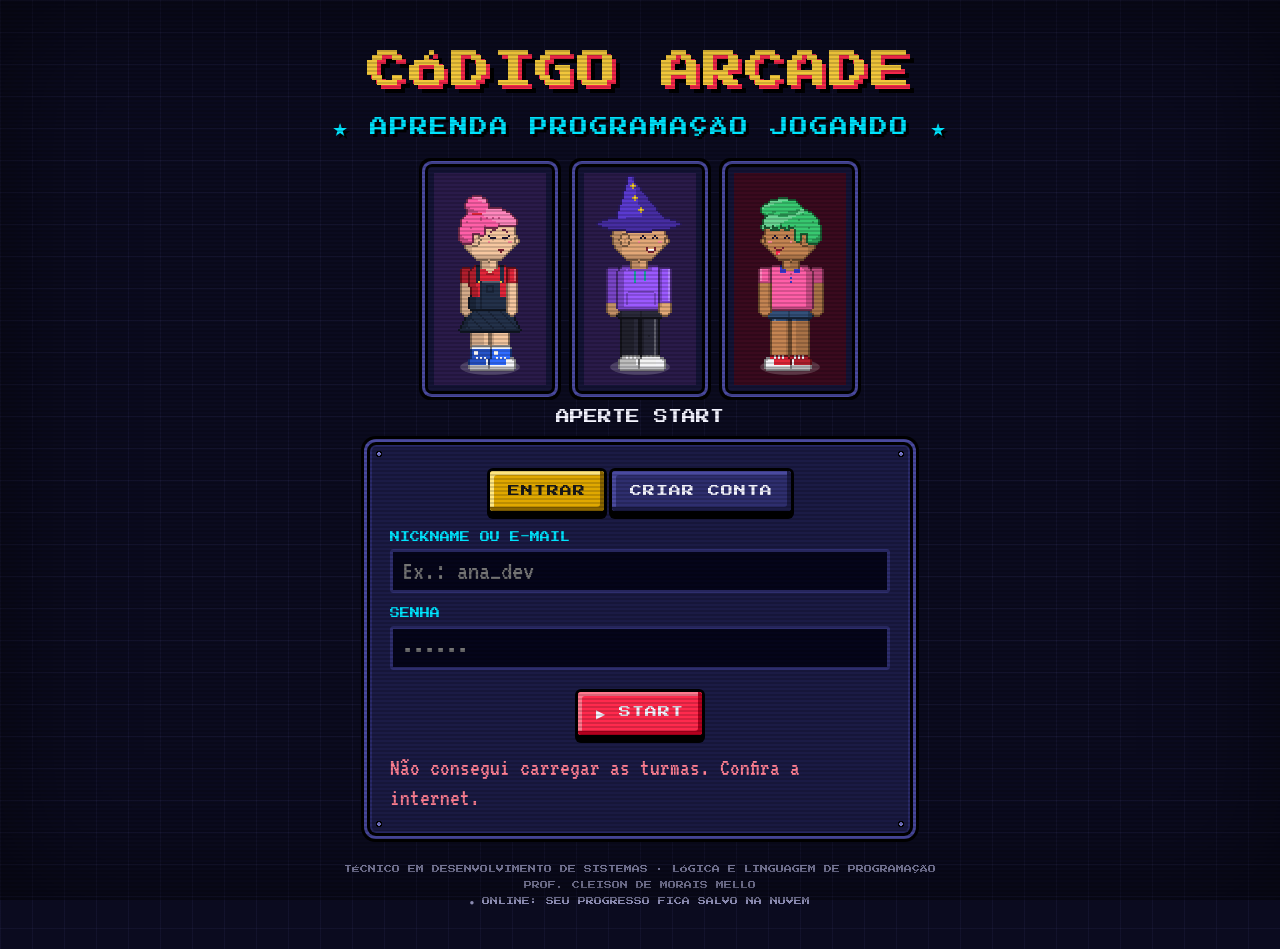
==== commit 6071349e: "Código Arcade: avatar com roupas, cabelos e acessórios novos; 17 móveis, bichinhos, pisos e estampas" ====
--- a/jogo/index.html
+++ b/jogo/index.html
@@ -127,15 +127,15 @@
 
 <div class="modal" id="modal"><div class="box" id="modalBox"></div></div>
 
-<script src="js/config.js?v=4"></script>
-<script src="js/dados.js?v=4"></script>
-<script src="js/avatar.js?v=4"></script>
-<script src="js/cenarios.js?v=4"></script>
-<script src="js/moveis.js?v=4"></script>
-<script src="js/quarto.js?v=4"></script>
-<script src="mundos/mundos.js?v=4"></script>
-<script src="mundos/mundo1.js?v=4"></script>
-<script src="mundos/mundo2.js?v=4"></script>
-<script src="js/motor.js?v=4"></script>
+<script src="js/config.js?v=5"></script>
+<script src="js/dados.js?v=5"></script>
+<script src="js/avatar.js?v=5"></script>
+<script src="js/cenarios.js?v=5"></script>
+<script src="js/moveis.js?v=5"></script>
+<script src="js/quarto.js?v=5"></script>
+<script src="mundos/mundos.js?v=5"></script>
+<script src="mundos/mundo1.js?v=5"></script>
+<script src="mundos/mundo2.js?v=5"></script>
+<script src="js/motor.js?v=5"></script>
 </body>
 </html>
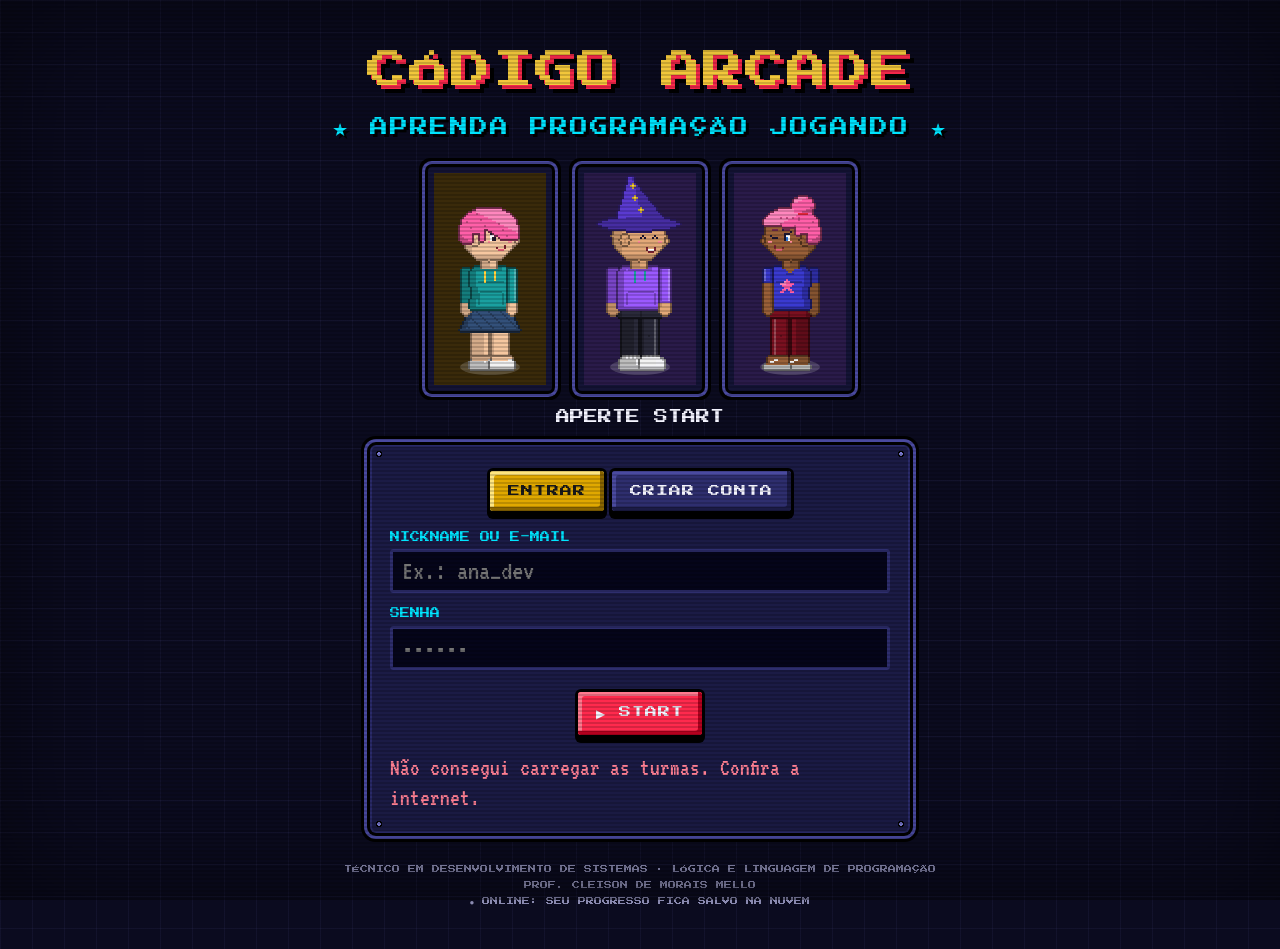
==== commit 490ddd60: "Código Arcade: Mundo 3 – Deserto dos Cálculos (operadores, int() e float())" ====
--- a/jogo/index.html
+++ b/jogo/index.html
@@ -127,15 +127,16 @@
 
 <div class="modal" id="modal"><div class="box" id="modalBox"></div></div>
 
-<script src="js/config.js?v=5"></script>
-<script src="js/dados.js?v=5"></script>
-<script src="js/avatar.js?v=5"></script>
-<script src="js/cenarios.js?v=5"></script>
-<script src="js/moveis.js?v=5"></script>
-<script src="js/quarto.js?v=5"></script>
-<script src="mundos/mundos.js?v=5"></script>
-<script src="mundos/mundo1.js?v=5"></script>
-<script src="mundos/mundo2.js?v=5"></script>
-<script src="js/motor.js?v=5"></script>
+<script src="js/config.js?v=6"></script>
+<script src="js/dados.js?v=6"></script>
+<script src="js/avatar.js?v=6"></script>
+<script src="js/cenarios.js?v=6"></script>
+<script src="js/moveis.js?v=6"></script>
+<script src="js/quarto.js?v=6"></script>
+<script src="mundos/mundos.js?v=6"></script>
+<script src="mundos/mundo1.js?v=6"></script>
+<script src="mundos/mundo2.js?v=6"></script>
+<script src="mundos/mundo3.js?v=6"></script>
+<script src="js/motor.js?v=6"></script>
 </body>
 </html>
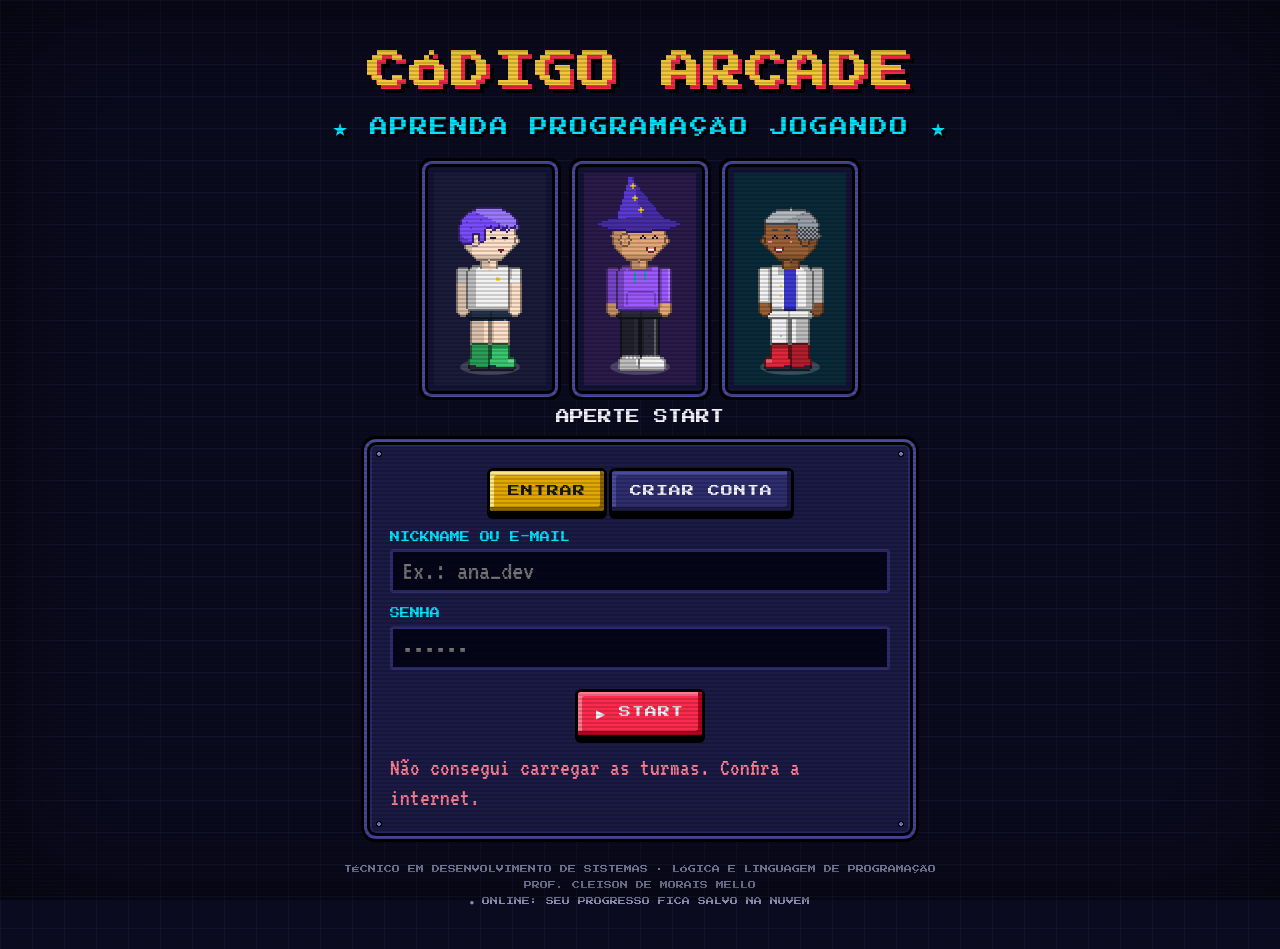
==== commit 8d3e768d: "Código Arcade: motor do quarto com caminho A* em 8 direções, sentar em cadeiras e sofás, camadas de " ====
--- a/jogo/index.html
+++ b/jogo/index.html
@@ -71,7 +71,8 @@
 <section class="tela" id="tQuarto"><div class="wrap">
   <div class="fhead"><h2 id="qTitulo">MEU QUARTO</h2><span style="flex:1"></span><button class="btn sm yl" id="bDecorar">DECORAR</button><button class="btn sm gr" data-go2="loja" onclick="ir('loja')">LOJA</button></div>
   <div class="sala"><canvas id="qCanvas"></canvas></div>
-  <div class="dica-sala">Use as <b>setas</b> do teclado ou <b>toque no chão</b> para andar. Entre na <b>porta</b> para ir aos mundos.</div>
+  <form class="chat-sala" id="qChat" autocomplete="off"><input id="qFala" maxlength="70" placeholder="Escreva aqui e aperte ENTER para falar"><button class="btn sm cy" type="submit">FALAR</button></form>
+  <div class="dica-sala"><b>Clique no chão</b> para andar, <b>clique numa cadeira ou sofá</b> para sentar e use as <b>setas</b> do teclado se preferir. Entre na <b>porta</b> para ir aos mundos.</div>
   <div class="dpad" id="dpad">
     <button id="dp_cima" title="Cima">▲</button><button id="dp_esq" title="Esquerda">◀</button><button id="dp_dir" title="Direita">▶</button><button id="dp_baixo" title="Baixo">▼</button>
   </div>
@@ -127,16 +128,16 @@
 
 <div class="modal" id="modal"><div class="box" id="modalBox"></div></div>
 
-<script src="js/config.js?v=6"></script>
-<script src="js/dados.js?v=6"></script>
-<script src="js/avatar.js?v=6"></script>
-<script src="js/cenarios.js?v=6"></script>
-<script src="js/moveis.js?v=6"></script>
-<script src="js/quarto.js?v=6"></script>
-<script src="mundos/mundos.js?v=6"></script>
-<script src="mundos/mundo1.js?v=6"></script>
-<script src="mundos/mundo2.js?v=6"></script>
-<script src="mundos/mundo3.js?v=6"></script>
-<script src="js/motor.js?v=6"></script>
+<script src="js/config.js?v=7"></script>
+<script src="js/dados.js?v=7"></script>
+<script src="js/avatar.js?v=7"></script>
+<script src="js/cenarios.js?v=7"></script>
+<script src="js/moveis.js?v=7"></script>
+<script src="js/quarto.js?v=7"></script>
+<script src="mundos/mundos.js?v=7"></script>
+<script src="mundos/mundo1.js?v=7"></script>
+<script src="mundos/mundo2.js?v=7"></script>
+<script src="mundos/mundo3.js?v=7"></script>
+<script src="js/motor.js?v=7"></script>
 </body>
 </html>
--- a/jogo/css/estilo.css
+++ b/jogo/css/estilo.css
@@ -253,7 +253,10 @@
 .hud .menu{display:flex;flex-wrap:wrap;gap:2px}
 .stat.md{color:var(--yellow)}
 .sala{position:relative;margin:14px auto;max-width:960px;background:#06061a;border-radius:6px;box-shadow:0 0 0 4px #000,0 0 0 8px var(--borda),0 0 0 11px #000;overflow:hidden;touch-action:manipulation}
-.sala canvas{display:block;width:100%;height:auto;image-rendering:pixelated;image-rendering:crisp-edges;cursor:pointer}
+.sala canvas{display:block;width:100%;height:auto;image-rendering:pixelated;image-rendering:crisp-edges;cursor:default}
+.chat-sala{display:flex;gap:10px;max-width:960px;margin:10px auto 0}
+.chat-sala input{flex:1;min-width:0;font-family:'VT323',monospace;font-size:22px;padding:8px 12px;background:#0c0a1e;color:#fff;border:none;box-shadow:0 0 0 3px #000,0 0 0 6px var(--borda);border-radius:3px}
+.chat-sala input:focus{outline:none;box-shadow:0 0 0 3px #000,0 0 0 6px var(--cyan)}
 .dica-sala{text-align:center;color:var(--gray);margin:6px 10px;font-size:22px}
 .dpad{display:none;position:fixed;right:24px;bottom:24px;z-index:60;width:150px;height:150px;transform:rotate(45deg)}
 .dpad button{position:absolute;width:52px;height:52px;border:none;border-radius:8px;background:rgba(46,46,110,.85);color:#fff;font-size:22px;box-shadow:0 0 0 3px #000,0 4px 0 3px #000;touch-action:manipulation;user-select:none}
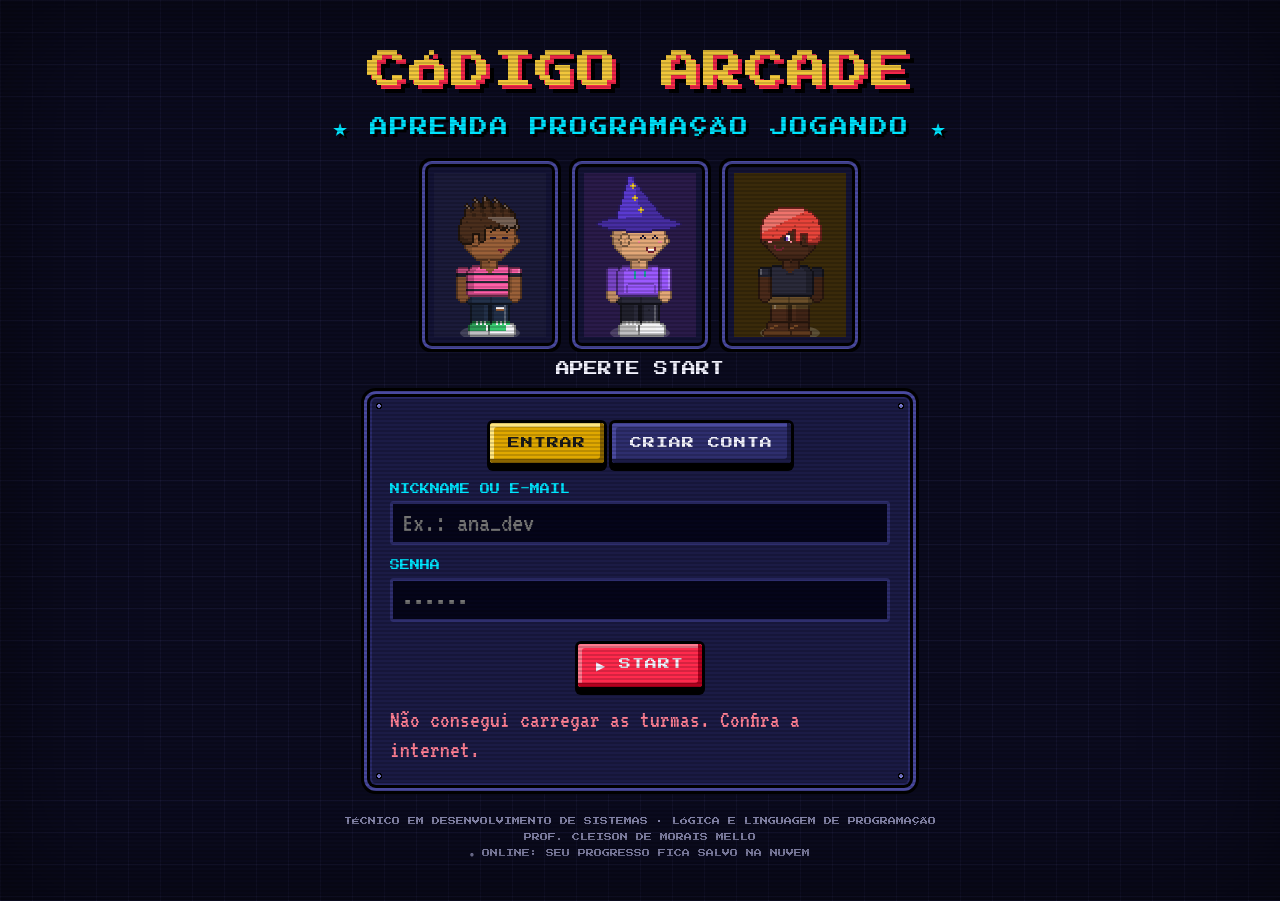
==== commit 0bd48b2d: "Código Arcade: avatar na proporção chibi (cabeça grande, corpo e pernas curtos)" ====
--- a/jogo/index.html
+++ b/jogo/index.html
@@ -128,16 +128,16 @@
 
 <div class="modal" id="modal"><div class="box" id="modalBox"></div></div>
 
-<script src="js/config.js?v=7"></script>
-<script src="js/dados.js?v=7"></script>
-<script src="js/avatar.js?v=7"></script>
-<script src="js/cenarios.js?v=7"></script>
-<script src="js/moveis.js?v=7"></script>
-<script src="js/quarto.js?v=7"></script>
-<script src="mundos/mundos.js?v=7"></script>
-<script src="mundos/mundo1.js?v=7"></script>
-<script src="mundos/mundo2.js?v=7"></script>
-<script src="mundos/mundo3.js?v=7"></script>
-<script src="js/motor.js?v=7"></script>
+<script src="js/config.js?v=8"></script>
+<script src="js/dados.js?v=8"></script>
+<script src="js/avatar.js?v=8"></script>
+<script src="js/cenarios.js?v=8"></script>
+<script src="js/moveis.js?v=8"></script>
+<script src="js/quarto.js?v=8"></script>
+<script src="mundos/mundos.js?v=8"></script>
+<script src="mundos/mundo1.js?v=8"></script>
+<script src="mundos/mundo2.js?v=8"></script>
+<script src="mundos/mundo3.js?v=8"></script>
+<script src="js/motor.js?v=8"></script>
 </body>
 </html>
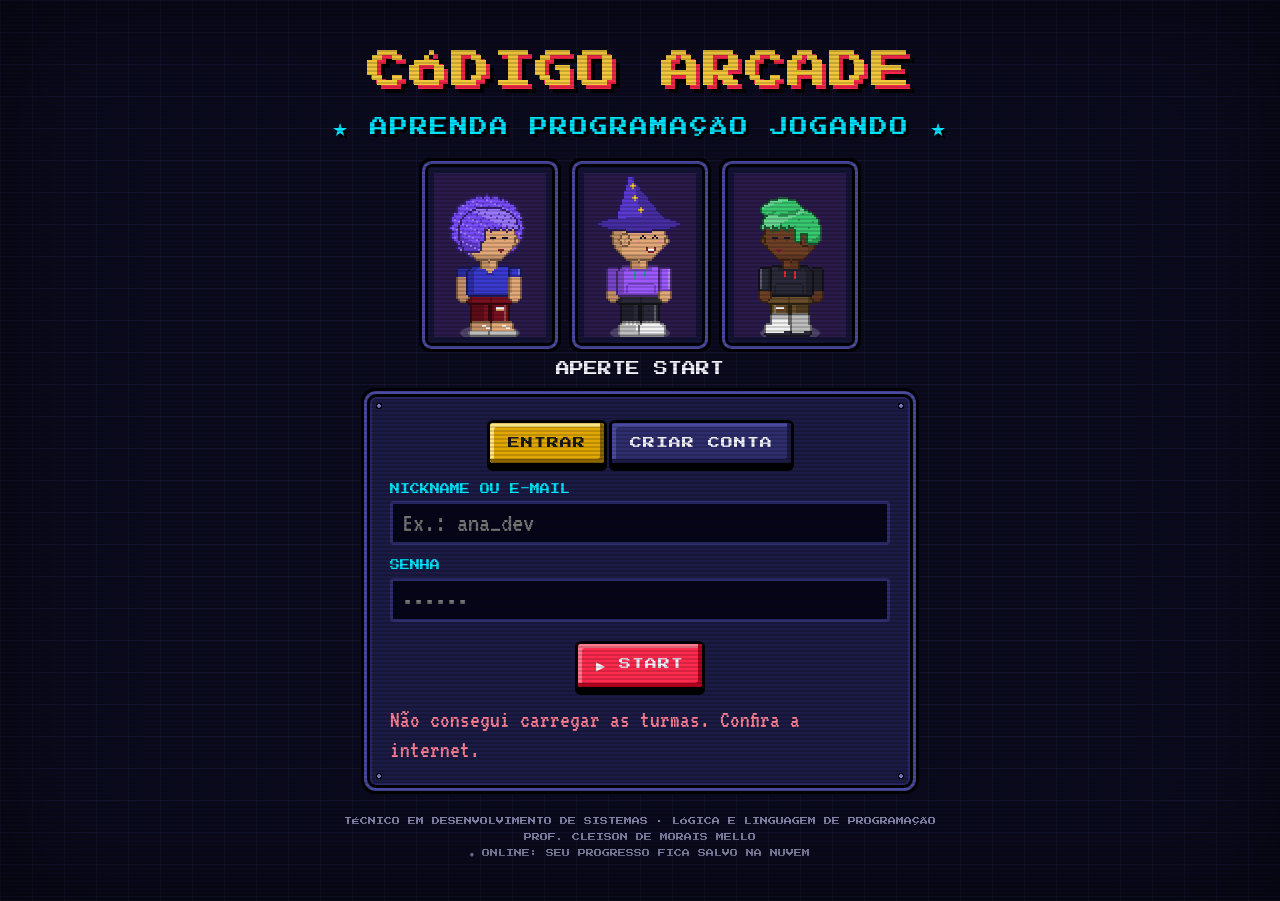
==== commit 13c52db2: "Código Arcade: paredes com espessura 3D e luz, porta recortada com ladrilho de entrada, móveis encai" ====
--- a/jogo/index.html
+++ b/jogo/index.html
@@ -128,16 +128,16 @@
 
 <div class="modal" id="modal"><div class="box" id="modalBox"></div></div>
 
-<script src="js/config.js?v=8"></script>
-<script src="js/dados.js?v=8"></script>
-<script src="js/avatar.js?v=8"></script>
-<script src="js/cenarios.js?v=8"></script>
-<script src="js/moveis.js?v=8"></script>
-<script src="js/quarto.js?v=8"></script>
-<script src="mundos/mundos.js?v=8"></script>
-<script src="mundos/mundo1.js?v=8"></script>
-<script src="mundos/mundo2.js?v=8"></script>
-<script src="mundos/mundo3.js?v=8"></script>
-<script src="js/motor.js?v=8"></script>
+<script src="js/config.js?v=9"></script>
+<script src="js/dados.js?v=9"></script>
+<script src="js/avatar.js?v=9"></script>
+<script src="js/cenarios.js?v=9"></script>
+<script src="js/moveis.js?v=9"></script>
+<script src="js/quarto.js?v=9"></script>
+<script src="mundos/mundos.js?v=9"></script>
+<script src="mundos/mundo1.js?v=9"></script>
+<script src="mundos/mundo2.js?v=9"></script>
+<script src="mundos/mundo3.js?v=9"></script>
+<script src="js/motor.js?v=9"></script>
 </body>
 </html>
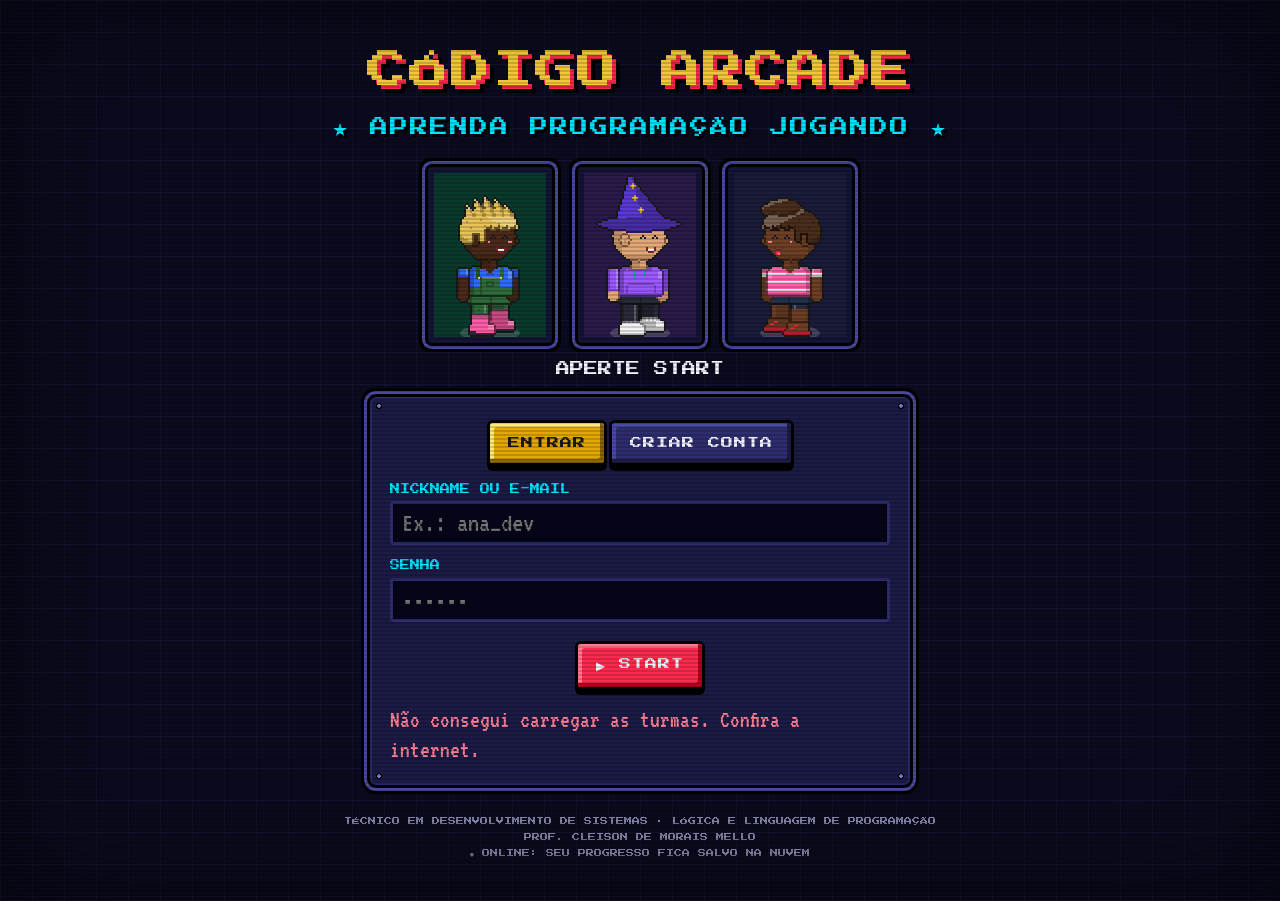
==== commit 3c9de799: "Código Arcade: avatar em 3/4 com braço e perna de trás, pés na diagonal do piso e contorno preto" ====
--- a/jogo/index.html
+++ b/jogo/index.html
@@ -128,16 +128,16 @@
 
 <div class="modal" id="modal"><div class="box" id="modalBox"></div></div>
 
-<script src="js/config.js?v=9"></script>
-<script src="js/dados.js?v=9"></script>
-<script src="js/avatar.js?v=9"></script>
-<script src="js/cenarios.js?v=9"></script>
-<script src="js/moveis.js?v=9"></script>
-<script src="js/quarto.js?v=9"></script>
-<script src="mundos/mundos.js?v=9"></script>
-<script src="mundos/mundo1.js?v=9"></script>
-<script src="mundos/mundo2.js?v=9"></script>
-<script src="mundos/mundo3.js?v=9"></script>
-<script src="js/motor.js?v=9"></script>
+<script src="js/config.js?v=10"></script>
+<script src="js/dados.js?v=10"></script>
+<script src="js/avatar.js?v=10"></script>
+<script src="js/cenarios.js?v=10"></script>
+<script src="js/moveis.js?v=10"></script>
+<script src="js/quarto.js?v=10"></script>
+<script src="mundos/mundos.js?v=10"></script>
+<script src="mundos/mundo1.js?v=10"></script>
+<script src="mundos/mundo2.js?v=10"></script>
+<script src="mundos/mundo3.js?v=10"></script>
+<script src="js/motor.js?v=10"></script>
 </body>
 </html>
